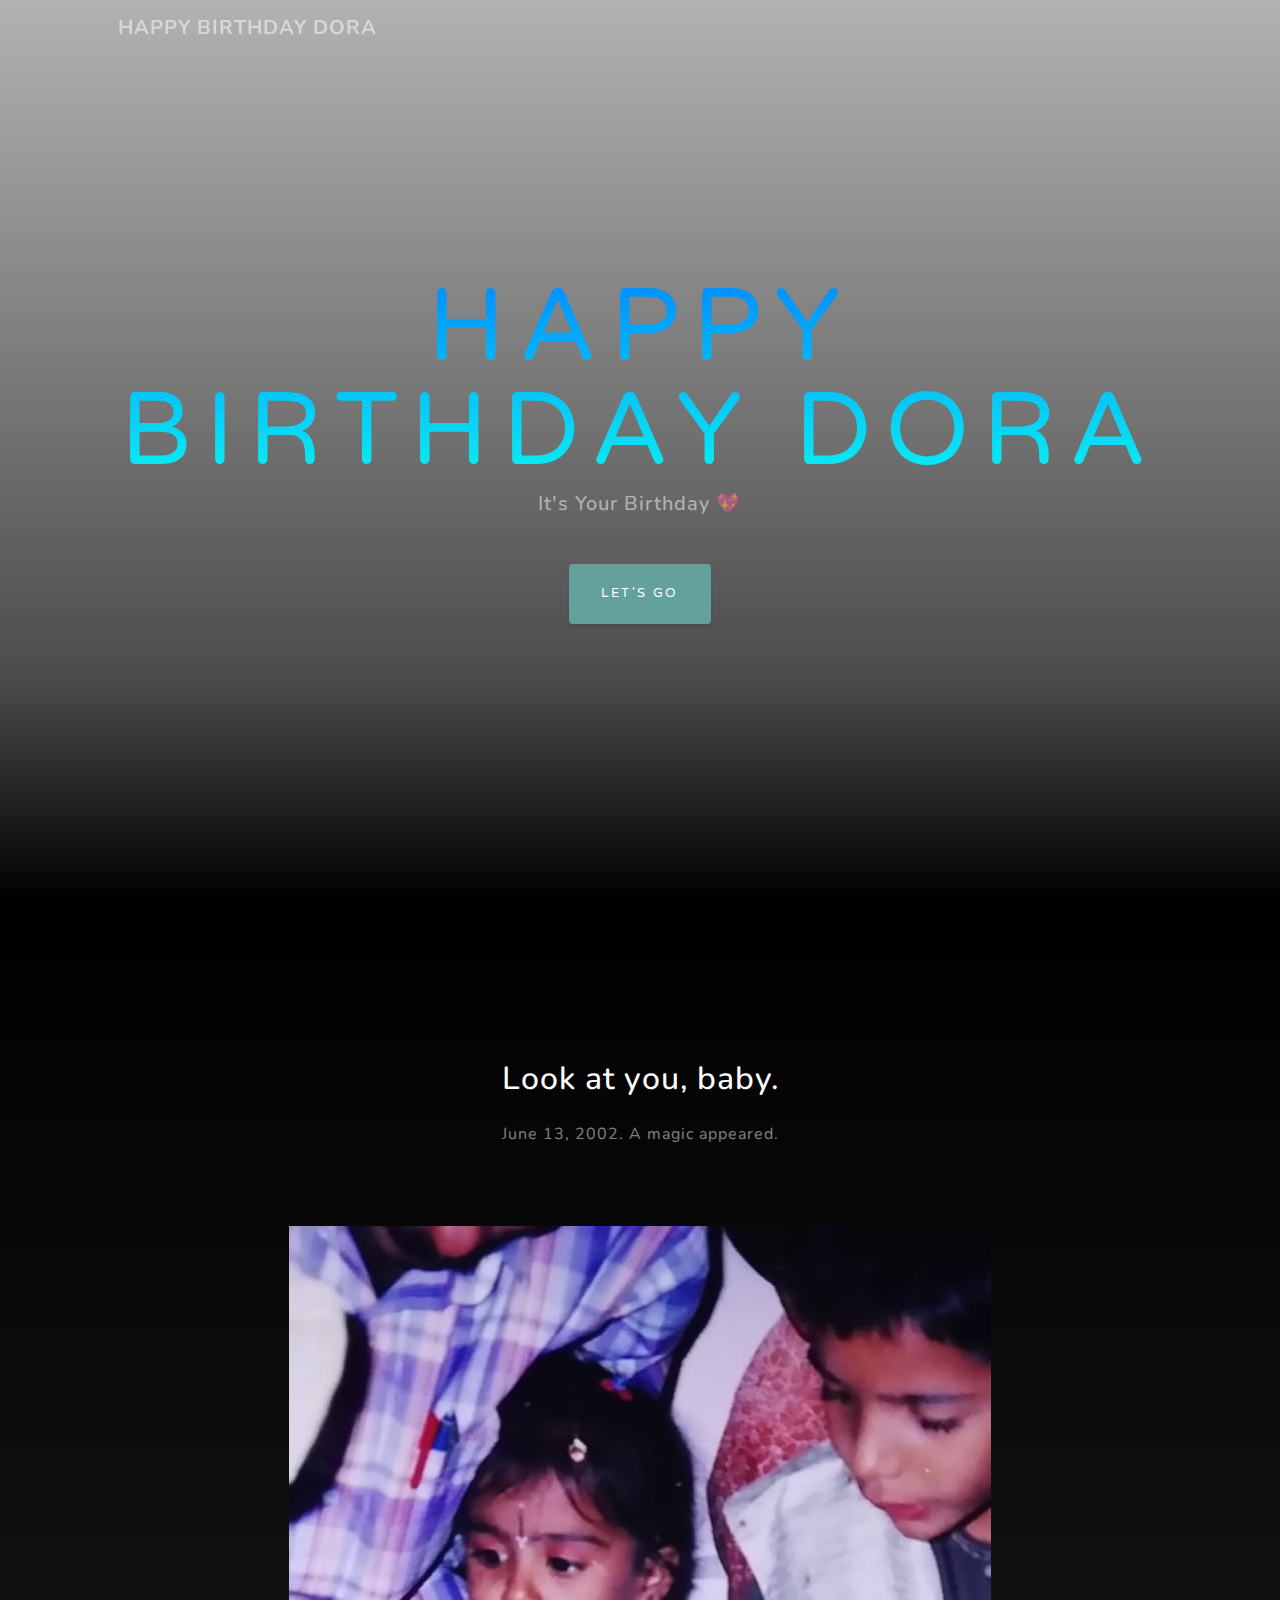
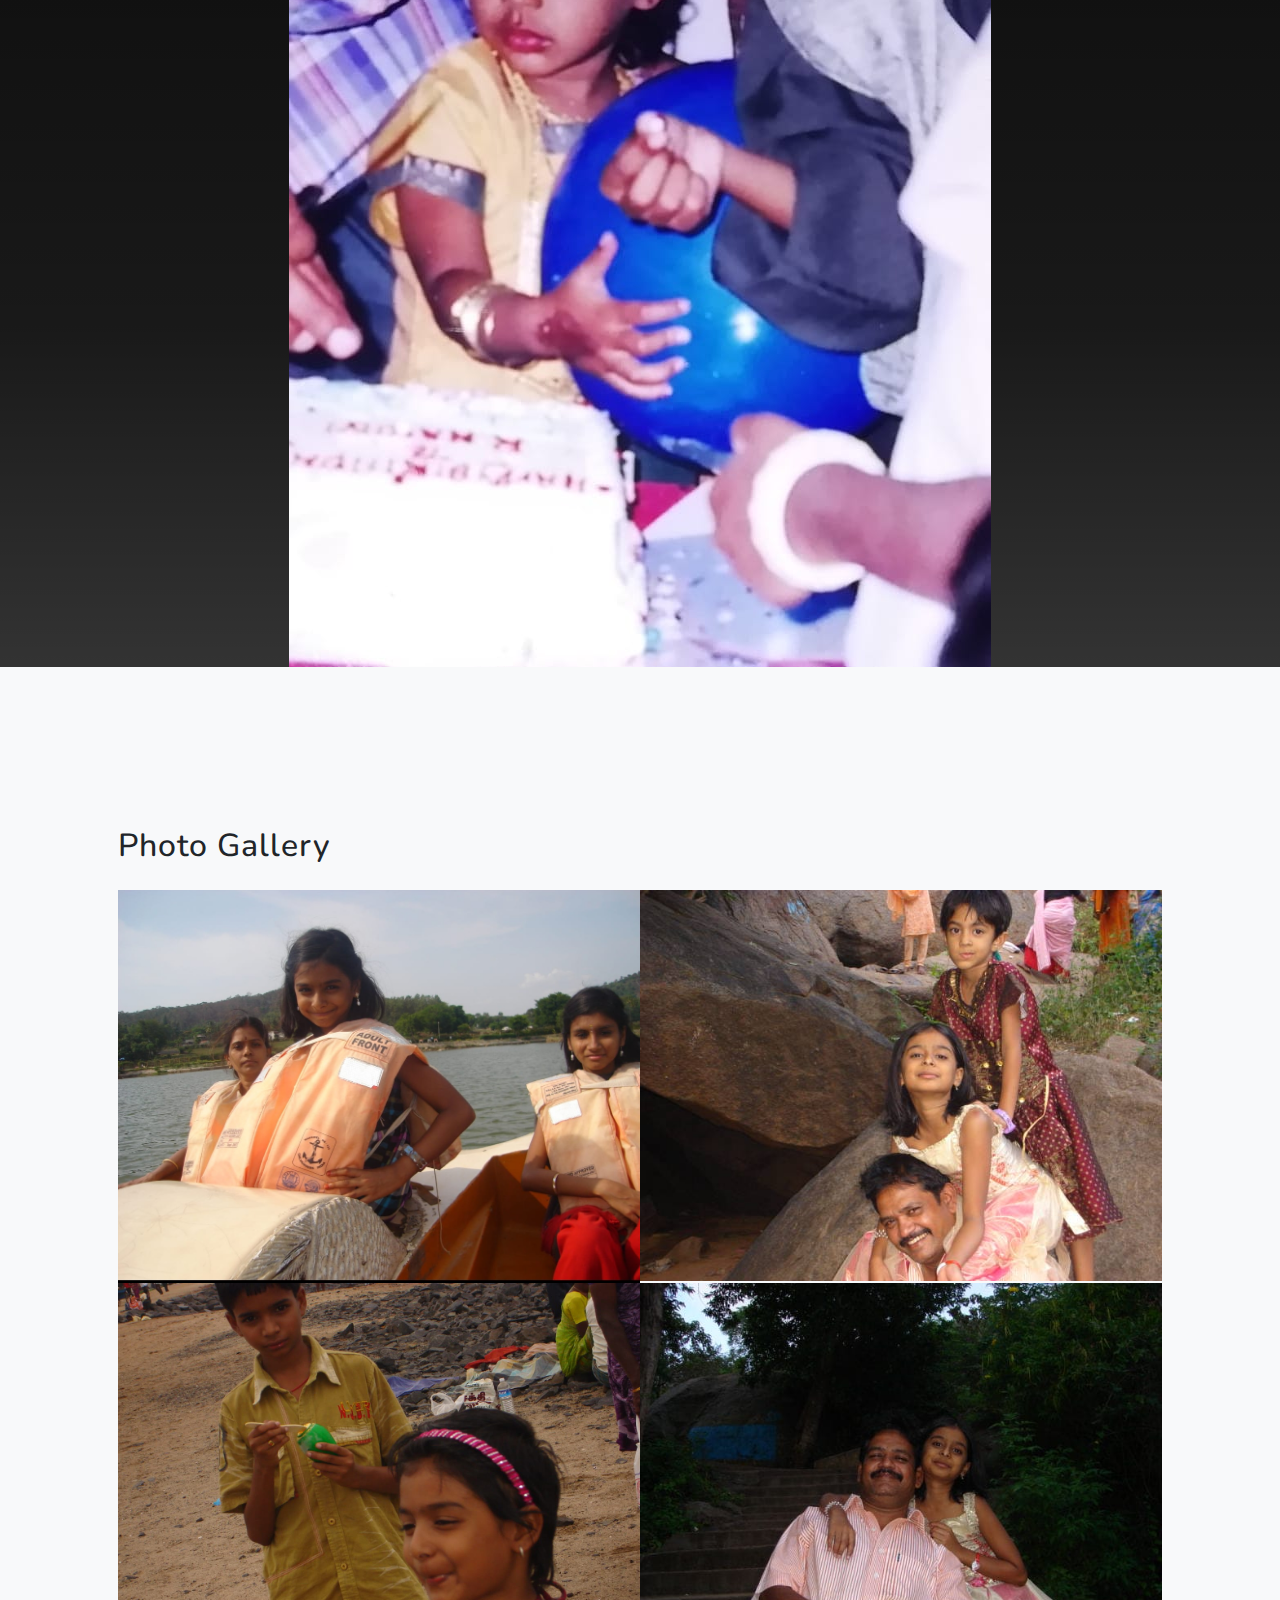
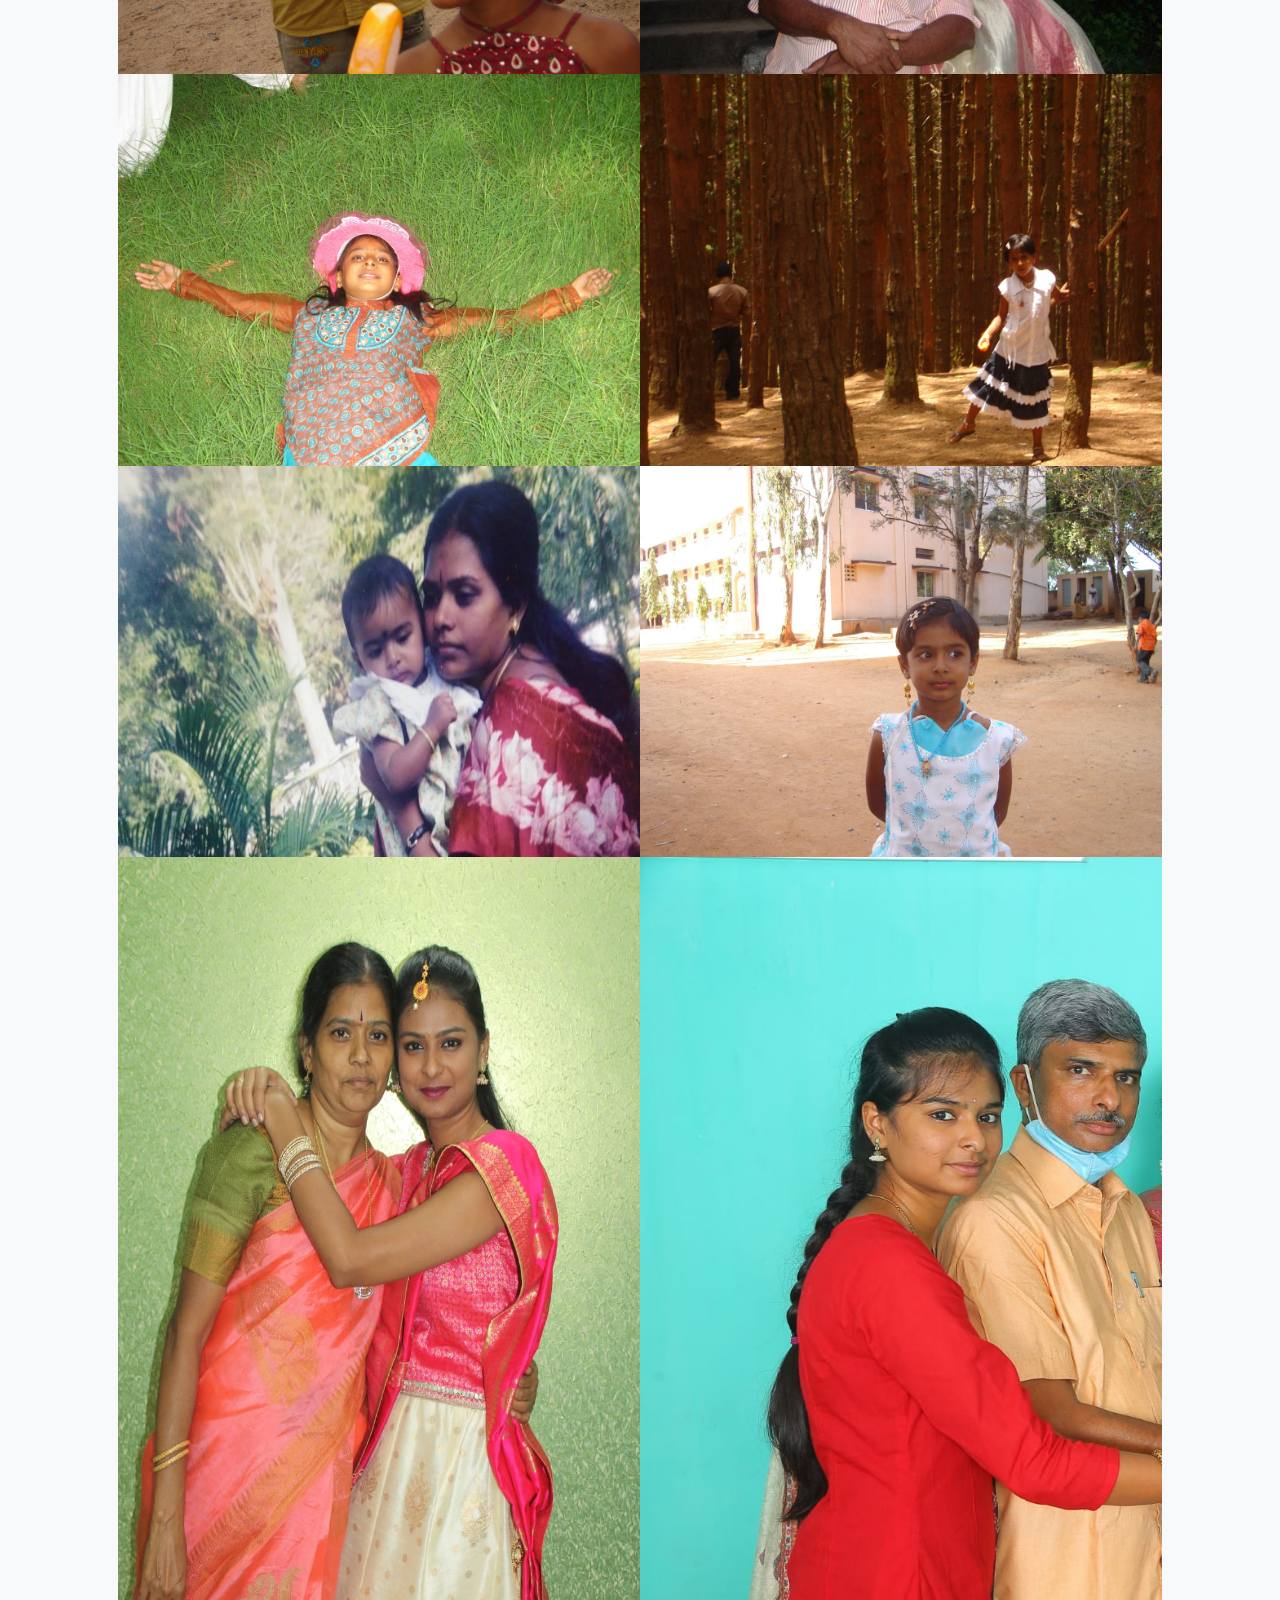
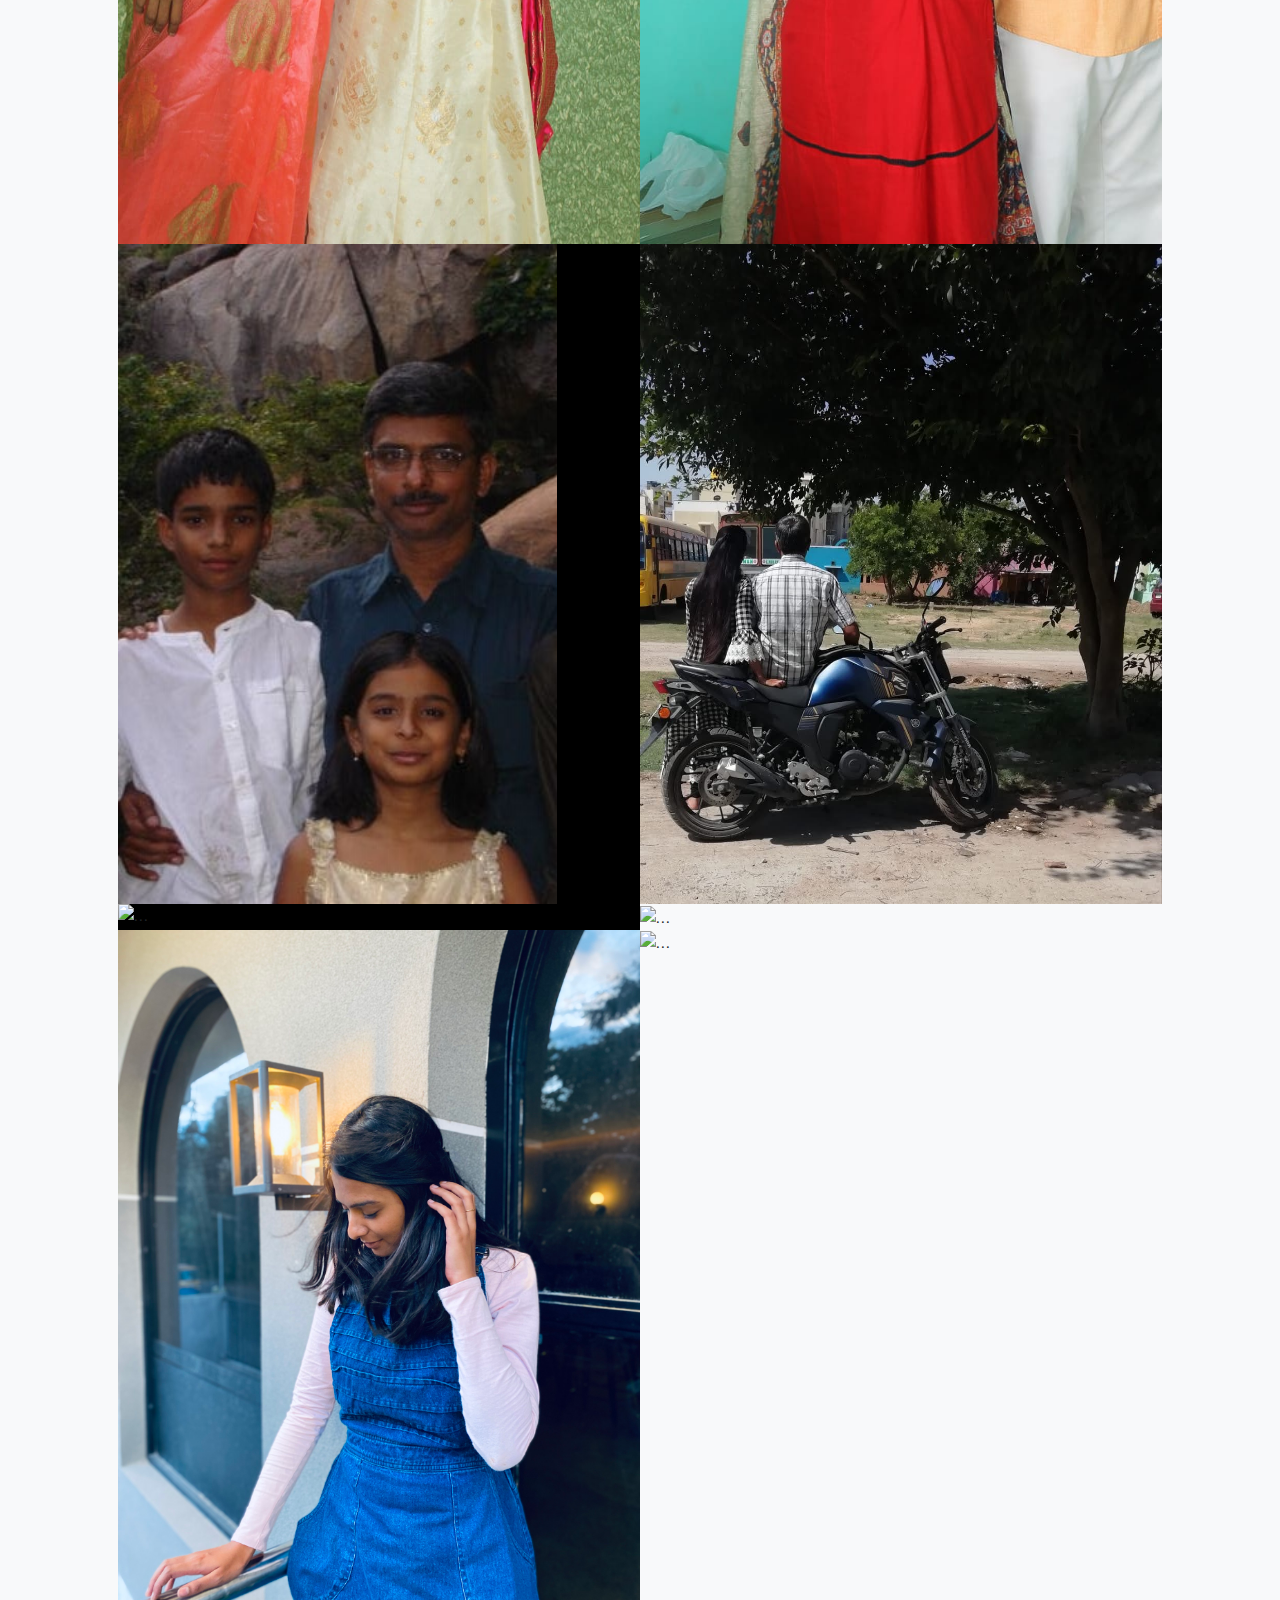
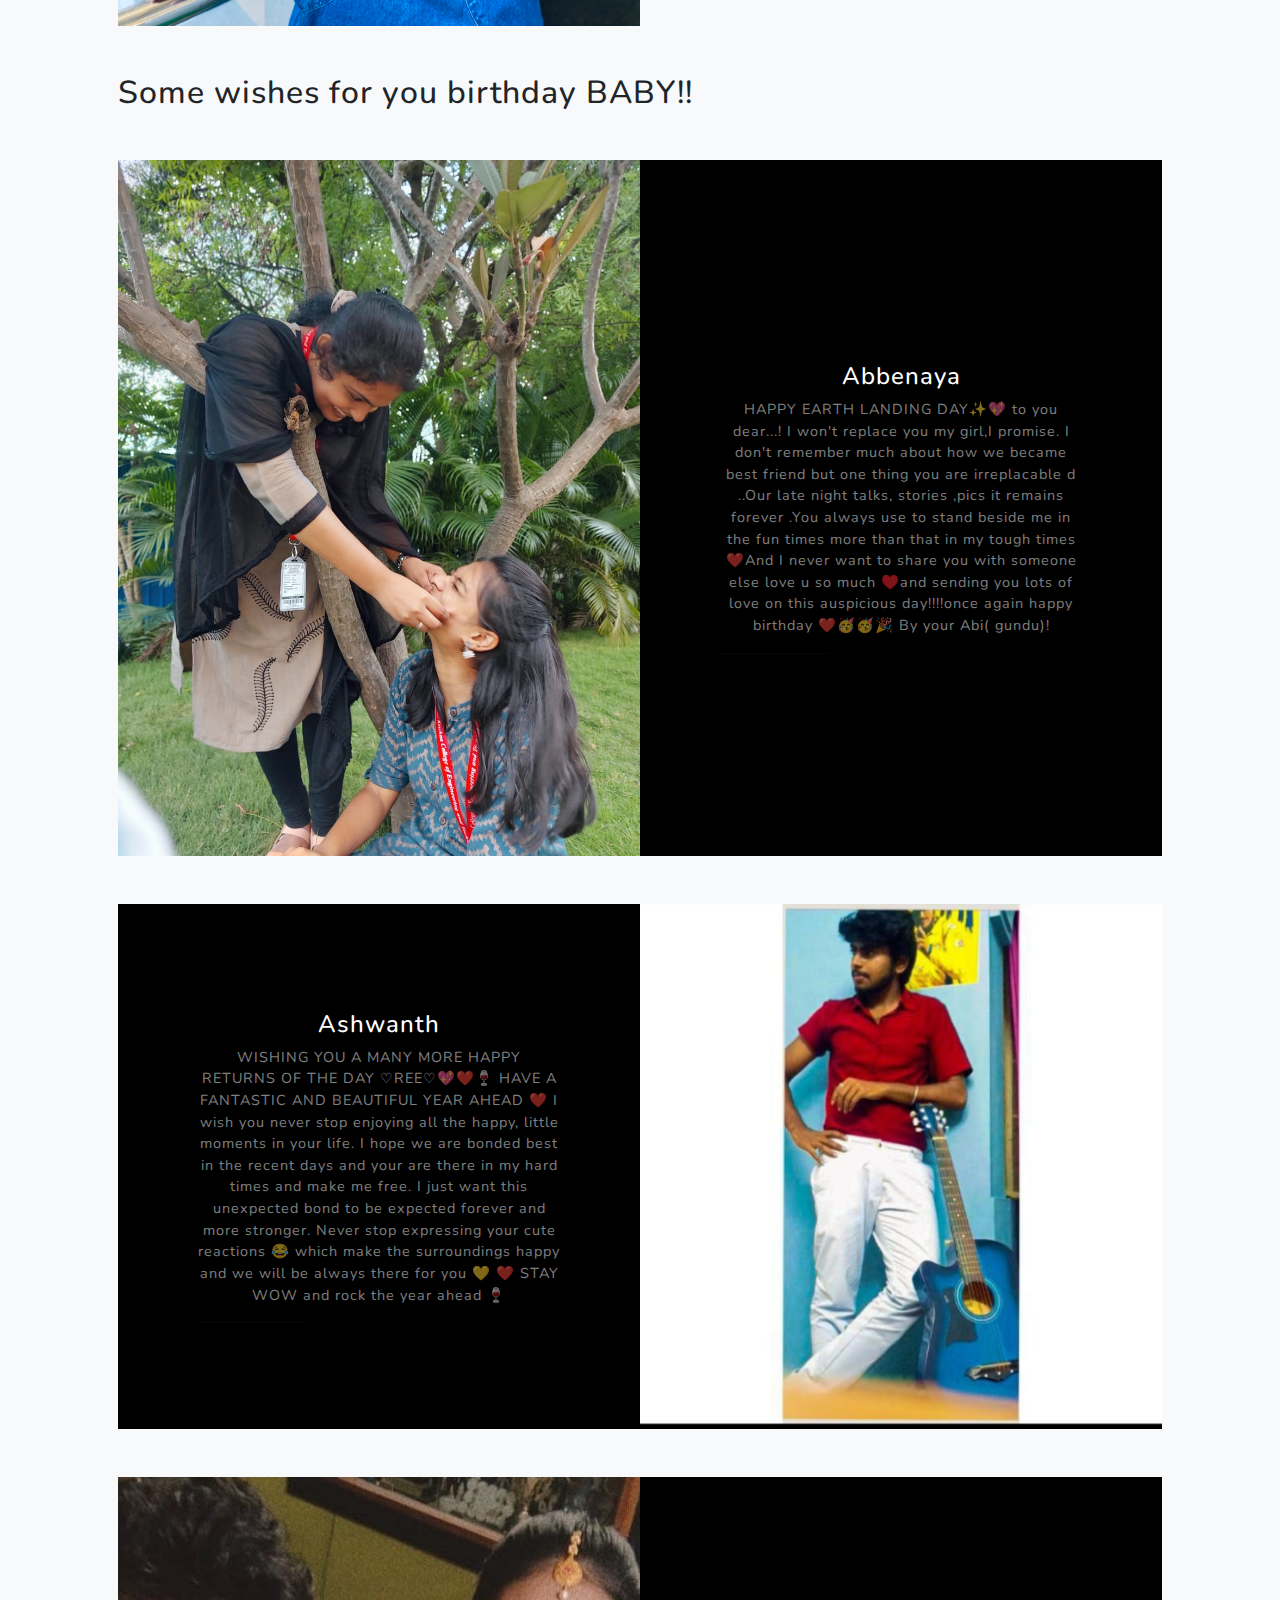
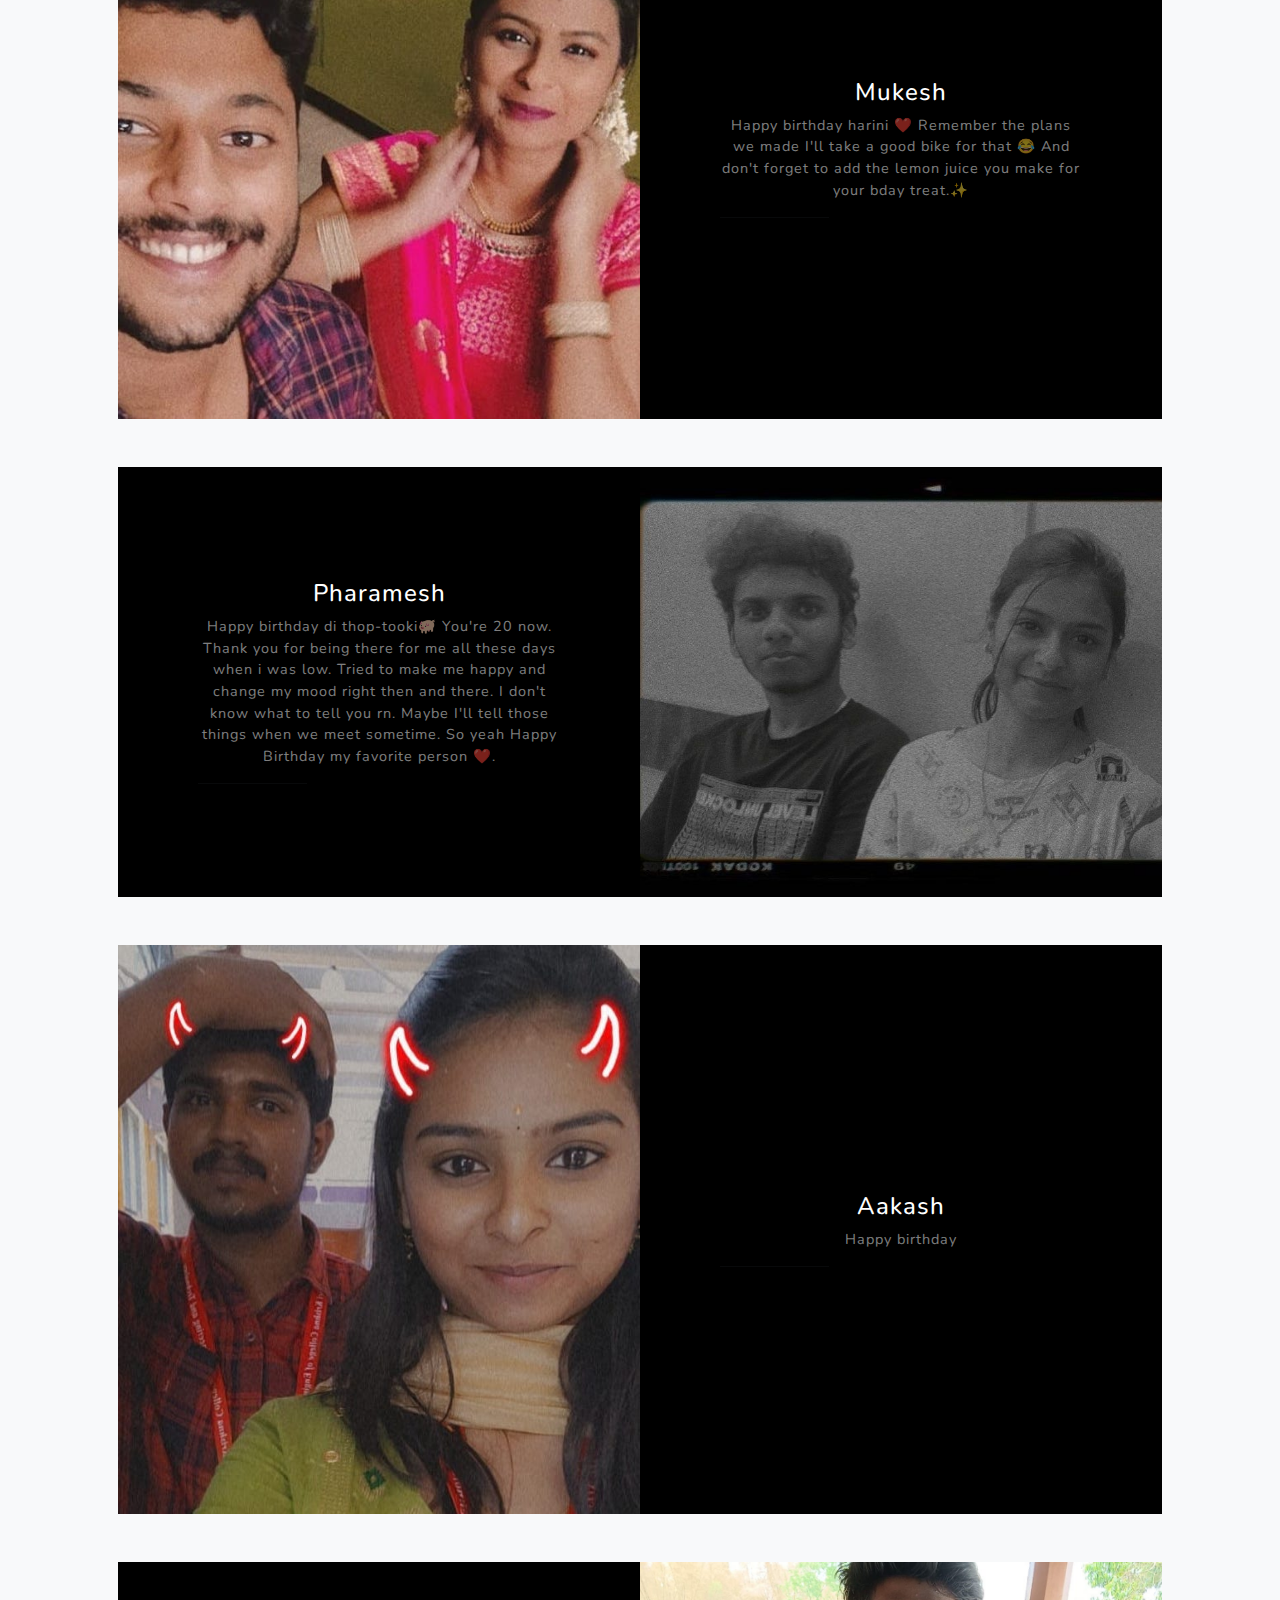
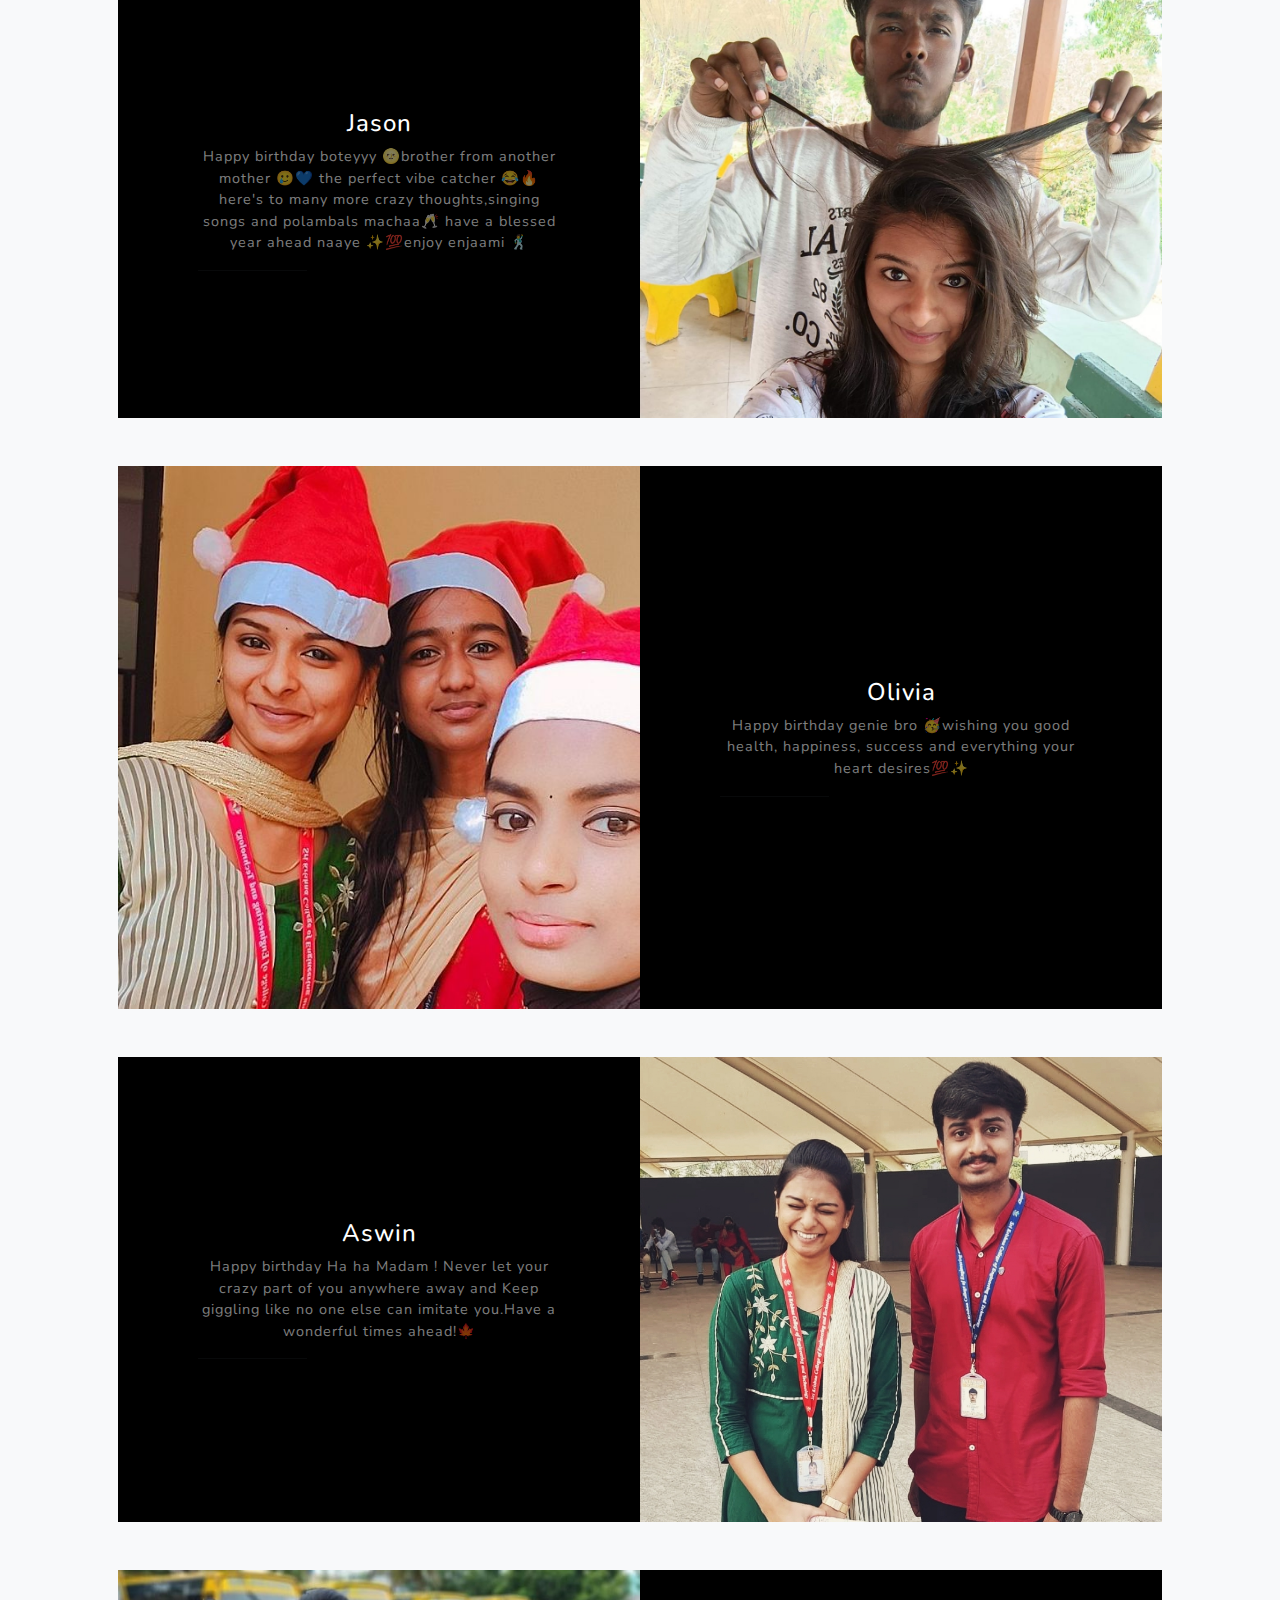
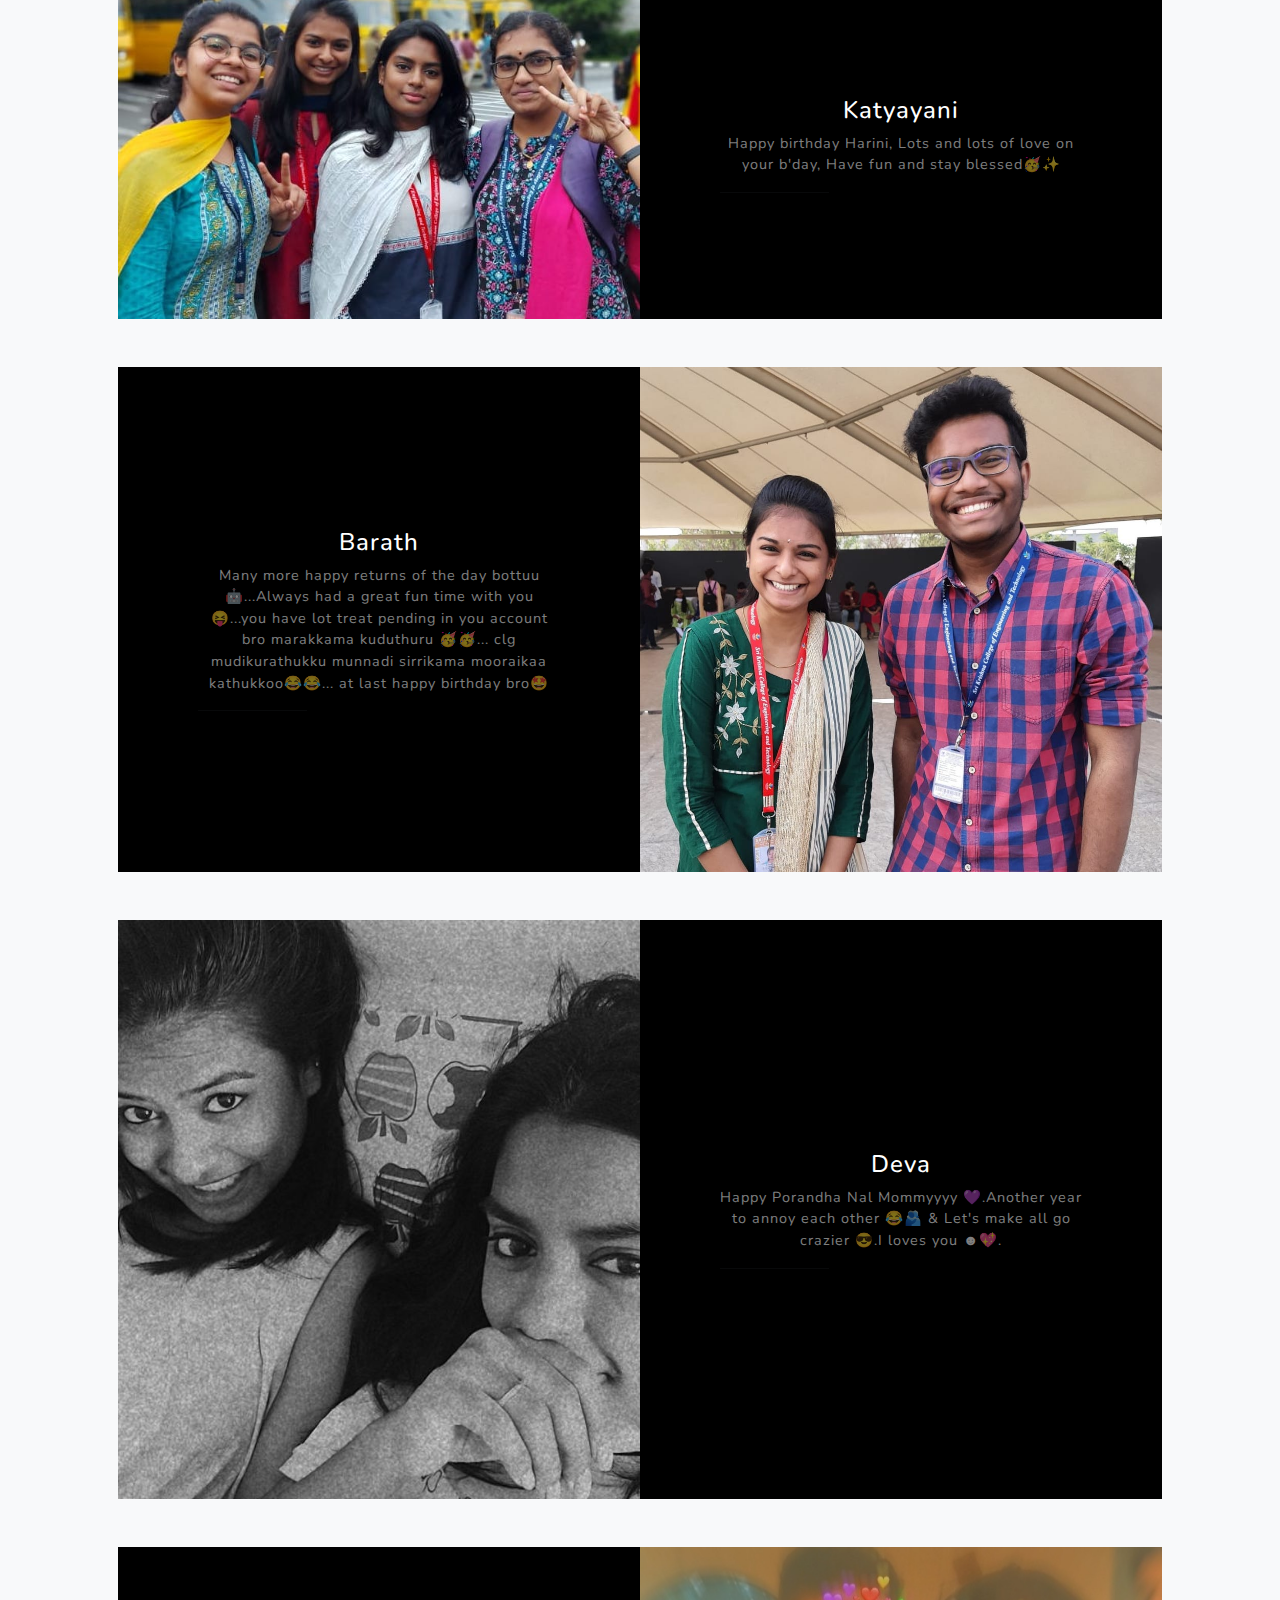
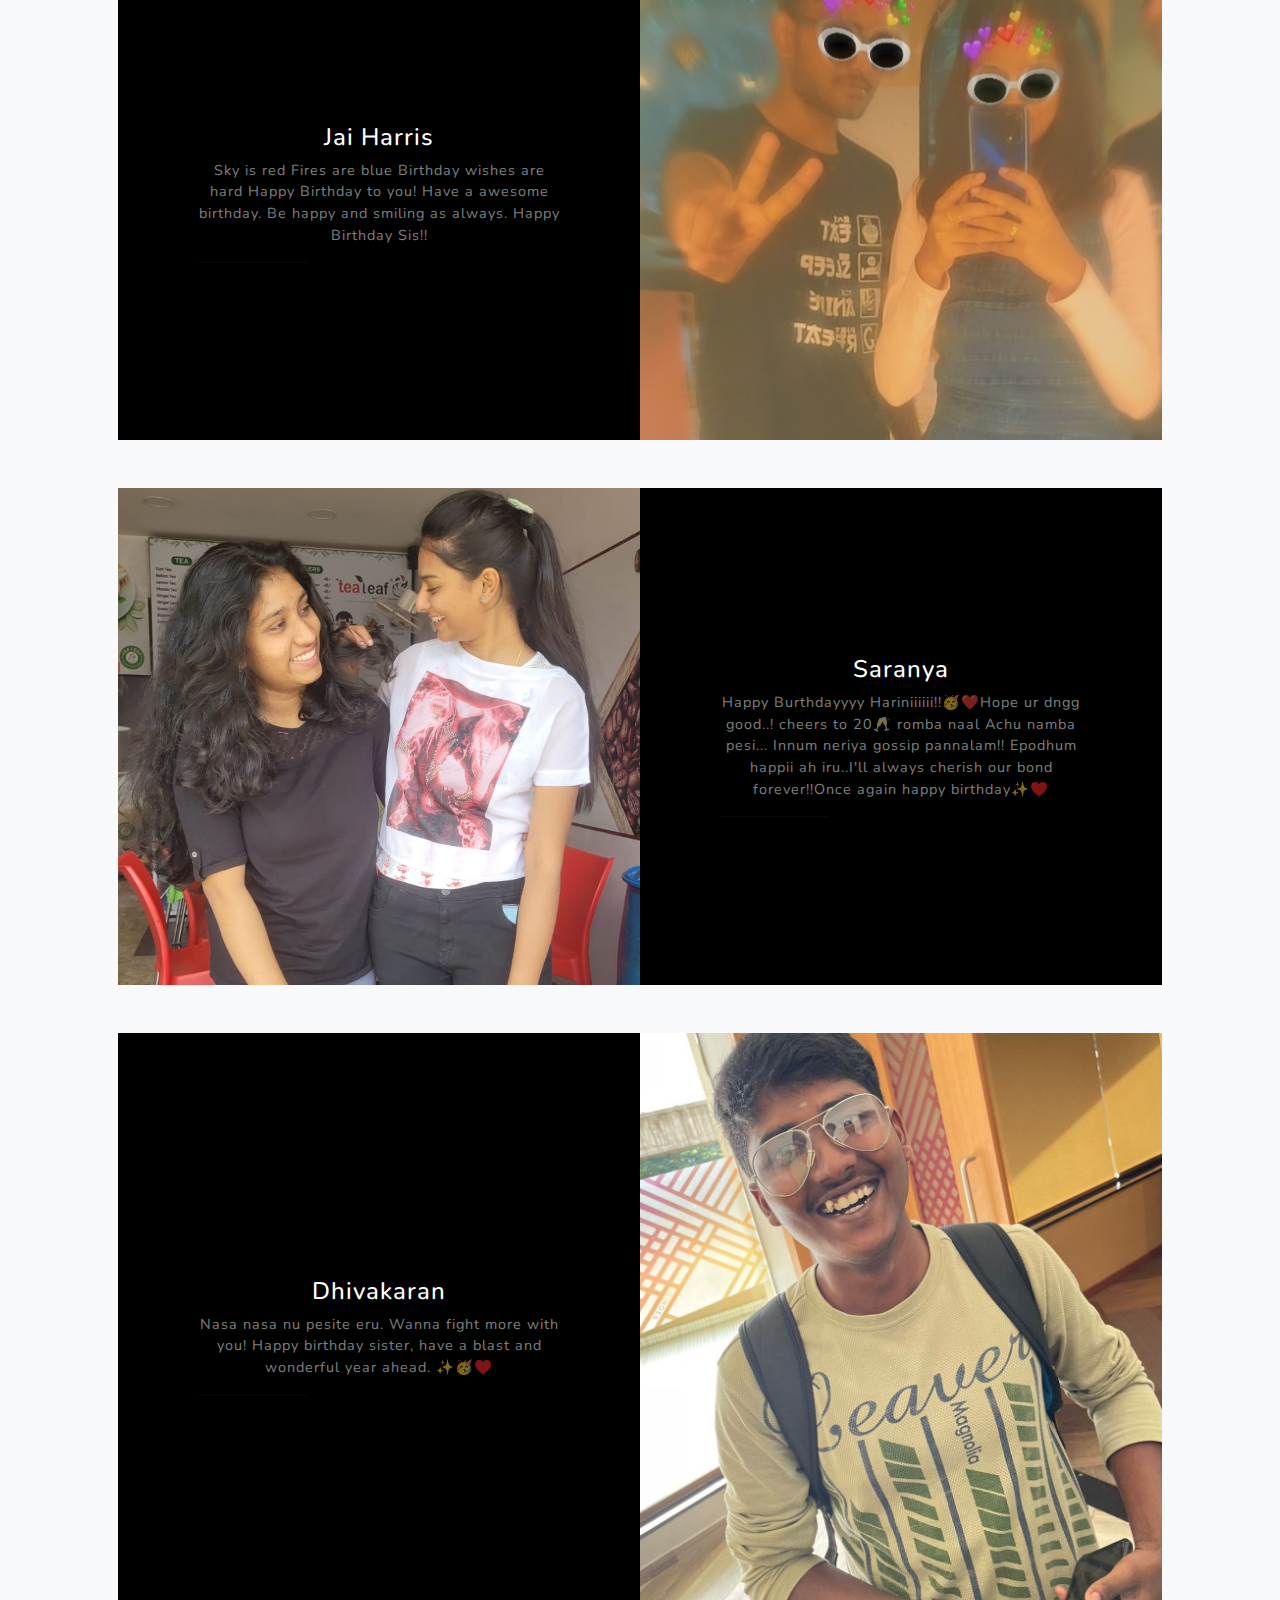
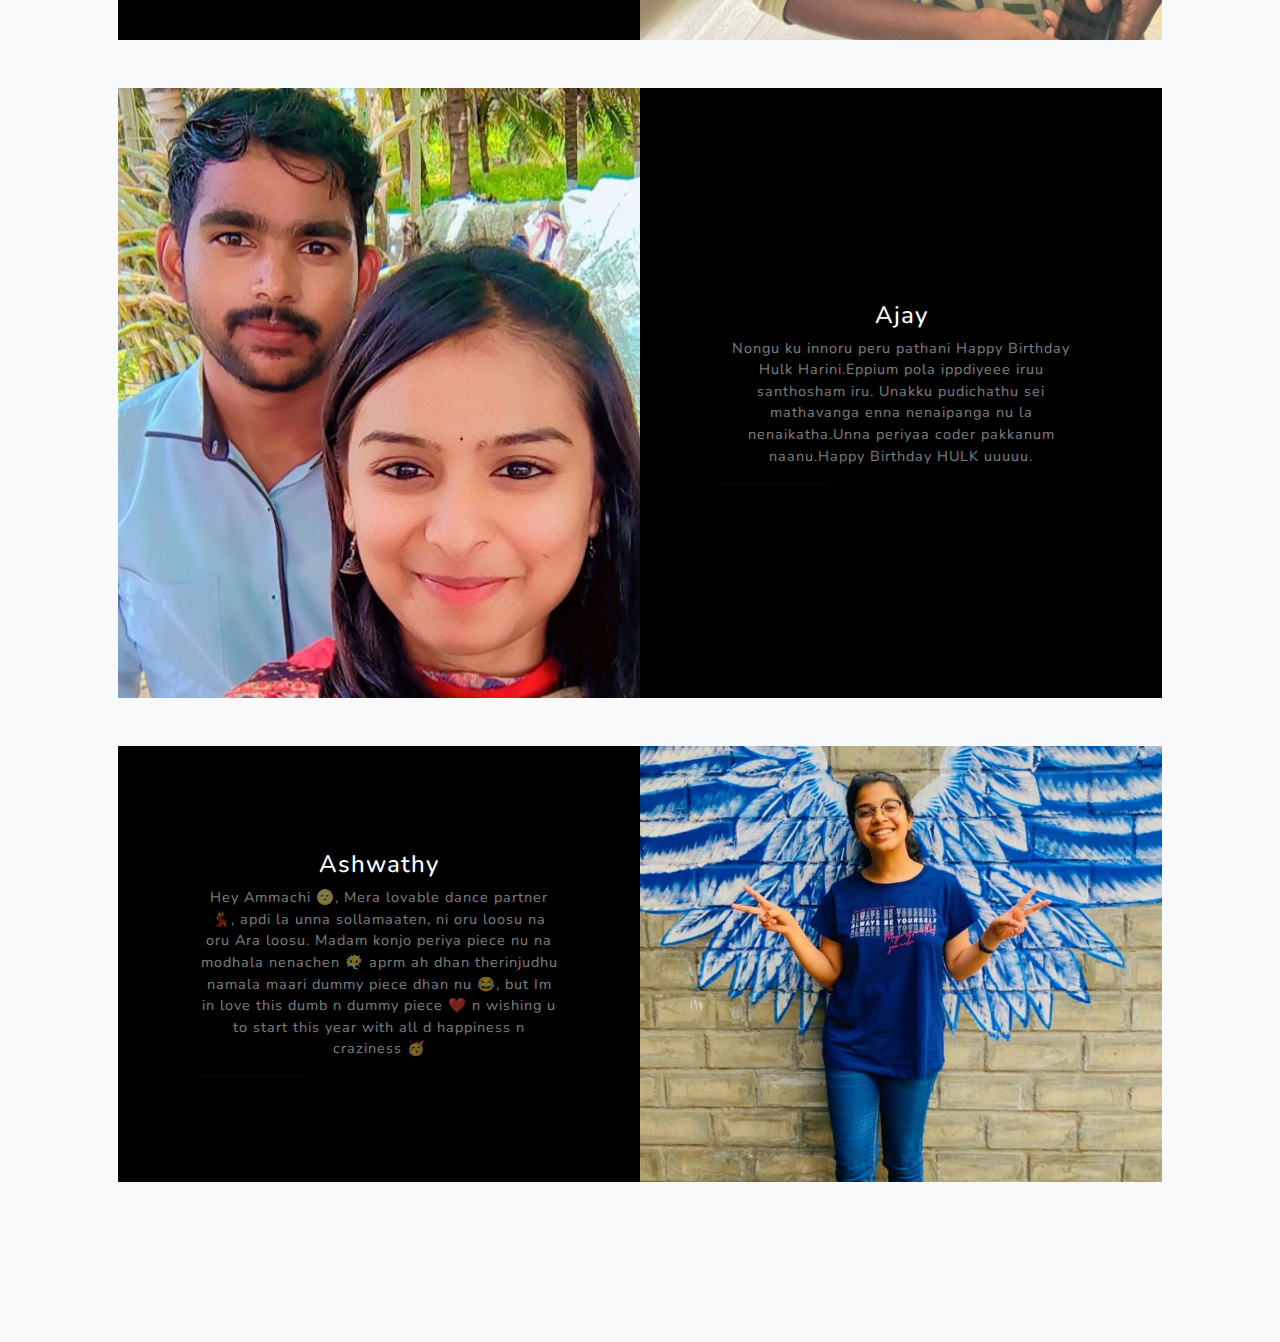
==== wish/wish.html @ 8531caea "added wish" ====
<!DOCTYPE html>
<html lang="en">
    <head>
        <meta charset="utf-8" />
        <meta name="viewport" content="width=device-width, initial-scale=1, shrink-to-fit=no" />
        <meta name="description" content="" />
        <meta name="author" content="" />
        <title>HBD DORA</title>
        <link rel="icon" type="image/x-icon" href="assets/favicon.ico" />
        <!-- Font Awesome icons (free version)-->
        <script src="https://use.fontawesome.com/releases/v5.15.3/js/all.js" crossorigin="anonymous"></script>
        <!-- Google fonts-->
        <link href="https://fonts.googleapis.com/css?family=Varela+Round" rel="stylesheet" />
        <link href="https://fonts.googleapis.com/css?family=Nunito:200,200i,300,300i,400,400i,600,600i,700,700i,800,800i,900,900i" rel="stylesheet" />
        <!-- Core theme CSS (includes Bootstrap)-->
        <link href="css/wishcss.css" rel="stylesheet" />
    </head>
    <body id="page-top">
        <!-- Navigation-->
        <nav class="navbar navbar-expand-lg navbar-light fixed-top" id="mainNav">
            <div class="container px-4 px-lg-5">
                <a class="navbar-brand" href="#page-top">HAPPY BIRTHDAY DORA</a>
                <button class="navbar-toggler navbar-toggler-right" type="button" data-bs-toggle="collapse" data-bs-target="#navbarResponsive" aria-controls="navbarResponsive" aria-expanded="false" aria-label="Toggle navigation">
                    Menu
                    <i class="fas fa-bars"></i>
                </button>
            </div>
        </nav>
        <!-- Masthead-->
        <header class="masthead">
            <div class="container px-4 px-lg-5 d-flex h-100 align-items-center justify-content-center">
                <div class="d-flex justify-content-center">
                    <div class="text-center">
                        <h1 class="mx-auto my-0 text-uppercase">HAPPY BIRTHDAY DORA</h1>
                        <h2 class="text-white-50 mx-auto mt-2 mb-5">It's Your Birthday 💖</h2>
                        <a class="btn btn-primary" href="#about">Let's Go</a>
                    </div>
                </div>
            </div>
        </header>
        <!-- About-->
        <section class="about-section text-center" id="about">
            <div class="container px-4 px-lg-5">
                <div class="row gx-4 gx-lg-5 justify-content-center">
                    <div class="col-lg-8">
                        <h2 class="text-white mb-4">Look at you, baby.</h2>
                        <p class="text-white-50">
                            June 13, 2002. A magic appeared.
                        </p>
                    </div>
                </div>
                <img class="img-fluid" src="assets/img/bd.png" alt="..." />
            </div>
        </section>

        <!-- Projects-->
        <section class="projects-section bg-light" id="projects">
            <div class="container px-4 px-lg-5">

                <!-- Project One Row-->
            <div class="col-lg-8">
                        <h2 class="text-dark mb-4">Photo Gallery</h2>
                    </div>

                <div class="row gx-0 justify-content-center">
                    <div class="col-lg-6"><img class="img-fluid" src="assets/img/pic7.jpg" alt="..." /></div>
                    <div class="col-lg-6 order-lg-first">
                        <div class="bg-black text-center h-100 project">
                            <div class="d-flex h-100">
                                <img class="img-fluid" src="assets/img/pic1.jpg" alt="..." />            
                            </div>
                        </div>
                    </div>
                </div>


                <!-- Project Two Row-->
                <div class="row gx-0 justify-content-center">
                    <div class="col-lg-6"><img class="img-fluid" src="assets/img/pic8.jpg" alt="..." /></div>
                    <div class="col-lg-6 order-lg-first">
                        <div class="bg-black text-center h-100 project">
                            <div class="d-flex h-100">
                                <img class="img-fluid" src="assets/img/pic2.jpg" alt="..." />            
                            </div>
                        </div>
                    </div>
                </div>

                <!-- row three -->
                <div class="row gx-0 justify-content-center">
                    <div class="col-lg-6"><img class="img-fluid" src="assets/img/b1.jpeg" alt="..." /></div>
                    <div class="col-lg-6 order-lg-first">
                        <div class="bg-black text-center h-100 project">
                            <div class="d-flex h-100">
                                <img class="img-fluid" src="assets/img/b2.jpeg" alt="..." />            
                            </div>
                        </div>
                    </div>
                </div>

                <!-- row four -->
                <div class="row gx-0 justify-content-center">
                    <div class="col-lg-6"><img class="img-fluid" src="assets/img/b3.jpeg" alt="..." /></div>
                    <div class="col-lg-6 order-lg-first">
                        <div class="bg-black text-center h-100 project">
                            <div class="d-flex h-100">
                                <img class="img-fluid" src="assets/img/b4.jpeg" alt="..." />            
                            </div>
                        </div>
                    </div>
                </div>

                <!-- row five -->
                <div class="row gx-0 justify-content-center">
                    <div class="col-lg-6"><img class="img-fluid" src="assets/img/b5.jpeg" alt="..." /></div>
                    <div class="col-lg-6 order-lg-first">
                        <div class="bg-black text-center h-100 project">
                            <div class="d-flex h-100">
                                <img class="img-fluid" src="assets/img/b6.jpeg" alt="..." />            
                            </div>
                        </div>
                    </div>
                </div>

                <!-- row six -->
                <div class="row gx-0 justify-content-center">
                    <div class="col-lg-6"><img class="img-fluid" src="assets/img/b7.jpeg" alt="..." /></div>
                    <div class="col-lg-6 order-lg-first">
                        <div class="bg-black text-center h-100 project">
                            <div class="d-flex h-100">
                                <img class="img-fluid" src="assets/img/b8.jpeg" alt="..." />            
                            </div>
                        </div>
                    </div>
                </div>

                <!-- row seven -->
                <div class="row gx-0 justify-content-center">
                    <div class="col-lg-6"><img class="img-fluid" src="assets/img/pic4.jpeg" alt="..." /></div>
                    <div class="col-lg-6 order-lg-first">
                        <div class="bg-black text-center h-100 project">
                            <div class="d-flex h-100">
                                <img class="img-fluid" src="assets/img/pic3.png" alt="..." />            
                            </div>
                        </div>
                    </div>
                </div>

                <!-- Project Four Row-->
                <div class="row gx-0 justify-content-center">
                    <div class="col-lg-6"><img class="img-fluid" src="assets/img/pic5.jpeg" alt="..." /></div>
                    <div class="col-lg-6 order-lg-first">
                        <div class="bg-black text-center h-100 project">
                            <div class="d-flex h-100">
                                <img class="img-fluid" src="assets/img/pic6.jpg" alt="..." />            
                            </div>
                        </div>
                    </div>
                </div>


                <br><br>
                <div class="col-lg-8">
                    <h2 class="text-dark mb-4">Some wishes for you birthday BABY!!</h2>
                </div>

                <!-- Abinaya birthday wishes -->
                <br>
                <div class="row gx-0 mb-5 mb-lg-0 justify-content-center">
                    <div class="col-lg-6"><img class="img-fluid" src="assets/img/abinaya.jpeg" alt="..." /></div>
                    <div class="col-lg-6">
                        <div class="bg-black text-center h-100 project">
                            <div class="d-flex h-100">
                                <div class="project-text w-100 my-auto text-center text-lg-left">
                                    <h4 class="text-white">Abbenaya</h4>
                                    <p class="mb-0 text-white-50">
                                        HAPPY EARTH LANDING DAY✨💖  to you dear...! I won't replace you my girl,I promise. I don't remember much about how we became best friend but one thing you are irreplacable d ..Our late night talks, stories ,pics it remains forever .You always use to stand beside me in the fun times more than that in my tough times ❤️And I never want to share you with someone else love u so much ♥️and sending you lots of love on this auspicious day!!!!once again happy birthday ❤️🥳🥳🎉 
                                        By your Abi( gundu)!
                                    </p>
                                    <hr class="d-none d-lg-block mb-0 ms-0" />
                                </div>
                            </div>
                        </div>
                    </div>
                </div>

                <!-- Ashwanth birthday wishes -->
                <br><br>
                <div class="row gx-0 justify-content-center">
                    <div class="col-lg-6"><img class="img-fluid" src="assets/img/ashwanth.jpeg" alt="..." /></div>
                    <div class="col-lg-6 order-lg-first">
                        <div class="bg-black text-center h-100 project">
                            <div class="d-flex h-100">
                                <div class="project-text w-100 my-auto text-center text-lg-right">
                                    <h4 class="text-white">Ashwanth</h4>
                                    <p class="mb-0 text-white-50">
                                        WISHING YOU A MANY MORE HAPPY RETURNS OF THE DAY ♡REE♡💖❤🍷 HAVE A FANTASTIC AND BEAUTIFUL YEAR AHEAD ❤ 
                                         I wish you never stop enjoying all the happy, little moments in your life.
                                        I hope we are bonded  best in the recent days and your are there in my hard times and make me free. I just want this unexpected bond to be expected  forever and more stronger. Never stop expressing your cute reactions 😂 which make  the surroundings happy and  we will be always there for you 💛 ❤ 
                                        STAY WOW and rock the year ahead 🍷
                                    </p>
                                    <hr class="d-none d-lg-block mb-0 me-0" />
                                </div>
                            </div>
                        </div>
                    </div>
                </div>

                <br><br>
                <!-- Mukesh birthday wishes -->
                <div class="row gx-0 mb-5 mb-lg-0 justify-content-center">
                    <div class="col-lg-6"><img class="img-fluid" src="assets/img/mukesh.jpeg" alt="..." /></div>
                    <div class="col-lg-6">
                        <div class="bg-black text-center h-100 project">
                            <div class="d-flex h-100">
                                <div class="project-text w-100 my-auto text-center text-lg-left">
                                    <h4 class="text-white">Mukesh</h4>
                                    <p class="mb-0 text-white-50">
                                        Happy birthday harini ❤️
                                        Remember the plans we made
                                        I'll take a good bike for that 😂
                                        And don't forget to add the lemon juice you make for your bday treat.✨
                                    </p>
                                    <hr class="d-none d-lg-block mb-0 ms-0" />
                                </div>
                            </div>
                        </div>
                    </div>
                </div>

                <!-- Phara birthday wishes -->
                <br><br>
                <div class="row gx-0 justify-content-center">
                    <div class="col-lg-6"><img class="img-fluid" src="assets/img/phara.jpeg" alt="..." /></div>
                    <div class="col-lg-6 order-lg-first">
                        <div class="bg-black text-center h-100 project">
                            <div class="d-flex h-100">
                                <div class="project-text w-100 my-auto text-center text-lg-right">
                                    <h4 class="text-white">Pharamesh</h4>
                                    <p class="mb-0 text-white-50">
                                       Happy birthday di thop-tooki🐖
                                        You're 20 now. Thank you for being there for me all these days when i was low. Tried to make me happy and change my mood right then and there. I don't know what to tell you rn. Maybe I'll tell those things when we meet sometime. So yeah Happy Birthday my favorite person ❤.
                                    </p>
                                    <hr class="d-none d-lg-block mb-0 me-0" />
                                </div>
                            </div>
                        </div>
                    </div>
                </div>

                <!-- Aakash birthday wishes -->
                <br><br>
                <div class="row gx-0 mb-5 mb-lg-0 justify-content-center">
                    <div class="col-lg-6"><img class="img-fluid" src="assets/img/aakash.jpeg" alt="..." /></div>
                    <div class="col-lg-6">
                        <div class="bg-black text-center h-100 project">
                            <div class="d-flex h-100">
                                <div class="project-text w-100 my-auto text-center text-lg-left">
                                    <h4 class="text-white">Aakash</h4>
                                    <p class="mb-0 text-white-50">Happy birthday</p>
                                    <hr class="d-none d-lg-block mb-0 ms-0" />
                                </div>
                            </div>
                        </div>
                    </div>
                </div>


                <!-- Jason birthday wishes -->
                <br><br>
                <div class="row gx-0 justify-content-center">
                    <div class="col-lg-6"><img class="img-fluid" src="assets/img/jason.jpeg" alt="..." /></div>
                    <div class="col-lg-6 order-lg-first">
                        <div class="bg-black text-center h-100 project">
                            <div class="d-flex h-100">
                                <div class="project-text w-100 my-auto text-center text-lg-right">
                                    <h4 class="text-white">Jason</h4>
                                    <p class="mb-0 text-white-50">
                                        Happy birthday boteyyy 🌝brother from another mother 🥲💙 the perfect vibe catcher 😂🔥 here's to many more crazy thoughts,singing songs and  polambals machaa🥂 have a blessed year ahead naaye ✨💯enjoy enjaami 🕺
                                    </p>
                                    <hr class="d-none d-lg-block mb-0 me-0" />
                                </div>
                            </div>
                        </div>
                    </div>
                </div>

                <!-- Olivia birthday wishes -->
                <br><br>
                <div class="row gx-0 mb-5 mb-lg-0 justify-content-center">
                    <div class="col-lg-6"><img class="img-fluid" src="assets/img/olivia.jpeg" alt="..." /></div>
                    <div class="col-lg-6">
                        <div class="bg-black text-center h-100 project">
                            <div class="d-flex h-100">
                                <div class="project-text w-100 my-auto text-center text-lg-left">
                                    <h4 class="text-white">Olivia</h4>
                                    <p class="mb-0 text-white-50">
                                        Happy birthday genie bro 🥳wishing you good health, happiness, success and everything your heart desires💯✨
                                    </p>
                                    <hr class="d-none d-lg-block mb-0 ms-0" />
                                </div>
                            </div>
                        </div>
                    </div>
                </div>

                <!-- Aswin birthday wishes -->
                <br><br>
                <div class="row gx-0 justify-content-center">
                    <div class="col-lg-6"><img class="img-fluid" src="assets/img/aswin.jpg" alt="..." /></div>
                    <div class="col-lg-6 order-lg-first">
                        <div class="bg-black text-center h-100 project">
                            <div class="d-flex h-100">
                                <div class="project-text w-100 my-auto text-center text-lg-right">
                                    <h4 class="text-white">Aswin</h4>
                                    <p class="mb-0 text-white-50">
                                        Happy birthday Ha ha Madam ! Never let your crazy part of you anywhere away and Keep giggling like no one else can imitate you.Have a wonderful times ahead!🍁
                                    </p>
                                    <hr class="d-none d-lg-block mb-0 me-0" />
                                </div>
                            </div>
                        </div>
                    </div>
                </div>


                <!-- Kat birthday wishes -->
                <br><br>
                <div class="row gx-0 mb-5 mb-lg-0 justify-content-center">
                    <div class="col-lg-6"><img class="img-fluid" src="assets/img/kat.jpeg" alt="..." /></div>
                    <div class="col-lg-6">
                        <div class="bg-black text-center h-100 project">
                            <div class="d-flex h-100">
                                <div class="project-text w-100 my-auto text-center text-lg-left">
                                    <h4 class="text-white">Katyayani</h4>
                                    <p class="mb-0 text-white-50">
                                        Happy birthday Harini,
                                        Lots and lots of love on your b'day,
                                        Have fun and stay blessed🥳✨
                                    </p>
                                    <hr class="d-none d-lg-block mb-0 ms-0" />
                                </div>
                            </div>
                        </div>
                    </div>
                </div>

                <!-- barath birthday wishes -->
               <br><br>
                <div class="row gx-0 justify-content-center">
                    <div class="col-lg-6"><img class="img-fluid" src="assets/img/barath.jpeg" alt="..." /></div>
                    <div class="col-lg-6 order-lg-first">
                        <div class="bg-black text-center h-100 project">
                            <div class="d-flex h-100">
                                <div class="project-text w-100 my-auto text-center text-lg-right">
                                    <h4 class="text-white">Barath</h4>
                                    <p class="mb-0 text-white-50">
                                        Many more happy returns of the day bottuu🤖...Always had a great fun time with you 😝...you have lot treat pending in you account bro marakkama kuduthuru 🥳🥳... clg mudikurathukku munnadi sirrikama mooraikaa kathukkoo😂😂... at last happy birthday bro🤩
                                    </p>
                                    <hr class="d-none d-lg-block mb-0 me-0" />
                                </div>
                            </div>
                        </div>
                    </div>
                </div>

                <!-- Deva birthday wishes -->
                <br><br>
                <div class="row gx-0 mb-5 mb-lg-0 justify-content-center">
                    <div class="col-lg-6"><img class="img-fluid" src="assets/img/deva.jpeg" alt="..." /></div>
                    <div class="col-lg-6">
                        <div class="bg-black text-center h-100 project">
                            <div class="d-flex h-100">
                                <div class="project-text w-100 my-auto text-center text-lg-left">
                                    <h4 class="text-white">Deva</h4>
                                    <p class="mb-0 text-white-50">
                                        Happy Porandha Nal Mommyyyy 💜.Another year to annoy each other 😂🫂 & Let's make all go crazier 😎.I loves you ☻️💖.
                                    </p>
                                    <hr class="d-none d-lg-block mb-0 ms-0" />
                                </div>
                            </div>
                        </div>
                    </div>
                </div>

                <!-- Jai birthday wishes -->
               <br><br>
                <div class="row gx-0 justify-content-center">
                    <div class="col-lg-6"><img class="img-fluid" src="assets/img/jai.jpeg" alt="..." /></div>
                    <div class="col-lg-6 order-lg-first">
                        <div class="bg-black text-center h-100 project">
                            <div class="d-flex h-100">
                                <div class="project-text w-100 my-auto text-center text-lg-right">
                                    <h4 class="text-white">Jai Harris</h4>
                                    <p class="mb-0 text-white-50">
                                        Sky is red
                                        Fires are blue
                                        Birthday wishes are hard
                                        Happy Birthday to you!
                                        Have a awesome birthday.
                                        Be happy and smiling as always. Happy Birthday Sis!!
                                    </p>
                                    <hr class="d-none d-lg-block mb-0 me-0" />
                                </div>
                            </div>
                        </div>
                    </div>
                </div>

                <!-- Saranya birthday wishes -->
                <br><br>
                <div class="row gx-0 mb-5 mb-lg-0 justify-content-center">
                    <div class="col-lg-6"><img class="img-fluid" src="assets/img/saranya.jpeg" alt="..." /></div>
                    <div class="col-lg-6">
                        <div class="bg-black text-center h-100 project">
                            <div class="d-flex h-100">
                                <div class="project-text w-100 my-auto text-center text-lg-left">
                                    <h4 class="text-white">Saranya</h4>
                                    <p class="mb-0 text-white-50">
                                        Happy Burthdayyyy Hariniiiiii!!🥳❤️Hope ur dngg good..! cheers to 20🥂 romba naal Achu namba pesi... Innum neriya gossip pannalam!!
                                        Epodhum happii ah iru..I'll always cherish our bond forever!!Once again happy birthday✨♥️
                                    </p>
                                    <hr class="d-none d-lg-block mb-0 ms-0" />
                                </div>
                            </div>
                        </div>
                    </div>
                </div>

                <!-- Dhiva birthday wishes -->
               <br><br>
                <div class="row gx-0 justify-content-center">
                    <div class="col-lg-6"><img class="img-fluid" src="assets/img/dhiva.jpeg" alt="..." /></div>
                    <div class="col-lg-6 order-lg-first">
                        <div class="bg-black text-center h-100 project">
                            <div class="d-flex h-100">
                                <div class="project-text w-100 my-auto text-center text-lg-right">
                                    <h4 class="text-white">Dhivakaran</h4>
                                    <p class="mb-0 text-white-50">
                                        Nasa nasa nu pesite eru. Wanna fight more with you! 
                                        Happy birthday sister, have a blast and wonderful year ahead. ✨🥳♥️
                                    </p>
                                    <hr class="d-none d-lg-block mb-0 me-0" />
                                </div>
                            </div>
                        </div>
                    </div>
                </div>

                <!-- ajay birthday wishes -->
                <br><br>
                <div class="row gx-0 mb-5 mb-lg-0 justify-content-center">
                    <div class="col-lg-6"><img class="img-fluid" src="assets/img/ajay.jpeg" alt="..." /></div>
                    <div class="col-lg-6">
                        <div class="bg-black text-center h-100 project">
                            <div class="d-flex h-100">
                                <div class="project-text w-100 my-auto text-center text-lg-left">
                                    <h4 class="text-white">Ajay</h4>
                                    <p class="mb-0 text-white-50">
                                        Nongu ku innoru peru pathani Happy Birthday Hulk Harini.Eppium pola ippdiyeee iruu santhosham iru. Unakku pudichathu sei mathavanga enna nenaipanga nu la nenaikatha.Unna periyaa coder pakkanum naanu.Happy Birthday HULK uuuuu.
                                    </p>
                                    <hr class="d-none d-lg-block mb-0 ms-0" />
                                </div>
                            </div>
                        </div>
                    </div>
                </div>

                <!-- Ash birthday wishes -->
               <br><br>
                <div class="row gx-0 justify-content-center">
                    <div class="col-lg-6"><img class="img-fluid" src="assets/img/ash.jpeg" alt="..." /></div>
                    <div class="col-lg-6 order-lg-first">
                        <div class="bg-black text-center h-100 project">
                            <div class="d-flex h-100">
                                <div class="project-text w-100 my-auto text-center text-lg-right">
                                    <h4 class="text-white">Ashwathy</h4>
                                    <p class="mb-0 text-white-50">
                                        Hey Ammachi 🌝,
                                        Mera lovable dance partner 💃, apdi la unna sollamaaten, ni oru loosu na oru Ara loosu. Madam konjo periya piece nu na modhala nenachen 😶‍🌫 aprm ah dhan therinjudhu namala maari dummy piece dhan nu 😂, but Im in love this dumb n dummy piece ❤️ n wishing u to start this year with all d happiness n craziness 🥳
                                    </p>
                                    <hr class="d-none d-lg-block mb-0 me-0" />
                                </div>
                            </div>
                        </div>
                    </div>
                </div>

            </div>
        </section>
        <!-- Bootstrap core JS-->
        <script src="https://cdn.jsdelivr.net/npm/bootstrap@5.0.1/dist/js/bootstrap.bundle.min.js"></script>
        <!-- Core theme JS-->
        <script src="js/scripts.js"></script>
    </body>
</html>
---- wish/css/wishcss.css ----
@charset "UTF-8";
:root {
  --bs-blue: #0d6efd;
  --bs-indigo: #6610f2;
  --bs-purple: #7464a1;
  --bs-pink: #d63384;
  --bs-red: #a16468;
  --bs-orange: #fd7e14;
  --bs-yellow: #e4c662;
  --bs-green: #67c29c;
  --bs-teal: #64a19d;
  --bs-cyan: #1cabc4;
  --bs-white: #fff;
  --bs-gray: #6c757d;
  --bs-gray-dark: #343a40;
  --bs-primary: #64a19d;
  --bs-secondary: #7464a1;
  --bs-success: #67c29c;
  --bs-info: #1cabc4;
  --bs-warning: #e4c662;
  --bs-danger: #a16468;
  --bs-light: #f8f9fa;
  --bs-dark: #212529;
  --bs-black: #000;
  --bs-white: #fff;
  --bs-font-sans-serif: system-ui, -apple-system, "Segoe UI", Roboto, "Helvetica Neue", Arial, "Noto Sans", "Liberation Sans", sans-serif, "Apple Color Emoji", "Segoe UI Emoji", "Segoe UI Symbol", "Noto Color Emoji";
  --bs-font-monospace: SFMono-Regular, Menlo, Monaco, Consolas, "Liberation Mono", "Courier New", monospace;
  --bs-gradient: linear-gradient(180deg, rgba(255, 255, 255, 0.15), rgba(255, 255, 255, 0));
}

*,
*::before,
*::after {
  box-sizing: border-box;
}

@media (prefers-reduced-motion: no-preference) {
  :root {
    scroll-behavior: smooth;
  }
}

body {
  margin: 0;
  font-family: "Nunito", -apple-system, BlinkMacSystemFont, "Segoe UI", Roboto, "Helvetica Neue", Arial, sans-serif, "Apple Color Emoji", "Segoe UI Emoji", "Segoe UI Symbol", "Noto Color Emoji";
  font-size: 1rem;
  font-weight: 400;
  line-height: 1.5;
  color: #212529;
  background-color: #fff;
  -webkit-text-size-adjust: 100%;
  -webkit-tap-highlight-color: rgba(0, 0, 0, 0);
}

hr {
  margin: 1rem 0;
  color: inherit;
  background-color: currentColor;
  border: 0;
  opacity: 0.25;
}

hr:not([size]) {
  height: 1px;
}

h6, .h6, h5, .h5, h4, .h4, h3, .h3, h2, .h2, h1, .h1 {
  margin-top: 0;
  margin-bottom: 0.5rem;
  font-weight: 500;
  line-height: 1.2;
}

h1, .h1 {
  font-size: calc(1.375rem + 1.5vw);
}
@media (min-width: 1200px) {
  h1, .h1 {
    font-size: 2.5rem;
  }
}

h2, .h2 {
  font-size: calc(1.325rem + 0.9vw);
}
@media (min-width: 1200px) {
  h2, .h2 {
    font-size: 2rem;
  }
}

h3, .h3 {
  font-size: calc(1.3rem + 0.6vw);
}
@media (min-width: 1200px) {
  h3, .h3 {
    font-size: 1.75rem;
  }
}

h4, .h4 {
  font-size: calc(1.275rem + 0.3vw);
}
@media (min-width: 1200px) {
  h4, .h4 {
    font-size: 1.5rem;
  }
}

h5, .h5 {
  font-size: 1.25rem;
}

h6, .h6 {
  font-size: 1rem;
}

p {
  margin-top: 0;
  margin-bottom: 1rem;
}

abbr[title],
abbr[data-bs-original-title] {
  -webkit-text-decoration: underline dotted;
          text-decoration: underline dotted;
  cursor: help;
  -webkit-text-decoration-skip-ink: none;
          text-decoration-skip-ink: none;
}

address {
  margin-bottom: 1rem;
  font-style: normal;
  line-height: inherit;
}

ol,
ul {
  padding-left: 2rem;
}

ol,
ul,
dl {
  margin-top: 0;
  margin-bottom: 1rem;
}

ol ol,
ul ul,
ol ul,
ul ol {
  margin-bottom: 0;
}

dt {
  font-weight: 700;
}

dd {
  margin-bottom: 0.5rem;
  margin-left: 0;
}

blockquote {
  margin: 0 0 1rem;
}

b,
strong {
  font-weight: bolder;
}

small, .small {
  font-size: 0.875em;
}

mark, .mark {
  padding: 0.2em;
  background-color: #fcf8e3;
}

sub,
sup {
  position: relative;
  font-size: 0.75em;
  line-height: 0;
  vertical-align: baseline;
}

sub {
  bottom: -0.25em;
}

sup {
  top: -0.5em;
}

a {
  color: #64a19d;
  text-decoration: underline;
}
a:hover {
  color: #50817e;
}

a:not([href]):not([class]), a:not([href]):not([class]):hover {
  color: inherit;
  text-decoration: none;
}

pre,
code,
kbd,
samp {
  font-family: var(--bs-font-monospace);
  font-size: 1em;
  direction: ltr /* rtl:ignore */;
  unicode-bidi: bidi-override;
}

pre {
  display: block;
  margin-top: 0;
  margin-bottom: 1rem;
  overflow: auto;
  font-size: 0.875em;
}
pre code {
  font-size: inherit;
  color: inherit;
  word-break: normal;
}

code {
  font-size: 0.875em;
  color: #d63384;
  word-wrap: break-word;
}
a > code {
  color: inherit;
}

kbd {
  padding: 0.2rem 0.4rem;
  font-size: 0.875em;
  color: #fff;
  background-color: #212529;
  border-radius: 0.2rem;
}
kbd kbd {
  padding: 0;
  font-size: 1em;
  font-weight: 700;
}

figure {
  margin: 0 0 1rem;
}

img,
svg {
  vertical-align: middle;
}

table {
  caption-side: bottom;
  border-collapse: collapse;
}

caption {
  padding-top: 0.5rem;
  padding-bottom: 0.5rem;
  color: #6c757d;
  text-align: left;
}

th {
  text-align: inherit;
  text-align: -webkit-match-parent;
}

thead,
tbody,
tfoot,
tr,
td,
th {
  border-color: inherit;
  border-style: solid;
  border-width: 0;
}

label {
  display: inline-block;
}

button {
  border-radius: 0;
}

button:focus:not(:focus-visible) {
  outline: 0;
}

input,
button,
select,
optgroup,
textarea {
  margin: 0;
  font-family: inherit;
  font-size: inherit;
  line-height: inherit;
}

button,
select {
  text-transform: none;
}

[role=button] {
  cursor: pointer;
}

select {
  word-wrap: normal;
}
select:disabled {
  opacity: 1;
}

[list]::-webkit-calendar-picker-indicator {
  display: none;
}

button,
[type=button],
[type=reset],
[type=submit] {
  -webkit-appearance: button;
}
button:not(:disabled),
[type=button]:not(:disabled),
[type=reset]:not(:disabled),
[type=submit]:not(:disabled) {
  cursor: pointer;
}

::-moz-focus-inner {
  padding: 0;
  border-style: none;
}

textarea {
  resize: vertical;
}

fieldset {
  min-width: 0;
  padding: 0;
  margin: 0;
  border: 0;
}

legend {
  float: left;
  width: 100%;
  padding: 0;
  margin-bottom: 0.5rem;
  font-size: calc(1.275rem + 0.3vw);
  line-height: inherit;
}
@media (min-width: 1200px) {
  legend {
    font-size: 1.5rem;
  }
}
legend + * {
  clear: left;
}

::-webkit-datetime-edit-fields-wrapper,
::-webkit-datetime-edit-text,
::-webkit-datetime-edit-minute,
::-webkit-datetime-edit-hour-field,
::-webkit-datetime-edit-day-field,
::-webkit-datetime-edit-month-field,
::-webkit-datetime-edit-year-field {
  padding: 0;
}

::-webkit-inner-spin-button {
  height: auto;
}

[type=search] {
  outline-offset: -2px;
  -webkit-appearance: textfield;
}

/* rtl:raw:
[type="tel"],
[type="url"],
[type="email"],
[type="number"] {
  direction: ltr;
}
*/
::-webkit-search-decoration {
  -webkit-appearance: none;
}

::-webkit-color-swatch-wrapper {
  padding: 0;
}

::file-selector-button {
  font: inherit;
}

::-webkit-file-upload-button {
  font: inherit;
  -webkit-appearance: button;
}

output {
  display: inline-block;
}

iframe {
  border: 0;
}

summary {
  display: list-item;
  cursor: pointer;
}

progress {
  vertical-align: baseline;
}

[hidden] {
  display: none !important;
}

.lead {
  font-size: 1.25rem;
  font-weight: 300;
}

.display-1 {
  font-size: calc(1.625rem + 4.5vw);
  font-weight: 300;
  line-height: 1.2;
}
@media (min-width: 1200px) {
  .display-1 {
    font-size: 5rem;
  }
}

.display-2 {
  font-size: calc(1.575rem + 3.9vw);
  font-weight: 300;
  line-height: 1.2;
}
@media (min-width: 1200px) {
  .display-2 {
    font-size: 4.5rem;
  }
}

.display-3 {
  font-size: calc(1.525rem + 3.3vw);
  font-weight: 300;
  line-height: 1.2;
}
@media (min-width: 1200px) {
  .display-3 {
    font-size: 4rem;
  }
}

.display-4 {
  font-size: calc(1.475rem + 2.7vw);
  font-weight: 300;
  line-height: 1.2;
}
@media (min-width: 1200px) {
  .display-4 {
    font-size: 3.5rem;
  }
}

.display-5 {
  font-size: calc(1.425rem + 2.1vw);
  font-weight: 300;
  line-height: 1.2;
}
@media (min-width: 1200px) {
  .display-5 {
    font-size: 3rem;
  }
}

.display-6 {
  font-size: calc(1.375rem + 1.5vw);
  font-weight: 300;
  line-height: 1.2;
}
@media (min-width: 1200px) {
  .display-6 {
    font-size: 2.5rem;
  }
}

.list-unstyled {
  padding-left: 0;
  list-style: none;
}

.list-inline {
  padding-left: 0;
  list-style: none;
}

.list-inline-item {
  display: inline-block;
}
.list-inline-item:not(:last-child) {
  margin-right: 0.5rem;
}

.initialism {
  font-size: 0.875em;
  text-transform: uppercase;
}

.blockquote {
  margin-bottom: 1rem;
  font-size: 1.25rem;
}
.blockquote > :last-child {
  margin-bottom: 0;
}

.blockquote-footer {
  margin-top: -1rem;
  margin-bottom: 1rem;
  font-size: 0.875em;
  color: #6c757d;
}
.blockquote-footer::before {
  content: "— ";
}

.img-fluid {
  max-width: 100%;
  height: auto;
}

.img-thumbnail {
  padding: 0.25rem;
  background-color: #fff;
  border: 1px solid #dee2e6;
  border-radius: 0.25rem;
  max-width: 100%;
  height: auto;
}

.figure {
  display: inline-block;
}

.figure-img {
  margin-bottom: 0.5rem;
  line-height: 1;
}

.figure-caption {
  font-size: 0.875em;
  color: #6c757d;
}

.container,
.container-fluid,
.container-xxl,
.container-xl,
.container-lg,
.container-md,
.container-sm {
  width: 100%;
  padding-right: var(--bs-gutter-x, 0.75rem);
  padding-left: var(--bs-gutter-x, 0.75rem);
  margin-right: auto;
  margin-left: auto;
}

@media (min-width: 576px) {
  .container-sm, .container {
    max-width: 540px;
  }
}
@media (min-width: 768px) {
  .container-md, .container-sm, .container {
    max-width: 720px;
  }
}
@media (min-width: 992px) {
  .container-lg, .container-md, .container-sm, .container {
    max-width: 960px;
  }
}
@media (min-width: 1200px) {
  .container-xl, .container-lg, .container-md, .container-sm, .container {
    max-width: 1140px;
  }
}
@media (min-width: 1400px) {
  .container-xxl, .container-xl, .container-lg, .container-md, .container-sm, .container {
    max-width: 1320px;
  }
}
.row {
  --bs-gutter-x: 1.5rem;
  --bs-gutter-y: 0;
  display: flex;
  flex-wrap: wrap;
  margin-top: calc(var(--bs-gutter-y) * -1);
  margin-right: calc(var(--bs-gutter-x) / -2);
  margin-left: calc(var(--bs-gutter-x) / -2);
}
.row > * {
  flex-shrink: 0;
  width: 100%;
  max-width: 100%;
  padding-right: calc(var(--bs-gutter-x) / 2);
  padding-left: calc(var(--bs-gutter-x) / 2);
  margin-top: var(--bs-gutter-y);
}

.col {
  flex: 1 0 0%;
}

.row-cols-auto > * {
  flex: 0 0 auto;
  width: auto;
}

.row-cols-1 > * {
  flex: 0 0 auto;
  width: 100%;
}

.row-cols-2 > * {
  flex: 0 0 auto;
  width: 50%;
}

.row-cols-3 > * {
  flex: 0 0 auto;
  width: 33.3333333333%;
}

.row-cols-4 > * {
  flex: 0 0 auto;
  width: 25%;
}

.row-cols-5 > * {
  flex: 0 0 auto;
  width: 20%;
}

.row-cols-6 > * {
  flex: 0 0 auto;
  width: 16.6666666667%;
}

.col-auto {
  flex: 0 0 auto;
  width: auto;
}

.col-1 {
  flex: 0 0 auto;
  width: 8.3333333333%;
}

.col-2 {
  flex: 0 0 auto;
  width: 16.6666666667%;
}

.col-3 {
  flex: 0 0 auto;
  width: 25%;
}

.col-4 {
  flex: 0 0 auto;
  width: 33.3333333333%;
}

.col-5 {
  flex: 0 0 auto;
  width: 41.6666666667%;
}

.col-6 {
  flex: 0 0 auto;
  width: 50%;
}

.col-7 {
  flex: 0 0 auto;
  width: 58.3333333333%;
}

.col-8 {
  flex: 0 0 auto;
  width: 66.6666666667%;
}

.col-9 {
  flex: 0 0 auto;
  width: 75%;
}

.col-10 {
  flex: 0 0 auto;
  width: 83.3333333333%;
}

.col-11 {
  flex: 0 0 auto;
  width: 91.6666666667%;
}

.col-12 {
  flex: 0 0 auto;
  width: 100%;
}

.offset-1 {
  margin-left: 8.3333333333%;
}

.offset-2 {
  margin-left: 16.6666666667%;
}

.offset-3 {
  margin-left: 25%;
}

.offset-4 {
  margin-left: 33.3333333333%;
}

.offset-5 {
  margin-left: 41.6666666667%;
}

.offset-6 {
  margin-left: 50%;
}

.offset-7 {
  margin-left: 58.3333333333%;
}

.offset-8 {
  margin-left: 66.6666666667%;
}

.offset-9 {
  margin-left: 75%;
}

.offset-10 {
  margin-left: 83.3333333333%;
}

.offset-11 {
  margin-left: 91.6666666667%;
}

.g-0,
.gx-0 {
  --bs-gutter-x: 0;
}

.g-0,
.gy-0 {
  --bs-gutter-y: 0;
}

.g-1,
.gx-1 {
  --bs-gutter-x: 0.25rem;
}

.g-1,
.gy-1 {
  --bs-gutter-y: 0.25rem;
}

.g-2,
.gx-2 {
  --bs-gutter-x: 0.5rem;
}

.g-2,
.gy-2 {
  --bs-gutter-y: 0.5rem;
}

.g-3,
.gx-3 {
  --bs-gutter-x: 1rem;
}

.g-3,
.gy-3 {
  --bs-gutter-y: 1rem;
}

.g-4,
.gx-4 {
  --bs-gutter-x: 1.5rem;
}

.g-4,
.gy-4 {
  --bs-gutter-y: 1.5rem;
}

.g-5,
.gx-5 {
  --bs-gutter-x: 3rem;
}

.g-5,
.gy-5 {
  --bs-gutter-y: 3rem;
}

@media (min-width: 576px) {
  .col-sm {
    flex: 1 0 0%;
  }

  .row-cols-sm-auto > * {
    flex: 0 0 auto;
    width: auto;
  }

  .row-cols-sm-1 > * {
    flex: 0 0 auto;
    width: 100%;
  }

  .row-cols-sm-2 > * {
    flex: 0 0 auto;
    width: 50%;
  }

  .row-cols-sm-3 > * {
    flex: 0 0 auto;
    width: 33.3333333333%;
  }

  .row-cols-sm-4 > * {
    flex: 0 0 auto;
    width: 25%;
  }

  .row-cols-sm-5 > * {
    flex: 0 0 auto;
    width: 20%;
  }

  .row-cols-sm-6 > * {
    flex: 0 0 auto;
    width: 16.6666666667%;
  }

  .col-sm-auto {
    flex: 0 0 auto;
    width: auto;
  }

  .col-sm-1 {
    flex: 0 0 auto;
    width: 8.3333333333%;
  }

  .col-sm-2 {
    flex: 0 0 auto;
    width: 16.6666666667%;
  }

  .col-sm-3 {
    flex: 0 0 auto;
    width: 25%;
  }

  .col-sm-4 {
    flex: 0 0 auto;
    width: 33.3333333333%;
  }

  .col-sm-5 {
    flex: 0 0 auto;
    width: 41.6666666667%;
  }

  .col-sm-6 {
    flex: 0 0 auto;
    width: 50%;
  }

  .col-sm-7 {
    flex: 0 0 auto;
    width: 58.3333333333%;
  }

  .col-sm-8 {
    flex: 0 0 auto;
    width: 66.6666666667%;
  }

  .col-sm-9 {
    flex: 0 0 auto;
    width: 75%;
  }

  .col-sm-10 {
    flex: 0 0 auto;
    width: 83.3333333333%;
  }

  .col-sm-11 {
    flex: 0 0 auto;
    width: 91.6666666667%;
  }

  .col-sm-12 {
    flex: 0 0 auto;
    width: 100%;
  }

  .offset-sm-0 {
    margin-left: 0;
  }

  .offset-sm-1 {
    margin-left: 8.3333333333%;
  }

  .offset-sm-2 {
    margin-left: 16.6666666667%;
  }

  .offset-sm-3 {
    margin-left: 25%;
  }

  .offset-sm-4 {
    margin-left: 33.3333333333%;
  }

  .offset-sm-5 {
    margin-left: 41.6666666667%;
  }

  .offset-sm-6 {
    margin-left: 50%;
  }

  .offset-sm-7 {
    margin-left: 58.3333333333%;
  }

  .offset-sm-8 {
    margin-left: 66.6666666667%;
  }

  .offset-sm-9 {
    margin-left: 75%;
  }

  .offset-sm-10 {
    margin-left: 83.3333333333%;
  }

  .offset-sm-11 {
    margin-left: 91.6666666667%;
  }

  .g-sm-0,
.gx-sm-0 {
    --bs-gutter-x: 0;
  }

  .g-sm-0,
.gy-sm-0 {
    --bs-gutter-y: 0;
  }

  .g-sm-1,
.gx-sm-1 {
    --bs-gutter-x: 0.25rem;
  }

  .g-sm-1,
.gy-sm-1 {
    --bs-gutter-y: 0.25rem;
  }

  .g-sm-2,
.gx-sm-2 {
    --bs-gutter-x: 0.5rem;
  }

  .g-sm-2,
.gy-sm-2 {
    --bs-gutter-y: 0.5rem;
  }

  .g-sm-3,
.gx-sm-3 {
    --bs-gutter-x: 1rem;
  }

  .g-sm-3,
.gy-sm-3 {
    --bs-gutter-y: 1rem;
  }

  .g-sm-4,
.gx-sm-4 {
    --bs-gutter-x: 1.5rem;
  }

  .g-sm-4,
.gy-sm-4 {
    --bs-gutter-y: 1.5rem;
  }

  .g-sm-5,
.gx-sm-5 {
    --bs-gutter-x: 3rem;
  }

  .g-sm-5,
.gy-sm-5 {
    --bs-gutter-y: 3rem;
  }
}
@media (min-width: 768px) {
  .col-md {
    flex: 1 0 0%;
  }

  .row-cols-md-auto > * {
    flex: 0 0 auto;
    width: auto;
  }

  .row-cols-md-1 > * {
    flex: 0 0 auto;
    width: 100%;
  }

  .row-cols-md-2 > * {
    flex: 0 0 auto;
    width: 50%;
  }

  .row-cols-md-3 > * {
    flex: 0 0 auto;
    width: 33.3333333333%;
  }

  .row-cols-md-4 > * {
    flex: 0 0 auto;
    width: 25%;
  }

  .row-cols-md-5 > * {
    flex: 0 0 auto;
    width: 20%;
  }

  .row-cols-md-6 > * {
    flex: 0 0 auto;
    width: 16.6666666667%;
  }

  .col-md-auto {
    flex: 0 0 auto;
    width: auto;
  }

  .col-md-1 {
    flex: 0 0 auto;
    width: 8.3333333333%;
  }

  .col-md-2 {
    flex: 0 0 auto;
    width: 16.6666666667%;
  }

  .col-md-3 {
    flex: 0 0 auto;
    width: 25%;
  }

  .col-md-4 {
    flex: 0 0 auto;
    width: 33.3333333333%;
  }

  .col-md-5 {
    flex: 0 0 auto;
    width: 41.6666666667%;
  }

  .col-md-6 {
    flex: 0 0 auto;
    width: 50%;
  }

  .col-md-7 {
    flex: 0 0 auto;
    width: 58.3333333333%;
  }

  .col-md-8 {
    flex: 0 0 auto;
    width: 66.6666666667%;
  }

  .col-md-9 {
    flex: 0 0 auto;
    width: 75%;
  }

  .col-md-10 {
    flex: 0 0 auto;
    width: 83.3333333333%;
  }

  .col-md-11 {
    flex: 0 0 auto;
    width: 91.6666666667%;
  }

  .col-md-12 {
    flex: 0 0 auto;
    width: 100%;
  }

  .offset-md-0 {
    margin-left: 0;
  }

  .offset-md-1 {
    margin-left: 8.3333333333%;
  }

  .offset-md-2 {
    margin-left: 16.6666666667%;
  }

  .offset-md-3 {
    margin-left: 25%;
  }

  .offset-md-4 {
    margin-left: 33.3333333333%;
  }

  .offset-md-5 {
    margin-left: 41.6666666667%;
  }

  .offset-md-6 {
    margin-left: 50%;
  }

  .offset-md-7 {
    margin-left: 58.3333333333%;
  }

  .offset-md-8 {
    margin-left: 66.6666666667%;
  }

  .offset-md-9 {
    margin-left: 75%;
  }

  .offset-md-10 {
    margin-left: 83.3333333333%;
  }

  .offset-md-11 {
    margin-left: 91.6666666667%;
  }

  .g-md-0,
.gx-md-0 {
    --bs-gutter-x: 0;
  }

  .g-md-0,
.gy-md-0 {
    --bs-gutter-y: 0;
  }

  .g-md-1,
.gx-md-1 {
    --bs-gutter-x: 0.25rem;
  }

  .g-md-1,
.gy-md-1 {
    --bs-gutter-y: 0.25rem;
  }

  .g-md-2,
.gx-md-2 {
    --bs-gutter-x: 0.5rem;
  }

  .g-md-2,
.gy-md-2 {
    --bs-gutter-y: 0.5rem;
  }

  .g-md-3,
.gx-md-3 {
    --bs-gutter-x: 1rem;
  }

  .g-md-3,
.gy-md-3 {
    --bs-gutter-y: 1rem;
  }

  .g-md-4,
.gx-md-4 {
    --bs-gutter-x: 1.5rem;
  }

  .g-md-4,
.gy-md-4 {
    --bs-gutter-y: 1.5rem;
  }

  .g-md-5,
.gx-md-5 {
    --bs-gutter-x: 3rem;
  }

  .g-md-5,
.gy-md-5 {
    --bs-gutter-y: 3rem;
  }
}
@media (min-width: 992px) {
  .col-lg {
    flex: 1 0 0%;
  }

  .row-cols-lg-auto > * {
    flex: 0 0 auto;
    width: auto;
  }

  .row-cols-lg-1 > * {
    flex: 0 0 auto;
    width: 100%;
  }

  .row-cols-lg-2 > * {
    flex: 0 0 auto;
    width: 50%;
  }

  .row-cols-lg-3 > * {
    flex: 0 0 auto;
    width: 33.3333333333%;
  }

  .row-cols-lg-4 > * {
    flex: 0 0 auto;
    width: 25%;
  }

  .row-cols-lg-5 > * {
    flex: 0 0 auto;
    width: 20%;
  }

  .row-cols-lg-6 > * {
    flex: 0 0 auto;
    width: 16.6666666667%;
  }

  .col-lg-auto {
    flex: 0 0 auto;
    width: auto;
  }

  .col-lg-1 {
    flex: 0 0 auto;
    width: 8.3333333333%;
  }

  .col-lg-2 {
    flex: 0 0 auto;
    width: 16.6666666667%;
  }

  .col-lg-3 {
    flex: 0 0 auto;
    width: 25%;
  }

  .col-lg-4 {
    flex: 0 0 auto;
    width: 33.3333333333%;
  }

  .col-lg-5 {
    flex: 0 0 auto;
    width: 41.6666666667%;
  }

  .col-lg-6 {
    flex: 0 0 auto;
    width: 50%;
  }

  .col-lg-7 {
    flex: 0 0 auto;
    width: 58.3333333333%;
  }

  .col-lg-8 {
    flex: 0 0 auto;
    width: 66.6666666667%;
  }

  .col-lg-9 {
    flex: 0 0 auto;
    width: 75%;
  }

  .col-lg-10 {
    flex: 0 0 auto;
    width: 83.3333333333%;
  }

  .col-lg-11 {
    flex: 0 0 auto;
    width: 91.6666666667%;
  }

  .col-lg-12 {
    flex: 0 0 auto;
    width: 100%;
  }

  .offset-lg-0 {
    margin-left: 0;
  }

  .offset-lg-1 {
    margin-left: 8.3333333333%;
  }

  .offset-lg-2 {
    margin-left: 16.6666666667%;
  }

  .offset-lg-3 {
    margin-left: 25%;
  }

  .offset-lg-4 {
    margin-left: 33.3333333333%;
  }

  .offset-lg-5 {
    margin-left: 41.6666666667%;
  }

  .offset-lg-6 {
    margin-left: 50%;
  }

  .offset-lg-7 {
    margin-left: 58.3333333333%;
  }

  .offset-lg-8 {
    margin-left: 66.6666666667%;
  }

  .offset-lg-9 {
    margin-left: 75%;
  }

  .offset-lg-10 {
    margin-left: 83.3333333333%;
  }

  .offset-lg-11 {
    margin-left: 91.6666666667%;
  }

  .g-lg-0,
.gx-lg-0 {
    --bs-gutter-x: 0;
  }

  .g-lg-0,
.gy-lg-0 {
    --bs-gutter-y: 0;
  }

  .g-lg-1,
.gx-lg-1 {
    --bs-gutter-x: 0.25rem;
  }

  .g-lg-1,
.gy-lg-1 {
    --bs-gutter-y: 0.25rem;
  }

  .g-lg-2,
.gx-lg-2 {
    --bs-gutter-x: 0.5rem;
  }

  .g-lg-2,
.gy-lg-2 {
    --bs-gutter-y: 0.5rem;
  }

  .g-lg-3,
.gx-lg-3 {
    --bs-gutter-x: 1rem;
  }

  .g-lg-3,
.gy-lg-3 {
    --bs-gutter-y: 1rem;
  }

  .g-lg-4,
.gx-lg-4 {
    --bs-gutter-x: 1.5rem;
  }

  .g-lg-4,
.gy-lg-4 {
    --bs-gutter-y: 1.5rem;
  }

  .g-lg-5,
.gx-lg-5 {
    --bs-gutter-x: 3rem;
  }

  .g-lg-5,
.gy-lg-5 {
    --bs-gutter-y: 3rem;
  }
}
@media (min-width: 1200px) {
  .col-xl {
    flex: 1 0 0%;
  }

  .row-cols-xl-auto > * {
    flex: 0 0 auto;
    width: auto;
  }

  .row-cols-xl-1 > * {
    flex: 0 0 auto;
    width: 100%;
  }

  .row-cols-xl-2 > * {
    flex: 0 0 auto;
    width: 50%;
  }

  .row-cols-xl-3 > * {
    flex: 0 0 auto;
    width: 33.3333333333%;
  }

  .row-cols-xl-4 > * {
    flex: 0 0 auto;
    width: 25%;
  }

  .row-cols-xl-5 > * {
    flex: 0 0 auto;
    width: 20%;
  }

  .row-cols-xl-6 > * {
    flex: 0 0 auto;
    width: 16.6666666667%;
  }

  .col-xl-auto {
    flex: 0 0 auto;
    width: auto;
  }

  .col-xl-1 {
    flex: 0 0 auto;
    width: 8.3333333333%;
  }

  .col-xl-2 {
    flex: 0 0 auto;
    width: 16.6666666667%;
  }

  .col-xl-3 {
    flex: 0 0 auto;
    width: 25%;
  }

  .col-xl-4 {
    flex: 0 0 auto;
    width: 33.3333333333%;
  }

  .col-xl-5 {
    flex: 0 0 auto;
    width: 41.6666666667%;
  }

  .col-xl-6 {
    flex: 0 0 auto;
    width: 50%;
  }

  .col-xl-7 {
    flex: 0 0 auto;
    width: 58.3333333333%;
  }

  .col-xl-8 {
    flex: 0 0 auto;
    width: 66.6666666667%;
  }

  .col-xl-9 {
    flex: 0 0 auto;
    width: 75%;
  }

  .col-xl-10 {
    flex: 0 0 auto;
    width: 83.3333333333%;
  }

  .col-xl-11 {
    flex: 0 0 auto;
    width: 91.6666666667%;
  }

  .col-xl-12 {
    flex: 0 0 auto;
    width: 100%;
  }

  .offset-xl-0 {
    margin-left: 0;
  }

  .offset-xl-1 {
    margin-left: 8.3333333333%;
  }

  .offset-xl-2 {
    margin-left: 16.6666666667%;
  }

  .offset-xl-3 {
    margin-left: 25%;
  }

  .offset-xl-4 {
    margin-left: 33.3333333333%;
  }

  .offset-xl-5 {
    margin-left: 41.6666666667%;
  }

  .offset-xl-6 {
    margin-left: 50%;
  }

  .offset-xl-7 {
    margin-left: 58.3333333333%;
  }

  .offset-xl-8 {
    margin-left: 66.6666666667%;
  }

  .offset-xl-9 {
    margin-left: 75%;
  }

  .offset-xl-10 {
    margin-left: 83.3333333333%;
  }

  .offset-xl-11 {
    margin-left: 91.6666666667%;
  }

  .g-xl-0,
.gx-xl-0 {
    --bs-gutter-x: 0;
  }

  .g-xl-0,
.gy-xl-0 {
    --bs-gutter-y: 0;
  }

  .g-xl-1,
.gx-xl-1 {
    --bs-gutter-x: 0.25rem;
  }

  .g-xl-1,
.gy-xl-1 {
    --bs-gutter-y: 0.25rem;
  }

  .g-xl-2,
.gx-xl-2 {
    --bs-gutter-x: 0.5rem;
  }

  .g-xl-2,
.gy-xl-2 {
    --bs-gutter-y: 0.5rem;
  }

  .g-xl-3,
.gx-xl-3 {
    --bs-gutter-x: 1rem;
  }

  .g-xl-3,
.gy-xl-3 {
    --bs-gutter-y: 1rem;
  }

  .g-xl-4,
.gx-xl-4 {
    --bs-gutter-x: 1.5rem;
  }

  .g-xl-4,
.gy-xl-4 {
    --bs-gutter-y: 1.5rem;
  }

  .g-xl-5,
.gx-xl-5 {
    --bs-gutter-x: 3rem;
  }

  .g-xl-5,
.gy-xl-5 {
    --bs-gutter-y: 3rem;
  }
}
@media (min-width: 1400px) {
  .col-xxl {
    flex: 1 0 0%;
  }

  .row-cols-xxl-auto > * {
    flex: 0 0 auto;
    width: auto;
  }

  .row-cols-xxl-1 > * {
    flex: 0 0 auto;
    width: 100%;
  }

  .row-cols-xxl-2 > * {
    flex: 0 0 auto;
    width: 50%;
  }

  .row-cols-xxl-3 > * {
    flex: 0 0 auto;
    width: 33.3333333333%;
  }

  .row-cols-xxl-4 > * {
    flex: 0 0 auto;
    width: 25%;
  }

  .row-cols-xxl-5 > * {
    flex: 0 0 auto;
    width: 20%;
  }

  .row-cols-xxl-6 > * {
    flex: 0 0 auto;
    width: 16.6666666667%;
  }

  .col-xxl-auto {
    flex: 0 0 auto;
    width: auto;
  }

  .col-xxl-1 {
    flex: 0 0 auto;
    width: 8.3333333333%;
  }

  .col-xxl-2 {
    flex: 0 0 auto;
    width: 16.6666666667%;
  }

  .col-xxl-3 {
    flex: 0 0 auto;
    width: 25%;
  }

  .col-xxl-4 {
    flex: 0 0 auto;
    width: 33.3333333333%;
  }

  .col-xxl-5 {
    flex: 0 0 auto;
    width: 41.6666666667%;
  }

  .col-xxl-6 {
    flex: 0 0 auto;
    width: 50%;
  }

  .col-xxl-7 {
    flex: 0 0 auto;
    width: 58.3333333333%;
  }

  .col-xxl-8 {
    flex: 0 0 auto;
    width: 66.6666666667%;
  }

  .col-xxl-9 {
    flex: 0 0 auto;
    width: 75%;
  }

  .col-xxl-10 {
    flex: 0 0 auto;
    width: 83.3333333333%;
  }

  .col-xxl-11 {
    flex: 0 0 auto;
    width: 91.6666666667%;
  }

  .col-xxl-12 {
    flex: 0 0 auto;
    width: 100%;
  }

  .offset-xxl-0 {
    margin-left: 0;
  }

  .offset-xxl-1 {
    margin-left: 8.3333333333%;
  }

  .offset-xxl-2 {
    margin-left: 16.6666666667%;
  }

  .offset-xxl-3 {
    margin-left: 25%;
  }

  .offset-xxl-4 {
    margin-left: 33.3333333333%;
  }

  .offset-xxl-5 {
    margin-left: 41.6666666667%;
  }

  .offset-xxl-6 {
    margin-left: 50%;
  }

  .offset-xxl-7 {
    margin-left: 58.3333333333%;
  }

  .offset-xxl-8 {
    margin-left: 66.6666666667%;
  }

  .offset-xxl-9 {
    margin-left: 75%;
  }

  .offset-xxl-10 {
    margin-left: 83.3333333333%;
  }

  .offset-xxl-11 {
    margin-left: 91.6666666667%;
  }

  .g-xxl-0,
.gx-xxl-0 {
    --bs-gutter-x: 0;
  }

  .g-xxl-0,
.gy-xxl-0 {
    --bs-gutter-y: 0;
  }

  .g-xxl-1,
.gx-xxl-1 {
    --bs-gutter-x: 0.25rem;
  }

  .g-xxl-1,
.gy-xxl-1 {
    --bs-gutter-y: 0.25rem;
  }

  .g-xxl-2,
.gx-xxl-2 {
    --bs-gutter-x: 0.5rem;
  }

  .g-xxl-2,
.gy-xxl-2 {
    --bs-gutter-y: 0.5rem;
  }

  .g-xxl-3,
.gx-xxl-3 {
    --bs-gutter-x: 1rem;
  }

  .g-xxl-3,
.gy-xxl-3 {
    --bs-gutter-y: 1rem;
  }

  .g-xxl-4,
.gx-xxl-4 {
    --bs-gutter-x: 1.5rem;
  }

  .g-xxl-4,
.gy-xxl-4 {
    --bs-gutter-y: 1.5rem;
  }

  .g-xxl-5,
.gx-xxl-5 {
    --bs-gutter-x: 3rem;
  }

  .g-xxl-5,
.gy-xxl-5 {
    --bs-gutter-y: 3rem;
  }
}
.table {
  --bs-table-bg: transparent;
  --bs-table-accent-bg: transparent;
  --bs-table-striped-color: #212529;
  --bs-table-striped-bg: rgba(0, 0, 0, 0.05);
  --bs-table-active-color: #212529;
  --bs-table-active-bg: rgba(0, 0, 0, 0.1);
  --bs-table-hover-color: #212529;
  --bs-table-hover-bg: rgba(0, 0, 0, 0.075);
  width: 100%;
  margin-bottom: 1rem;
  color: #212529;
  vertical-align: top;
  border-color: #dee2e6;
}
.table > :not(caption) > * > * {
  padding: 0.5rem 0.5rem;
  background-color: var(--bs-table-bg);
  border-bottom-width: 1px;
  box-shadow: inset 0 0 0 9999px var(--bs-table-accent-bg);
}
.table > tbody {
  vertical-align: inherit;
}
.table > thead {
  vertical-align: bottom;
}
.table > :not(:last-child) > :last-child > * {
  border-bottom-color: currentColor;
}

.caption-top {
  caption-side: top;
}

.table-sm > :not(caption) > * > * {
  padding: 0.25rem 0.25rem;
}

.table-bordered > :not(caption) > * {
  border-width: 1px 0;
}
.table-bordered > :not(caption) > * > * {
  border-width: 0 1px;
}

.table-borderless > :not(caption) > * > * {
  border-bottom-width: 0;
}

.table-striped > tbody > tr:nth-of-type(odd) {
  --bs-table-accent-bg: var(--bs-table-striped-bg);
  color: var(--bs-table-striped-color);
}

.table-active {
  --bs-table-accent-bg: var(--bs-table-active-bg);
  color: var(--bs-table-active-color);
}

.table-hover > tbody > tr:hover {
  --bs-table-accent-bg: var(--bs-table-hover-bg);
  color: var(--bs-table-hover-color);
}

.table-primary {
  --bs-table-bg: #e0eceb;
  --bs-table-striped-bg: #d5e0df;
  --bs-table-striped-color: #000;
  --bs-table-active-bg: #cad4d4;
  --bs-table-active-color: #000;
  --bs-table-hover-bg: #cfdad9;
  --bs-table-hover-color: #000;
  color: #000;
  border-color: #cad4d4;
}

.table-secondary {
  --bs-table-bg: #e3e0ec;
  --bs-table-striped-bg: #d8d5e0;
  --bs-table-striped-color: #000;
  --bs-table-active-bg: #cccad4;
  --bs-table-active-color: #000;
  --bs-table-hover-bg: #d2cfda;
  --bs-table-hover-color: #000;
  color: #000;
  border-color: #cccad4;
}

.table-success {
  --bs-table-bg: #e1f3eb;
  --bs-table-striped-bg: #d6e7df;
  --bs-table-striped-color: #000;
  --bs-table-active-bg: #cbdbd4;
  --bs-table-active-color: #000;
  --bs-table-hover-bg: #d0e1d9;
  --bs-table-hover-color: #000;
  color: #000;
  border-color: #cbdbd4;
}

.table-info {
  --bs-table-bg: #d2eef3;
  --bs-table-striped-bg: #c8e2e7;
  --bs-table-striped-color: #000;
  --bs-table-active-bg: #bdd6db;
  --bs-table-active-color: #000;
  --bs-table-hover-bg: #c2dce1;
  --bs-table-hover-color: #000;
  color: #000;
  border-color: #bdd6db;
}

.table-warning {
  --bs-table-bg: #faf4e0;
  --bs-table-striped-bg: #eee8d5;
  --bs-table-striped-color: #000;
  --bs-table-active-bg: #e1dcca;
  --bs-table-active-color: #000;
  --bs-table-hover-bg: #e7e2cf;
  --bs-table-hover-color: #000;
  color: #000;
  border-color: #e1dcca;
}

.table-danger {
  --bs-table-bg: #ece0e1;
  --bs-table-striped-bg: #e0d5d6;
  --bs-table-striped-color: #000;
  --bs-table-active-bg: #d4cacb;
  --bs-table-active-color: #000;
  --bs-table-hover-bg: #dacfd0;
  --bs-table-hover-color: #000;
  color: #000;
  border-color: #d4cacb;
}

.table-light {
  --bs-table-bg: #f8f9fa;
  --bs-table-striped-bg: #ecedee;
  --bs-table-striped-color: #000;
  --bs-table-active-bg: #dfe0e1;
  --bs-table-active-color: #000;
  --bs-table-hover-bg: #e5e6e7;
  --bs-table-hover-color: #000;
  color: #000;
  border-color: #dfe0e1;
}

.table-dark {
  --bs-table-bg: #212529;
  --bs-table-striped-bg: #2c3034;
  --bs-table-striped-color: #fff;
  --bs-table-active-bg: #373b3e;
  --bs-table-active-color: #fff;
  --bs-table-hover-bg: #323539;
  --bs-table-hover-color: #fff;
  color: #fff;
  border-color: #373b3e;
}

.table-responsive {
  overflow-x: auto;
  -webkit-overflow-scrolling: touch;
}

@media (max-width: 575.98px) {
  .table-responsive-sm {
    overflow-x: auto;
    -webkit-overflow-scrolling: touch;
  }
}
@media (max-width: 767.98px) {
  .table-responsive-md {
    overflow-x: auto;
    -webkit-overflow-scrolling: touch;
  }
}
@media (max-width: 991.98px) {
  .table-responsive-lg {
    overflow-x: auto;
    -webkit-overflow-scrolling: touch;
  }
}
@media (max-width: 1199.98px) {
  .table-responsive-xl {
    overflow-x: auto;
    -webkit-overflow-scrolling: touch;
  }
}
@media (max-width: 1399.98px) {
  .table-responsive-xxl {
    overflow-x: auto;
    -webkit-overflow-scrolling: touch;
  }
}
.form-label {
  margin-bottom: 0.5rem;
}

.col-form-label {
  padding-top: calc(0.375rem + 1px);
  padding-bottom: calc(0.375rem + 1px);
  margin-bottom: 0;
  font-size: inherit;
  line-height: 1.5;
}

.col-form-label-lg {
  padding-top: calc(0.5rem + 1px);
  padding-bottom: calc(0.5rem + 1px);
  font-size: 1.25rem;
}

.col-form-label-sm {
  padding-top: calc(0.25rem + 1px);
  padding-bottom: calc(0.25rem + 1px);
  font-size: 0.875rem;
}

.form-text {
  margin-top: 0.25rem;
  font-size: 0.875em;
  color: #6c757d;
}

.form-control {
  display: block;
  width: 100%;
  padding: 0.375rem 0.75rem;
  font-size: 1rem;
  font-weight: 400;
  line-height: 1.5;
  color: #212529;
  background-color: #fff;
  background-clip: padding-box;
  border: 1px solid #ced4da;
  -webkit-appearance: none;
     -moz-appearance: none;
          appearance: none;
  border-radius: 0.25rem;
  transition: border-color 0.15s ease-in-out, box-shadow 0.15s ease-in-out;
}
@media (prefers-reduced-motion: reduce) {
  .form-control {
    transition: none;
  }
}
.form-control[type=file] {
  overflow: hidden;
}
.form-control[type=file]:not(:disabled):not([readonly]) {
  cursor: pointer;
}
.form-control:focus {
  color: #212529;
  background-color: #fff;
  border-color: #b2d0ce;
  outline: 0;
  box-shadow: 0 0 0 0.25rem rgba(100, 161, 157, 0.25);
}
.form-control::-webkit-date-and-time-value {
  height: 1.5em;
}
.form-control::-moz-placeholder {
  color: #6c757d;
  opacity: 1;
}
.form-control:-ms-input-placeholder {
  color: #6c757d;
  opacity: 1;
}
.form-control::placeholder {
  color: #6c757d;
  opacity: 1;
}
.form-control:disabled, .form-control[readonly] {
  background-color: #e9ecef;
  opacity: 1;
}
.form-control::file-selector-button {
  padding: 0.375rem 0.75rem;
  margin: -0.375rem -0.75rem;
  -webkit-margin-end: 0.75rem;
          margin-inline-end: 0.75rem;
  color: #212529;
  background-color: #e9ecef;
  pointer-events: none;
  border-color: inherit;
  border-style: solid;
  border-width: 0;
  border-inline-end-width: 1px;
  border-radius: 0;
  transition: color 0.15s ease-in-out, background-color 0.15s ease-in-out, border-color 0.15s ease-in-out, box-shadow 0.15s ease-in-out;
}
@media (prefers-reduced-motion: reduce) {
  .form-control::file-selector-button {
    transition: none;
  }
}
.form-control:hover:not(:disabled):not([readonly])::file-selector-button {
  background-color: #dde0e3;
}
.form-control::-webkit-file-upload-button {
  padding: 0.375rem 0.75rem;
  margin: -0.375rem -0.75rem;
  -webkit-margin-end: 0.75rem;
          margin-inline-end: 0.75rem;
  color: #212529;
  background-color: #e9ecef;
  pointer-events: none;
  border-color: inherit;
  border-style: solid;
  border-width: 0;
  border-inline-end-width: 1px;
  border-radius: 0;
  -webkit-transition: color 0.15s ease-in-out, background-color 0.15s ease-in-out, border-color 0.15s ease-in-out, box-shadow 0.15s ease-in-out;
  transition: color 0.15s ease-in-out, background-color 0.15s ease-in-out, border-color 0.15s ease-in-out, box-shadow 0.15s ease-in-out;
}
@media (prefers-reduced-motion: reduce) {
  .form-control::-webkit-file-upload-button {
    -webkit-transition: none;
    transition: none;
  }
}
.form-control:hover:not(:disabled):not([readonly])::-webkit-file-upload-button {
  background-color: #dde0e3;
}

.form-control-plaintext {
  display: block;
  width: 100%;
  padding: 0.375rem 0;
  margin-bottom: 0;
  line-height: 1.5;
  color: #212529;
  background-color: transparent;
  border: solid transparent;
  border-width: 1px 0;
}
.form-control-plaintext.form-control-sm, .form-control-plaintext.form-control-lg {
  padding-right: 0;
  padding-left: 0;
}

.form-control-sm {
  min-height: calc(1.5em + 0.5rem + 2px);
  padding: 0.25rem 0.5rem;
  font-size: 0.875rem;
  border-radius: 0.2rem;
}
.form-control-sm::file-selector-button {
  padding: 0.25rem 0.5rem;
  margin: -0.25rem -0.5rem;
  -webkit-margin-end: 0.5rem;
          margin-inline-end: 0.5rem;
}
.form-control-sm::-webkit-file-upload-button {
  padding: 0.25rem 0.5rem;
  margin: -0.25rem -0.5rem;
  -webkit-margin-end: 0.5rem;
          margin-inline-end: 0.5rem;
}

.form-control-lg {
  min-height: calc(1.5em + 1rem + 2px);
  padding: 0.5rem 1rem;
  font-size: 1.25rem;
  border-radius: 0.3rem;
}
.form-control-lg::file-selector-button {
  padding: 0.5rem 1rem;
  margin: -0.5rem -1rem;
  -webkit-margin-end: 1rem;
          margin-inline-end: 1rem;
}
.form-control-lg::-webkit-file-upload-button {
  padding: 0.5rem 1rem;
  margin: -0.5rem -1rem;
  -webkit-margin-end: 1rem;
          margin-inline-end: 1rem;
}

textarea.form-control {
  min-height: calc(1.5em + 0.75rem + 2px);
}
textarea.form-control-sm {
  min-height: calc(1.5em + 0.5rem + 2px);
}
textarea.form-control-lg {
  min-height: calc(1.5em + 1rem + 2px);
}

.form-control-color {
  max-width: 3rem;
  height: auto;
  padding: 0.375rem;
}
.form-control-color:not(:disabled):not([readonly]) {
  cursor: pointer;
}
.form-control-color::-moz-color-swatch {
  height: 1.5em;
  border-radius: 0.25rem;
}
.form-control-color::-webkit-color-swatch {
  height: 1.5em;
  border-radius: 0.25rem;
}

.form-select {
  display: block;
  width: 100%;
  padding: 0.375rem 2.25rem 0.375rem 0.75rem;
  font-size: 1rem;
  font-weight: 400;
  line-height: 1.5;
  color: #212529;
  background-color: #fff;
  background-image: url("data:image/svg+xml,%3csvg xmlns='http://www.w3.org/2000/svg' viewBox='0 0 16 16'%3e%3cpath fill='none' stroke='%23343a40' stroke-linecap='round' stroke-linejoin='round' stroke-width='2' d='M2 5l6 6 6-6'/%3e%3c/svg%3e");
  background-repeat: no-repeat;
  background-position: right 0.75rem center;
  background-size: 16px 12px;
  border: 1px solid #ced4da;
  border-radius: 0.25rem;
  -webkit-appearance: none;
     -moz-appearance: none;
          appearance: none;
}
.form-select:focus {
  border-color: #b2d0ce;
  outline: 0;
  box-shadow: 0 0 0 0.25rem rgba(100, 161, 157, 0.25);
}
.form-select[multiple], .form-select[size]:not([size="1"]) {
  padding-right: 0.75rem;
  background-image: none;
}
.form-select:disabled {
  background-color: #e9ecef;
}
.form-select:-moz-focusring {
  color: transparent;
  text-shadow: 0 0 0 #212529;
}

.form-select-sm {
  padding-top: 0.25rem;
  padding-bottom: 0.25rem;
  padding-left: 0.5rem;
  font-size: 0.875rem;
}

.form-select-lg {
  padding-top: 0.5rem;
  padding-bottom: 0.5rem;
  padding-left: 1rem;
  font-size: 1.25rem;
}

.form-check {
  display: block;
  min-height: 1.5rem;
  padding-left: 1.5em;
  margin-bottom: 0.125rem;
}
.form-check .form-check-input {
  float: left;
  margin-left: -1.5em;
}

.form-check-input {
  width: 1em;
  height: 1em;
  margin-top: 0.25em;
  vertical-align: top;
  background-color: #fff;
  background-repeat: no-repeat;
  background-position: center;
  background-size: contain;
  border: 1px solid rgba(0, 0, 0, 0.25);
  -webkit-appearance: none;
     -moz-appearance: none;
          appearance: none;
  -webkit-print-color-adjust: exact;
          color-adjust: exact;
}
.form-check-input[type=checkbox] {
  border-radius: 0.25em;
}
.form-check-input[type=radio] {
  border-radius: 50%;
}
.form-check-input:active {
  filter: brightness(90%);
}
.form-check-input:focus {
  border-color: #b2d0ce;
  outline: 0;
  box-shadow: 0 0 0 0.25rem rgba(100, 161, 157, 0.25);
}
.form-check-input:checked {
  background-color: #64a19d;
  border-color: #64a19d;
}
.form-check-input:checked[type=checkbox] {
  background-image: url("data:image/svg+xml,%3csvg xmlns='http://www.w3.org/2000/svg' viewBox='0 0 20 20'%3e%3cpath fill='none' stroke='%23fff' stroke-linecap='round' stroke-linejoin='round' stroke-width='3' d='M6 10l3 3l6-6'/%3e%3c/svg%3e");
}
.form-check-input:checked[type=radio] {
  background-image: url("data:image/svg+xml,%3csvg xmlns='http://www.w3.org/2000/svg' viewBox='-4 -4 8 8'%3e%3ccircle r='2' fill='%23fff'/%3e%3c/svg%3e");
}
.form-check-input[type=checkbox]:indeterminate {
  background-color: #64a19d;
  border-color: #64a19d;
  background-image: url("data:image/svg+xml,%3csvg xmlns='http://www.w3.org/2000/svg' viewBox='0 0 20 20'%3e%3cpath fill='none' stroke='%23fff' stroke-linecap='round' stroke-linejoin='round' stroke-width='3' d='M6 10h8'/%3e%3c/svg%3e");
}
.form-check-input:disabled {
  pointer-events: none;
  filter: none;
  opacity: 0.5;
}
.form-check-input[disabled] ~ .form-check-label, .form-check-input:disabled ~ .form-check-label {
  opacity: 0.5;
}

.form-switch {
  padding-left: 2.5em;
}
.form-switch .form-check-input {
  width: 2em;
  margin-left: -2.5em;
  background-image: url("data:image/svg+xml,%3csvg xmlns='http://www.w3.org/2000/svg' viewBox='-4 -4 8 8'%3e%3ccircle r='3' fill='rgba%280, 0, 0, 0.25%29'/%3e%3c/svg%3e");
  background-position: left center;
  border-radius: 2em;
  transition: background-position 0.15s ease-in-out;
}
@media (prefers-reduced-motion: reduce) {
  .form-switch .form-check-input {
    transition: none;
  }
}
.form-switch .form-check-input:focus {
  background-image: url("data:image/svg+xml,%3csvg xmlns='http://www.w3.org/2000/svg' viewBox='-4 -4 8 8'%3e%3ccircle r='3' fill='%23b2d0ce'/%3e%3c/svg%3e");
}
.form-switch .form-check-input:checked {
  background-position: right center;
  background-image: url("data:image/svg+xml,%3csvg xmlns='http://www.w3.org/2000/svg' viewBox='-4 -4 8 8'%3e%3ccircle r='3' fill='%23fff'/%3e%3c/svg%3e");
}

.form-check-inline {
  display: inline-block;
  margin-right: 1rem;
}

.btn-check {
  position: absolute;
  clip: rect(0, 0, 0, 0);
  pointer-events: none;
}
.btn-check[disabled] + .btn, .btn-check:disabled + .btn {
  pointer-events: none;
  filter: none;
  opacity: 0.65;
}

.form-range {
  width: 100%;
  height: 1.5rem;
  padding: 0;
  background-color: transparent;
  -webkit-appearance: none;
     -moz-appearance: none;
          appearance: none;
}
.form-range:focus {
  outline: 0;
}
.form-range:focus::-webkit-slider-thumb {
  box-shadow: 0 0 0 1px #fff, 0 0 0 0.25rem rgba(100, 161, 157, 0.25);
}
.form-range:focus::-moz-range-thumb {
  box-shadow: 0 0 0 1px #fff, 0 0 0 0.25rem rgba(100, 161, 157, 0.25);
}
.form-range::-moz-focus-outer {
  border: 0;
}
.form-range::-webkit-slider-thumb {
  width: 1rem;
  height: 1rem;
  margin-top: -0.25rem;
  background-color: #64a19d;
  border: 0;
  border-radius: 1rem;
  -webkit-transition: background-color 0.15s ease-in-out, border-color 0.15s ease-in-out, box-shadow 0.15s ease-in-out;
  transition: background-color 0.15s ease-in-out, border-color 0.15s ease-in-out, box-shadow 0.15s ease-in-out;
  -webkit-appearance: none;
          appearance: none;
}
@media (prefers-reduced-motion: reduce) {
  .form-range::-webkit-slider-thumb {
    -webkit-transition: none;
    transition: none;
  }
}
.form-range::-webkit-slider-thumb:active {
  background-color: #d1e3e2;
}
.form-range::-webkit-slider-runnable-track {
  width: 100%;
  height: 0.5rem;
  color: transparent;
  cursor: pointer;
  background-color: #dee2e6;
  border-color: transparent;
  border-radius: 1rem;
}
.form-range::-moz-range-thumb {
  width: 1rem;
  height: 1rem;
  background-color: #64a19d;
  border: 0;
  border-radius: 1rem;
  -moz-transition: background-color 0.15s ease-in-out, border-color 0.15s ease-in-out, box-shadow 0.15s ease-in-out;
  transition: background-color 0.15s ease-in-out, border-color 0.15s ease-in-out, box-shadow 0.15s ease-in-out;
  -moz-appearance: none;
       appearance: none;
}
@media (prefers-reduced-motion: reduce) {
  .form-range::-moz-range-thumb {
    -moz-transition: none;
    transition: none;
  }
}
.form-range::-moz-range-thumb:active {
  background-color: #d1e3e2;
}
.form-range::-moz-range-track {
  width: 100%;
  height: 0.5rem;
  color: transparent;
  cursor: pointer;
  background-color: #dee2e6;
  border-color: transparent;
  border-radius: 1rem;
}
.form-range:disabled {
  pointer-events: none;
}
.form-range:disabled::-webkit-slider-thumb {
  background-color: #adb5bd;
}
.form-range:disabled::-moz-range-thumb {
  background-color: #adb5bd;
}

.form-floating {
  position: relative;
}
.form-floating > .form-control,
.form-floating > .form-select {
  height: calc(3.5rem + 2px);
  padding: 1rem 0.75rem;
}
.form-floating > label {
  position: absolute;
  top: 0;
  left: 0;
  height: 100%;
  padding: 1rem 0.75rem;
  pointer-events: none;
  border: 1px solid transparent;
  transform-origin: 0 0;
  transition: opacity 0.1s ease-in-out, transform 0.1s ease-in-out;
}
@media (prefers-reduced-motion: reduce) {
  .form-floating > label {
    transition: none;
  }
}
.form-floating > .form-control::-moz-placeholder {
  color: transparent;
}
.form-floating > .form-control:-ms-input-placeholder {
  color: transparent;
}
.form-floating > .form-control::placeholder {
  color: transparent;
}
.form-floating > .form-control:not(:-moz-placeholder-shown) {
  padding-top: 1.625rem;
  padding-bottom: 0.625rem;
}
.form-floating > .form-control:not(:-ms-input-placeholder) {
  padding-top: 1.625rem;
  padding-bottom: 0.625rem;
}
.form-floating > .form-control:focus, .form-floating > .form-control:not(:placeholder-shown) {
  padding-top: 1.625rem;
  padding-bottom: 0.625rem;
}
.form-floating > .form-control:-webkit-autofill {
  padding-top: 1.625rem;
  padding-bottom: 0.625rem;
}
.form-floating > .form-select {
  padding-top: 1.625rem;
  padding-bottom: 0.625rem;
}
.form-floating > .form-control:not(:-moz-placeholder-shown) ~ label {
  opacity: 0.65;
  transform: scale(0.85) translateY(-0.5rem) translateX(0.15rem);
}
.form-floating > .form-control:not(:-ms-input-placeholder) ~ label {
  opacity: 0.65;
  transform: scale(0.85) translateY(-0.5rem) translateX(0.15rem);
}
.form-floating > .form-control:focus ~ label,
.form-floating > .form-control:not(:placeholder-shown) ~ label,
.form-floating > .form-select ~ label {
  opacity: 0.65;
  transform: scale(0.85) translateY(-0.5rem) translateX(0.15rem);
}
.form-floating > .form-control:-webkit-autofill ~ label {
  opacity: 0.65;
  transform: scale(0.85) translateY(-0.5rem) translateX(0.15rem);
}

.input-group {
  position: relative;
  display: flex;
  flex-wrap: wrap;
  align-items: stretch;
  width: 100%;
}
.input-group > .form-control,
.input-group > .form-select {
  position: relative;
  flex: 1 1 auto;
  width: 1%;
  min-width: 0;
}
.input-group > .form-control:focus,
.input-group > .form-select:focus {
  z-index: 3;
}
.input-group .btn {
  position: relative;
  z-index: 2;
}
.input-group .btn:focus {
  z-index: 3;
}

.input-group-text {
  display: flex;
  align-items: center;
  padding: 0.375rem 0.75rem;
  font-size: 1rem;
  font-weight: 400;
  line-height: 1.5;
  color: #212529;
  text-align: center;
  white-space: nowrap;
  background-color: #e9ecef;
  border: 1px solid #ced4da;
  border-radius: 0.25rem;
}

.input-group-lg > .form-control,
.input-group-lg > .form-select,
.input-group-lg > .input-group-text,
.input-group-lg > .btn {
  padding: 0.5rem 1rem;
  font-size: 1.25rem;
  border-radius: 0.3rem;
}

.input-group-sm > .form-control,
.input-group-sm > .form-select,
.input-group-sm > .input-group-text,
.input-group-sm > .btn {
  padding: 0.25rem 0.5rem;
  font-size: 0.875rem;
  border-radius: 0.2rem;
}

.input-group-lg > .form-select,
.input-group-sm > .form-select {
  padding-right: 3rem;
}

.input-group:not(.has-validation) > :not(:last-child):not(.dropdown-toggle):not(.dropdown-menu),
.input-group:not(.has-validation) > .dropdown-toggle:nth-last-child(n+3) {
  border-top-right-radius: 0;
  border-bottom-right-radius: 0;
}
.input-group.has-validation > :nth-last-child(n+3):not(.dropdown-toggle):not(.dropdown-menu),
.input-group.has-validation > .dropdown-toggle:nth-last-child(n+4) {
  border-top-right-radius: 0;
  border-bottom-right-radius: 0;
}
.input-group > :not(:first-child):not(.dropdown-menu):not(.valid-tooltip):not(.valid-feedback):not(.invalid-tooltip):not(.invalid-feedback) {
  margin-left: -1px;
  border-top-left-radius: 0;
  border-bottom-left-radius: 0;
}

.valid-feedback {
  display: none;
  width: 100%;
  margin-top: 0.25rem;
  font-size: 0.875em;
  color: #67c29c;
}

.valid-tooltip {
  position: absolute;
  top: 100%;
  z-index: 5;
  display: none;
  max-width: 100%;
  padding: 0.25rem 0.5rem;
  margin-top: 0.1rem;
  font-size: 0.875rem;
  color: #000;
  background-color: rgba(103, 194, 156, 0.9);
  border-radius: 0.25rem;
}

.was-validated :valid ~ .valid-feedback,
.was-validated :valid ~ .valid-tooltip,
.is-valid ~ .valid-feedback,
.is-valid ~ .valid-tooltip {
  display: block;
}

.was-validated .form-control:valid, .form-control.is-valid {
  border-color: #67c29c;
  padding-right: calc(1.5em + 0.75rem);
  background-image: url("data:image/svg+xml,%3csvg xmlns='http://www.w3.org/2000/svg' viewBox='0 0 8 8'%3e%3cpath fill='%2367c29c' d='M2.3 6.73L.6 4.53c-.4-1.04.46-1.4 1.1-.8l1.1 1.4 3.4-3.8c.6-.63 1.6-.27 1.2.7l-4 4.6c-.43.5-.8.4-1.1.1z'/%3e%3c/svg%3e");
  background-repeat: no-repeat;
  background-position: right calc(0.375em + 0.1875rem) center;
  background-size: calc(0.75em + 0.375rem) calc(0.75em + 0.375rem);
}
.was-validated .form-control:valid:focus, .form-control.is-valid:focus {
  border-color: #67c29c;
  box-shadow: 0 0 0 0.25rem rgba(103, 194, 156, 0.25);
}

.was-validated textarea.form-control:valid, textarea.form-control.is-valid {
  padding-right: calc(1.5em + 0.75rem);
  background-position: top calc(0.375em + 0.1875rem) right calc(0.375em + 0.1875rem);
}

.was-validated .form-select:valid, .form-select.is-valid {
  border-color: #67c29c;
}
.was-validated .form-select:valid:not([multiple]):not([size]), .was-validated .form-select:valid:not([multiple])[size="1"], .form-select.is-valid:not([multiple]):not([size]), .form-select.is-valid:not([multiple])[size="1"] {
  padding-right: 4.125rem;
  background-image: url("data:image/svg+xml,%3csvg xmlns='http://www.w3.org/2000/svg' viewBox='0 0 16 16'%3e%3cpath fill='none' stroke='%23343a40' stroke-linecap='round' stroke-linejoin='round' stroke-width='2' d='M2 5l6 6 6-6'/%3e%3c/svg%3e"), url("data:image/svg+xml,%3csvg xmlns='http://www.w3.org/2000/svg' viewBox='0 0 8 8'%3e%3cpath fill='%2367c29c' d='M2.3 6.73L.6 4.53c-.4-1.04.46-1.4 1.1-.8l1.1 1.4 3.4-3.8c.6-.63 1.6-.27 1.2.7l-4 4.6c-.43.5-.8.4-1.1.1z'/%3e%3c/svg%3e");
  background-position: right 0.75rem center, center right 2.25rem;
  background-size: 16px 12px, calc(0.75em + 0.375rem) calc(0.75em + 0.375rem);
}
.was-validated .form-select:valid:focus, .form-select.is-valid:focus {
  border-color: #67c29c;
  box-shadow: 0 0 0 0.25rem rgba(103, 194, 156, 0.25);
}

.was-validated .form-check-input:valid, .form-check-input.is-valid {
  border-color: #67c29c;
}
.was-validated .form-check-input:valid:checked, .form-check-input.is-valid:checked {
  background-color: #67c29c;
}
.was-validated .form-check-input:valid:focus, .form-check-input.is-valid:focus {
  box-shadow: 0 0 0 0.25rem rgba(103, 194, 156, 0.25);
}
.was-validated .form-check-input:valid ~ .form-check-label, .form-check-input.is-valid ~ .form-check-label {
  color: #67c29c;
}

.form-check-inline .form-check-input ~ .valid-feedback {
  margin-left: 0.5em;
}

.was-validated .input-group .form-control:valid, .input-group .form-control.is-valid,
.was-validated .input-group .form-select:valid,
.input-group .form-select.is-valid {
  z-index: 1;
}
.was-validated .input-group .form-control:valid:focus, .input-group .form-control.is-valid:focus,
.was-validated .input-group .form-select:valid:focus,
.input-group .form-select.is-valid:focus {
  z-index: 3;
}

.invalid-feedback {
  display: none;
  width: 100%;
  margin-top: 0.25rem;
  font-size: 0.875em;
  color: #a16468;
}

.invalid-tooltip {
  position: absolute;
  top: 100%;
  z-index: 5;
  display: none;
  max-width: 100%;
  padding: 0.25rem 0.5rem;
  margin-top: 0.1rem;
  font-size: 0.875rem;
  color: #fff;
  background-color: rgba(161, 100, 104, 0.9);
  border-radius: 0.25rem;
}

.was-validated :invalid ~ .invalid-feedback,
.was-validated :invalid ~ .invalid-tooltip,
.is-invalid ~ .invalid-feedback,
.is-invalid ~ .invalid-tooltip {
  display: block;
}

.was-validated .form-control:invalid, .form-control.is-invalid {
  border-color: #a16468;
  padding-right: calc(1.5em + 0.75rem);
  background-image: url("data:image/svg+xml,%3csvg xmlns='http://www.w3.org/2000/svg' viewBox='0 0 12 12' width='12' height='12' fill='none' stroke='%23a16468'%3e%3ccircle cx='6' cy='6' r='4.5'/%3e%3cpath stroke-linejoin='round' d='M5.8 3.6h.4L6 6.5z'/%3e%3ccircle cx='6' cy='8.2' r='.6' fill='%23a16468' stroke='none'/%3e%3c/svg%3e");
  background-repeat: no-repeat;
  background-position: right calc(0.375em + 0.1875rem) center;
  background-size: calc(0.75em + 0.375rem) calc(0.75em + 0.375rem);
}
.was-validated .form-control:invalid:focus, .form-control.is-invalid:focus {
  border-color: #a16468;
  box-shadow: 0 0 0 0.25rem rgba(161, 100, 104, 0.25);
}

.was-validated textarea.form-control:invalid, textarea.form-control.is-invalid {
  padding-right: calc(1.5em + 0.75rem);
  background-position: top calc(0.375em + 0.1875rem) right calc(0.375em + 0.1875rem);
}

.was-validated .form-select:invalid, .form-select.is-invalid {
  border-color: #a16468;
}
.was-validated .form-select:invalid:not([multiple]):not([size]), .was-validated .form-select:invalid:not([multiple])[size="1"], .form-select.is-invalid:not([multiple]):not([size]), .form-select.is-invalid:not([multiple])[size="1"] {
  padding-right: 4.125rem;
  background-image: url("data:image/svg+xml,%3csvg xmlns='http://www.w3.org/2000/svg' viewBox='0 0 16 16'%3e%3cpath fill='none' stroke='%23343a40' stroke-linecap='round' stroke-linejoin='round' stroke-width='2' d='M2 5l6 6 6-6'/%3e%3c/svg%3e"), url("data:image/svg+xml,%3csvg xmlns='http://www.w3.org/2000/svg' viewBox='0 0 12 12' width='12' height='12' fill='none' stroke='%23a16468'%3e%3ccircle cx='6' cy='6' r='4.5'/%3e%3cpath stroke-linejoin='round' d='M5.8 3.6h.4L6 6.5z'/%3e%3ccircle cx='6' cy='8.2' r='.6' fill='%23a16468' stroke='none'/%3e%3c/svg%3e");
  background-position: right 0.75rem center, center right 2.25rem;
  background-size: 16px 12px, calc(0.75em + 0.375rem) calc(0.75em + 0.375rem);
}
.was-validated .form-select:invalid:focus, .form-select.is-invalid:focus {
  border-color: #a16468;
  box-shadow: 0 0 0 0.25rem rgba(161, 100, 104, 0.25);
}

.was-validated .form-check-input:invalid, .form-check-input.is-invalid {
  border-color: #a16468;
}
.was-validated .form-check-input:invalid:checked, .form-check-input.is-invalid:checked {
  background-color: #a16468;
}
.was-validated .form-check-input:invalid:focus, .form-check-input.is-invalid:focus {
  box-shadow: 0 0 0 0.25rem rgba(161, 100, 104, 0.25);
}
.was-validated .form-check-input:invalid ~ .form-check-label, .form-check-input.is-invalid ~ .form-check-label {
  color: #a16468;
}

.form-check-inline .form-check-input ~ .invalid-feedback {
  margin-left: 0.5em;
}

.was-validated .input-group .form-control:invalid, .input-group .form-control.is-invalid,
.was-validated .input-group .form-select:invalid,
.input-group .form-select.is-invalid {
  z-index: 2;
}
.was-validated .input-group .form-control:invalid:focus, .input-group .form-control.is-invalid:focus,
.was-validated .input-group .form-select:invalid:focus,
.input-group .form-select.is-invalid:focus {
  z-index: 3;
}

.btn {
  display: inline-block;
  font-weight: 400;
  line-height: 1.5;
  color: #212529;
  text-align: center;
  text-decoration: none;
  vertical-align: middle;
  cursor: pointer;
  -webkit-user-select: none;
     -moz-user-select: none;
      -ms-user-select: none;
          user-select: none;
  background-color: transparent;
  border: 1px solid transparent;
  padding: 0.375rem 0.75rem;
  font-size: 1rem;
  border-radius: 0.25rem;
  transition: color 0.15s ease-in-out, background-color 0.15s ease-in-out, border-color 0.15s ease-in-out, box-shadow 0.15s ease-in-out;
}
@media (prefers-reduced-motion: reduce) {
  .btn {
    transition: none;
  }
}
.btn:hover {
  color: #212529;
}
.btn-check:focus + .btn, .btn:focus {
  outline: 0;
  box-shadow: 0 0 0 0.25rem rgba(100, 161, 157, 0.25);
}
.btn:disabled, .btn.disabled, fieldset:disabled .btn {
  pointer-events: none;
  opacity: 0.65;
}

.btn-primary {
  color: #fff;
  background-color: #64a19d;
  border-color: #64a19d;
}
.btn-primary:hover {
  color: #fff;
  background-color: #558985;
  border-color: #50817e;
}
.btn-check:focus + .btn-primary, .btn-primary:focus {
  color: #fff;
  background-color: #558985;
  border-color: #50817e;
  box-shadow: 0 0 0 0.25rem rgba(123, 175, 172, 0.5);
}
.btn-check:checked + .btn-primary, .btn-check:active + .btn-primary, .btn-primary:active, .btn-primary.active, .show > .btn-primary.dropdown-toggle {
  color: #fff;
  background-color: #50817e;
  border-color: #4b7976;
}
.btn-check:checked + .btn-primary:focus, .btn-check:active + .btn-primary:focus, .btn-primary:active:focus, .btn-primary.active:focus, .show > .btn-primary.dropdown-toggle:focus {
  box-shadow: 0 0 0 0.25rem rgba(123, 175, 172, 0.5);
}
.btn-primary:disabled, .btn-primary.disabled {
  color: #fff;
  background-color: #64a19d;
  border-color: #64a19d;
}

.btn-secondary {
  color: #fff;
  background-color: #7464a1;
  border-color: #7464a1;
}
.btn-secondary:hover {
  color: #fff;
  background-color: #635589;
  border-color: #5d5081;
}
.btn-check:focus + .btn-secondary, .btn-secondary:focus {
  color: #fff;
  background-color: #635589;
  border-color: #5d5081;
  box-shadow: 0 0 0 0.25rem rgba(137, 123, 175, 0.5);
}
.btn-check:checked + .btn-secondary, .btn-check:active + .btn-secondary, .btn-secondary:active, .btn-secondary.active, .show > .btn-secondary.dropdown-toggle {
  color: #fff;
  background-color: #5d5081;
  border-color: #574b79;
}
.btn-check:checked + .btn-secondary:focus, .btn-check:active + .btn-secondary:focus, .btn-secondary:active:focus, .btn-secondary.active:focus, .show > .btn-secondary.dropdown-toggle:focus {
  box-shadow: 0 0 0 0.25rem rgba(137, 123, 175, 0.5);
}
.btn-secondary:disabled, .btn-secondary.disabled {
  color: #fff;
  background-color: #7464a1;
  border-color: #7464a1;
}

.btn-success {
  color: #000;
  background-color: #67c29c;
  border-color: #67c29c;
}
.btn-success:hover {
  color: #000;
  background-color: #7ecbab;
  border-color: #76c8a6;
}
.btn-check:focus + .btn-success, .btn-success:focus {
  color: #000;
  background-color: #7ecbab;
  border-color: #76c8a6;
  box-shadow: 0 0 0 0.25rem rgba(88, 165, 133, 0.5);
}
.btn-check:checked + .btn-success, .btn-check:active + .btn-success, .btn-success:active, .btn-success.active, .show > .btn-success.dropdown-toggle {
  color: #000;
  background-color: #85ceb0;
  border-color: #76c8a6;
}
.btn-check:checked + .btn-success:focus, .btn-check:active + .btn-success:focus, .btn-success:active:focus, .btn-success.active:focus, .show > .btn-success.dropdown-toggle:focus {
  box-shadow: 0 0 0 0.25rem rgba(88, 165, 133, 0.5);
}
.btn-success:disabled, .btn-success.disabled {
  color: #000;
  background-color: #67c29c;
  border-color: #67c29c;
}

.btn-info {
  color: #fff;
  background-color: #1cabc4;
  border-color: #1cabc4;
}
.btn-info:hover {
  color: #fff;
  background-color: #1891a7;
  border-color: #16899d;
}
.btn-check:focus + .btn-info, .btn-info:focus {
  color: #fff;
  background-color: #1891a7;
  border-color: #16899d;
  box-shadow: 0 0 0 0.25rem rgba(62, 184, 205, 0.5);
}
.btn-check:checked + .btn-info, .btn-check:active + .btn-info, .btn-info:active, .btn-info.active, .show > .btn-info.dropdown-toggle {
  color: #fff;
  background-color: #16899d;
  border-color: #158093;
}
.btn-check:checked + .btn-info:focus, .btn-check:active + .btn-info:focus, .btn-info:active:focus, .btn-info.active:focus, .show > .btn-info.dropdown-toggle:focus {
  box-shadow: 0 0 0 0.25rem rgba(62, 184, 205, 0.5);
}
.btn-info:disabled, .btn-info.disabled {
  color: #fff;
  background-color: #1cabc4;
  border-color: #1cabc4;
}

.btn-warning {
  color: #000;
  background-color: #e4c662;
  border-color: #e4c662;
}
.btn-warning:hover {
  color: #000;
  background-color: #e8cf7a;
  border-color: #e7cc72;
}
.btn-check:focus + .btn-warning, .btn-warning:focus {
  color: #000;
  background-color: #e8cf7a;
  border-color: #e7cc72;
  box-shadow: 0 0 0 0.25rem rgba(194, 168, 83, 0.5);
}
.btn-check:checked + .btn-warning, .btn-check:active + .btn-warning, .btn-warning:active, .btn-warning.active, .show > .btn-warning.dropdown-toggle {
  color: #000;
  background-color: #e9d181;
  border-color: #e7cc72;
}
.btn-check:checked + .btn-warning:focus, .btn-check:active + .btn-warning:focus, .btn-warning:active:focus, .btn-warning.active:focus, .show > .btn-warning.dropdown-toggle:focus {
  box-shadow: 0 0 0 0.25rem rgba(194, 168, 83, 0.5);
}
.btn-warning:disabled, .btn-warning.disabled {
  color: #000;
  background-color: #e4c662;
  border-color: #e4c662;
}

.btn-danger {
  color: #fff;
  background-color: #a16468;
  border-color: #a16468;
}
.btn-danger:hover {
  color: #fff;
  background-color: #895558;
  border-color: #815053;
}
.btn-check:focus + .btn-danger, .btn-danger:focus {
  color: #fff;
  background-color: #895558;
  border-color: #815053;
  box-shadow: 0 0 0 0.25rem rgba(175, 123, 127, 0.5);
}
.btn-check:checked + .btn-danger, .btn-check:active + .btn-danger, .btn-danger:active, .btn-danger.active, .show > .btn-danger.dropdown-toggle {
  color: #fff;
  background-color: #815053;
  border-color: #794b4e;
}
.btn-check:checked + .btn-danger:focus, .btn-check:active + .btn-danger:focus, .btn-danger:active:focus, .btn-danger.active:focus, .show > .btn-danger.dropdown-toggle:focus {
  box-shadow: 0 0 0 0.25rem rgba(175, 123, 127, 0.5);
}
.btn-danger:disabled, .btn-danger.disabled {
  color: #fff;
  background-color: #a16468;
  border-color: #a16468;
}

.btn-light {
  color: #000;
  background-color: #f8f9fa;
  border-color: #f8f9fa;
}
.btn-light:hover {
  color: #000;
  background-color: #f9fafb;
  border-color: #f9fafb;
}
.btn-check:focus + .btn-light, .btn-light:focus {
  color: #000;
  background-color: #f9fafb;
  border-color: #f9fafb;
  box-shadow: 0 0 0 0.25rem rgba(211, 212, 213, 0.5);
}
.btn-check:checked + .btn-light, .btn-check:active + .btn-light, .btn-light:active, .btn-light.active, .show > .btn-light.dropdown-toggle {
  color: #000;
  background-color: #f9fafb;
  border-color: #f9fafb;
}
.btn-check:checked + .btn-light:focus, .btn-check:active + .btn-light:focus, .btn-light:active:focus, .btn-light.active:focus, .show > .btn-light.dropdown-toggle:focus {
  box-shadow: 0 0 0 0.25rem rgba(211, 212, 213, 0.5);
}
.btn-light:disabled, .btn-light.disabled {
  color: #000;
  background-color: #f8f9fa;
  border-color: #f8f9fa;
}

.btn-dark {
  color: #fff;
  background-color: #212529;
  border-color: #212529;
}
.btn-dark:hover {
  color: #fff;
  background-color: #1c1f23;
  border-color: #1a1e21;
}
.btn-check:focus + .btn-dark, .btn-dark:focus {
  color: #fff;
  background-color: #1c1f23;
  border-color: #1a1e21;
  box-shadow: 0 0 0 0.25rem rgba(66, 70, 73, 0.5);
}
.btn-check:checked + .btn-dark, .btn-check:active + .btn-dark, .btn-dark:active, .btn-dark.active, .show > .btn-dark.dropdown-toggle {
  color: #fff;
  background-color: #1a1e21;
  border-color: #191c1f;
}
.btn-check:checked + .btn-dark:focus, .btn-check:active + .btn-dark:focus, .btn-dark:active:focus, .btn-dark.active:focus, .show > .btn-dark.dropdown-toggle:focus {
  box-shadow: 0 0 0 0.25rem rgba(66, 70, 73, 0.5);
}
.btn-dark:disabled, .btn-dark.disabled {
  color: #fff;
  background-color: #212529;
  border-color: #212529;
}

.btn-black {
  color: #fff;
  background-color: #000;
  border-color: #000;
}
.btn-black:hover {
  color: #fff;
  background-color: black;
  border-color: black;
}
.btn-check:focus + .btn-black, .btn-black:focus {
  color: #fff;
  background-color: black;
  border-color: black;
  box-shadow: 0 0 0 0.25rem rgba(38, 38, 38, 0.5);
}
.btn-check:checked + .btn-black, .btn-check:active + .btn-black, .btn-black:active, .btn-black.active, .show > .btn-black.dropdown-toggle {
  color: #fff;
  background-color: black;
  border-color: black;
}
.btn-check:checked + .btn-black:focus, .btn-check:active + .btn-black:focus, .btn-black:active:focus, .btn-black.active:focus, .show > .btn-black.dropdown-toggle:focus {
  box-shadow: 0 0 0 0.25rem rgba(38, 38, 38, 0.5);
}
.btn-black:disabled, .btn-black.disabled {
  color: #fff;
  background-color: #000;
  border-color: #000;
}

.btn-white {
  color: #000;
  background-color: #fff;
  border-color: #fff;
}
.btn-white:hover {
  color: #000;
  background-color: white;
  border-color: white;
}
.btn-check:focus + .btn-white, .btn-white:focus {
  color: #000;
  background-color: white;
  border-color: white;
  box-shadow: 0 0 0 0.25rem rgba(217, 217, 217, 0.5);
}
.btn-check:checked + .btn-white, .btn-check:active + .btn-white, .btn-white:active, .btn-white.active, .show > .btn-white.dropdown-toggle {
  color: #000;
  background-color: white;
  border-color: white;
}
.btn-check:checked + .btn-white:focus, .btn-check:active + .btn-white:focus, .btn-white:active:focus, .btn-white.active:focus, .show > .btn-white.dropdown-toggle:focus {
  box-shadow: 0 0 0 0.25rem rgba(217, 217, 217, 0.5);
}
.btn-white:disabled, .btn-white.disabled {
  color: #000;
  background-color: #fff;
  border-color: #fff;
}

.btn-outline-primary {
  color: #64a19d;
  border-color: #64a19d;
}
.btn-outline-primary:hover {
  color: #fff;
  background-color: #64a19d;
  border-color: #64a19d;
}
.btn-check:focus + .btn-outline-primary, .btn-outline-primary:focus {
  box-shadow: 0 0 0 0.25rem rgba(100, 161, 157, 0.5);
}
.btn-check:checked + .btn-outline-primary, .btn-check:active + .btn-outline-primary, .btn-outline-primary:active, .btn-outline-primary.active, .btn-outline-primary.dropdown-toggle.show {
  color: #fff;
  background-color: #64a19d;
  border-color: #64a19d;
}
.btn-check:checked + .btn-outline-primary:focus, .btn-check:active + .btn-outline-primary:focus, .btn-outline-primary:active:focus, .btn-outline-primary.active:focus, .btn-outline-primary.dropdown-toggle.show:focus {
  box-shadow: 0 0 0 0.25rem rgba(100, 161, 157, 0.5);
}
.btn-outline-primary:disabled, .btn-outline-primary.disabled {
  color: #64a19d;
  background-color: transparent;
}

.btn-outline-secondary {
  color: #7464a1;
  border-color: #7464a1;
}
.btn-outline-secondary:hover {
  color: #fff;
  background-color: #7464a1;
  border-color: #7464a1;
}
.btn-check:focus + .btn-outline-secondary, .btn-outline-secondary:focus {
  box-shadow: 0 0 0 0.25rem rgba(116, 100, 161, 0.5);
}
.btn-check:checked + .btn-outline-secondary, .btn-check:active + .btn-outline-secondary, .btn-outline-secondary:active, .btn-outline-secondary.active, .btn-outline-secondary.dropdown-toggle.show {
  color: #fff;
  background-color: #7464a1;
  border-color: #7464a1;
}
.btn-check:checked + .btn-outline-secondary:focus, .btn-check:active + .btn-outline-secondary:focus, .btn-outline-secondary:active:focus, .btn-outline-secondary.active:focus, .btn-outline-secondary.dropdown-toggle.show:focus {
  box-shadow: 0 0 0 0.25rem rgba(116, 100, 161, 0.5);
}
.btn-outline-secondary:disabled, .btn-outline-secondary.disabled {
  color: #7464a1;
  background-color: transparent;
}

.btn-outline-success {
  color: #67c29c;
  border-color: #67c29c;
}
.btn-outline-success:hover {
  color: #000;
  background-color: #67c29c;
  border-color: #67c29c;
}
.btn-check:focus + .btn-outline-success, .btn-outline-success:focus {
  box-shadow: 0 0 0 0.25rem rgba(103, 194, 156, 0.5);
}
.btn-check:checked + .btn-outline-success, .btn-check:active + .btn-outline-success, .btn-outline-success:active, .btn-outline-success.active, .btn-outline-success.dropdown-toggle.show {
  color: #000;
  background-color: #67c29c;
  border-color: #67c29c;
}
.btn-check:checked + .btn-outline-success:focus, .btn-check:active + .btn-outline-success:focus, .btn-outline-success:active:focus, .btn-outline-success.active:focus, .btn-outline-success.dropdown-toggle.show:focus {
  box-shadow: 0 0 0 0.25rem rgba(103, 194, 156, 0.5);
}
.btn-outline-success:disabled, .btn-outline-success.disabled {
  color: #67c29c;
  background-color: transparent;
}

.btn-outline-info {
  color: #1cabc4;
  border-color: #1cabc4;
}
.btn-outline-info:hover {
  color: #fff;
  background-color: #1cabc4;
  border-color: #1cabc4;
}
.btn-check:focus + .btn-outline-info, .btn-outline-info:focus {
  box-shadow: 0 0 0 0.25rem rgba(28, 171, 196, 0.5);
}
.btn-check:checked + .btn-outline-info, .btn-check:active + .btn-outline-info, .btn-outline-info:active, .btn-outline-info.active, .btn-outline-info.dropdown-toggle.show {
  color: #fff;
  background-color: #1cabc4;
  border-color: #1cabc4;
}
.btn-check:checked + .btn-outline-info:focus, .btn-check:active + .btn-outline-info:focus, .btn-outline-info:active:focus, .btn-outline-info.active:focus, .btn-outline-info.dropdown-toggle.show:focus {
  box-shadow: 0 0 0 0.25rem rgba(28, 171, 196, 0.5);
}
.btn-outline-info:disabled, .btn-outline-info.disabled {
  color: #1cabc4;
  background-color: transparent;
}

.btn-outline-warning {
  color: #e4c662;
  border-color: #e4c662;
}
.btn-outline-warning:hover {
  color: #000;
  background-color: #e4c662;
  border-color: #e4c662;
}
.btn-check:focus + .btn-outline-warning, .btn-outline-warning:focus {
  box-shadow: 0 0 0 0.25rem rgba(228, 198, 98, 0.5);
}
.btn-check:checked + .btn-outline-warning, .btn-check:active + .btn-outline-warning, .btn-outline-warning:active, .btn-outline-warning.active, .btn-outline-warning.dropdown-toggle.show {
  color: #000;
  background-color: #e4c662;
  border-color: #e4c662;
}
.btn-check:checked + .btn-outline-warning:focus, .btn-check:active + .btn-outline-warning:focus, .btn-outline-warning:active:focus, .btn-outline-warning.active:focus, .btn-outline-warning.dropdown-toggle.show:focus {
  box-shadow: 0 0 0 0.25rem rgba(228, 198, 98, 0.5);
}
.btn-outline-warning:disabled, .btn-outline-warning.disabled {
  color: #e4c662;
  background-color: transparent;
}

.btn-outline-danger {
  color: #a16468;
  border-color: #a16468;
}
.btn-outline-danger:hover {
  color: #fff;
  background-color: #a16468;
  border-color: #a16468;
}
.btn-check:focus + .btn-outline-danger, .btn-outline-danger:focus {
  box-shadow: 0 0 0 0.25rem rgba(161, 100, 104, 0.5);
}
.btn-check:checked + .btn-outline-danger, .btn-check:active + .btn-outline-danger, .btn-outline-danger:active, .btn-outline-danger.active, .btn-outline-danger.dropdown-toggle.show {
  color: #fff;
  background-color: #a16468;
  border-color: #a16468;
}
.btn-check:checked + .btn-outline-danger:focus, .btn-check:active + .btn-outline-danger:focus, .btn-outline-danger:active:focus, .btn-outline-danger.active:focus, .btn-outline-danger.dropdown-toggle.show:focus {
  box-shadow: 0 0 0 0.25rem rgba(161, 100, 104, 0.5);
}
.btn-outline-danger:disabled, .btn-outline-danger.disabled {
  color: #a16468;
  background-color: transparent;
}

.btn-outline-light {
  color: #f8f9fa;
  border-color: #f8f9fa;
}
.btn-outline-light:hover {
  color: #000;
  background-color: #f8f9fa;
  border-color: #f8f9fa;
}
.btn-check:focus + .btn-outline-light, .btn-outline-light:focus {
  box-shadow: 0 0 0 0.25rem rgba(248, 249, 250, 0.5);
}
.btn-check:checked + .btn-outline-light, .btn-check:active + .btn-outline-light, .btn-outline-light:active, .btn-outline-light.active, .btn-outline-light.dropdown-toggle.show {
  color: #000;
  background-color: #f8f9fa;
  border-color: #f8f9fa;
}
.btn-check:checked + .btn-outline-light:focus, .btn-check:active + .btn-outline-light:focus, .btn-outline-light:active:focus, .btn-outline-light.active:focus, .btn-outline-light.dropdown-toggle.show:focus {
  box-shadow: 0 0 0 0.25rem rgba(248, 249, 250, 0.5);
}
.btn-outline-light:disabled, .btn-outline-light.disabled {
  color: #f8f9fa;
  background-color: transparent;
}

.btn-outline-dark {
  color: #212529;
  border-color: #212529;
}
.btn-outline-dark:hover {
  color: #fff;
  background-color: #212529;
  border-color: #212529;
}
.btn-check:focus + .btn-outline-dark, .btn-outline-dark:focus {
  box-shadow: 0 0 0 0.25rem rgba(33, 37, 41, 0.5);
}
.btn-check:checked + .btn-outline-dark, .btn-check:active + .btn-outline-dark, .btn-outline-dark:active, .btn-outline-dark.active, .btn-outline-dark.dropdown-toggle.show {
  color: #fff;
  background-color: #212529;
  border-color: #212529;
}
.btn-check:checked + .btn-outline-dark:focus, .btn-check:active + .btn-outline-dark:focus, .btn-outline-dark:active:focus, .btn-outline-dark.active:focus, .btn-outline-dark.dropdown-toggle.show:focus {
  box-shadow: 0 0 0 0.25rem rgba(33, 37, 41, 0.5);
}
.btn-outline-dark:disabled, .btn-outline-dark.disabled {
  color: #212529;
  background-color: transparent;
}

.btn-outline-black {
  color: #000;
  border-color: #000;
}
.btn-outline-black:hover {
  color: #fff;
  background-color: #000;
  border-color: #000;
}
.btn-check:focus + .btn-outline-black, .btn-outline-black:focus {
  box-shadow: 0 0 0 0.25rem rgba(0, 0, 0, 0.5);
}
.btn-check:checked + .btn-outline-black, .btn-check:active + .btn-outline-black, .btn-outline-black:active, .btn-outline-black.active, .btn-outline-black.dropdown-toggle.show {
  color: #fff;
  background-color: #000;
  border-color: #000;
}
.btn-check:checked + .btn-outline-black:focus, .btn-check:active + .btn-outline-black:focus, .btn-outline-black:active:focus, .btn-outline-black.active:focus, .btn-outline-black.dropdown-toggle.show:focus {
  box-shadow: 0 0 0 0.25rem rgba(0, 0, 0, 0.5);
}
.btn-outline-black:disabled, .btn-outline-black.disabled {
  color: #000;
  background-color: transparent;
}

.btn-outline-white {
  color: #fff;
  border-color: #fff;
}
.btn-outline-white:hover {
  color: #000;
  background-color: #fff;
  border-color: #fff;
}
.btn-check:focus + .btn-outline-white, .btn-outline-white:focus {
  box-shadow: 0 0 0 0.25rem rgba(255, 255, 255, 0.5);
}
.btn-check:checked + .btn-outline-white, .btn-check:active + .btn-outline-white, .btn-outline-white:active, .btn-outline-white.active, .btn-outline-white.dropdown-toggle.show {
  color: #000;
  background-color: #fff;
  border-color: #fff;
}
.btn-check:checked + .btn-outline-white:focus, .btn-check:active + .btn-outline-white:focus, .btn-outline-white:active:focus, .btn-outline-white.active:focus, .btn-outline-white.dropdown-toggle.show:focus {
  box-shadow: 0 0 0 0.25rem rgba(255, 255, 255, 0.5);
}
.btn-outline-white:disabled, .btn-outline-white.disabled {
  color: #fff;
  background-color: transparent;
}

.btn-link {
  font-weight: 400;
  color: #64a19d;
  text-decoration: underline;
}
.btn-link:hover {
  color: #50817e;
}
.btn-link:disabled, .btn-link.disabled {
  color: #6c757d;
}

.btn-lg, .btn-group-lg > .btn {
  padding: 0.5rem 1rem;
  font-size: 1.25rem;
  border-radius: 0.3rem;
}

.btn-sm, .btn-group-sm > .btn {
  padding: 0.25rem 0.5rem;
  font-size: 0.875rem;
  border-radius: 0.2rem;
}

.fade {
  transition: opacity 0.15s linear;
}
@media (prefers-reduced-motion: reduce) {
  .fade {
    transition: none;
  }
}
.fade:not(.show) {
  opacity: 0;
}

.collapse:not(.show) {
  display: none;
}

.collapsing {
  height: 0;
  overflow: hidden;
  transition: height 0.35s ease;
}
@media (prefers-reduced-motion: reduce) {
  .collapsing {
    transition: none;
  }
}

.dropup,
.dropend,
.dropdown,
.dropstart {
  position: relative;
}

.dropdown-toggle {
  white-space: nowrap;
}
.dropdown-toggle::after {
  display: inline-block;
  margin-left: 0.255em;
  vertical-align: 0.255em;
  content: "";
  border-top: 0.3em solid;
  border-right: 0.3em solid transparent;
  border-bottom: 0;
  border-left: 0.3em solid transparent;
}
.dropdown-toggle:empty::after {
  margin-left: 0;
}

.dropdown-menu {
  position: absolute;
  z-index: 1000;
  display: none;
  min-width: 10rem;
  padding: 0.5rem 0;
  margin: 0;
  font-size: 1rem;
  color: #212529;
  text-align: left;
  list-style: none;
  background-color: #fff;
  background-clip: padding-box;
  border: 1px solid rgba(0, 0, 0, 0.15);
  border-radius: 0.25rem;
}
.dropdown-menu[data-bs-popper] {
  top: 100%;
  left: 0;
  margin-top: 0.125rem;
}

.dropdown-menu-start {
  --bs-position: start;
}
.dropdown-menu-start[data-bs-popper] {
  right: auto /* rtl:ignore */;
  left: 0 /* rtl:ignore */;
}

.dropdown-menu-end {
  --bs-position: end;
}
.dropdown-menu-end[data-bs-popper] {
  right: 0 /* rtl:ignore */;
  left: auto /* rtl:ignore */;
}

@media (min-width: 576px) {
  .dropdown-menu-sm-start {
    --bs-position: start;
  }
  .dropdown-menu-sm-start[data-bs-popper] {
    right: auto /* rtl:ignore */;
    left: 0 /* rtl:ignore */;
  }

  .dropdown-menu-sm-end {
    --bs-position: end;
  }
  .dropdown-menu-sm-end[data-bs-popper] {
    right: 0 /* rtl:ignore */;
    left: auto /* rtl:ignore */;
  }
}
@media (min-width: 768px) {
  .dropdown-menu-md-start {
    --bs-position: start;
  }
  .dropdown-menu-md-start[data-bs-popper] {
    right: auto /* rtl:ignore */;
    left: 0 /* rtl:ignore */;
  }

  .dropdown-menu-md-end {
    --bs-position: end;
  }
  .dropdown-menu-md-end[data-bs-popper] {
    right: 0 /* rtl:ignore */;
    left: auto /* rtl:ignore */;
  }
}
@media (min-width: 992px) {
  .dropdown-menu-lg-start {
    --bs-position: start;
  }
  .dropdown-menu-lg-start[data-bs-popper] {
    right: auto /* rtl:ignore */;
    left: 0 /* rtl:ignore */;
  }

  .dropdown-menu-lg-end {
    --bs-position: end;
  }
  .dropdown-menu-lg-end[data-bs-popper] {
    right: 0 /* rtl:ignore */;
    left: auto /* rtl:ignore */;
  }
}
@media (min-width: 1200px) {
  .dropdown-menu-xl-start {
    --bs-position: start;
  }
  .dropdown-menu-xl-start[data-bs-popper] {
    right: auto /* rtl:ignore */;
    left: 0 /* rtl:ignore */;
  }

  .dropdown-menu-xl-end {
    --bs-position: end;
  }
  .dropdown-menu-xl-end[data-bs-popper] {
    right: 0 /* rtl:ignore */;
    left: auto /* rtl:ignore */;
  }
}
@media (min-width: 1400px) {
  .dropdown-menu-xxl-start {
    --bs-position: start;
  }
  .dropdown-menu-xxl-start[data-bs-popper] {
    right: auto /* rtl:ignore */;
    left: 0 /* rtl:ignore */;
  }

  .dropdown-menu-xxl-end {
    --bs-position: end;
  }
  .dropdown-menu-xxl-end[data-bs-popper] {
    right: 0 /* rtl:ignore */;
    left: auto /* rtl:ignore */;
  }
}
.dropup .dropdown-menu[data-bs-popper] {
  top: auto;
  bottom: 100%;
  margin-top: 0;
  margin-bottom: 0.125rem;
}
.dropup .dropdown-toggle::after {
  display: inline-block;
  margin-left: 0.255em;
  vertical-align: 0.255em;
  content: "";
  border-top: 0;
  border-right: 0.3em solid transparent;
  border-bottom: 0.3em solid;
  border-left: 0.3em solid transparent;
}
.dropup .dropdown-toggle:empty::after {
  margin-left: 0;
}

.dropend .dropdown-menu[data-bs-popper] {
  top: 0;
  right: auto;
  left: 100%;
  margin-top: 0;
  margin-left: 0.125rem;
}
.dropend .dropdown-toggle::after {
  display: inline-block;
  margin-left: 0.255em;
  vertical-align: 0.255em;
  content: "";
  border-top: 0.3em solid transparent;
  border-right: 0;
  border-bottom: 0.3em solid transparent;
  border-left: 0.3em solid;
}
.dropend .dropdown-toggle:empty::after {
  margin-left: 0;
}
.dropend .dropdown-toggle::after {
  vertical-align: 0;
}

.dropstart .dropdown-menu[data-bs-popper] {
  top: 0;
  right: 100%;
  left: auto;
  margin-top: 0;
  margin-right: 0.125rem;
}
.dropstart .dropdown-toggle::after {
  display: inline-block;
  margin-left: 0.255em;
  vertical-align: 0.255em;
  content: "";
}
.dropstart .dropdown-toggle::after {
  display: none;
}
.dropstart .dropdown-toggle::before {
  display: inline-block;
  margin-right: 0.255em;
  vertical-align: 0.255em;
  content: "";
  border-top: 0.3em solid transparent;
  border-right: 0.3em solid;
  border-bottom: 0.3em solid transparent;
}
.dropstart .dropdown-toggle:empty::after {
  margin-left: 0;
}
.dropstart .dropdown-toggle::before {
  vertical-align: 0;
}

.dropdown-divider {
  height: 0;
  margin: 0.5rem 0;
  overflow: hidden;
  border-top: 1px solid rgba(0, 0, 0, 0.15);
}

.dropdown-item {
  display: block;
  width: 100%;
  padding: 0.25rem 1rem;
  clear: both;
  font-weight: 400;
  color: #212529;
  text-align: inherit;
  text-decoration: none;
  white-space: nowrap;
  background-color: transparent;
  border: 0;
}
.dropdown-item:hover, .dropdown-item:focus {
  color: #1e2125;
  background-color: #e9ecef;
}
.dropdown-item.active, .dropdown-item:active {
  color: #fff;
  text-decoration: none;
  background-color: #64a19d;
}
.dropdown-item.disabled, .dropdown-item:disabled {
  color: #adb5bd;
  pointer-events: none;
  background-color: transparent;
}

.dropdown-menu.show {
  display: block;
}

.dropdown-header {
  display: block;
  padding: 0.5rem 1rem;
  margin-bottom: 0;
  font-size: 0.875rem;
  color: #6c757d;
  white-space: nowrap;
}

.dropdown-item-text {
  display: block;
  padding: 0.25rem 1rem;
  color: #212529;
}

.dropdown-menu-dark {
  color: #dee2e6;
  background-color: #343a40;
  border-color: rgba(0, 0, 0, 0.15);
}
.dropdown-menu-dark .dropdown-item {
  color: #dee2e6;
}
.dropdown-menu-dark .dropdown-item:hover, .dropdown-menu-dark .dropdown-item:focus {
  color: #fff;
  background-color: rgba(255, 255, 255, 0.15);
}
.dropdown-menu-dark .dropdown-item.active, .dropdown-menu-dark .dropdown-item:active {
  color: #fff;
  background-color: #64a19d;
}
.dropdown-menu-dark .dropdown-item.disabled, .dropdown-menu-dark .dropdown-item:disabled {
  color: #adb5bd;
}
.dropdown-menu-dark .dropdown-divider {
  border-color: rgba(0, 0, 0, 0.15);
}
.dropdown-menu-dark .dropdown-item-text {
  color: #dee2e6;
}
.dropdown-menu-dark .dropdown-header {
  color: #adb5bd;
}

.btn-group,
.btn-group-vertical {
  position: relative;
  display: inline-flex;
  vertical-align: middle;
}
.btn-group > .btn,
.btn-group-vertical > .btn {
  position: relative;
  flex: 1 1 auto;
}
.btn-group > .btn-check:checked + .btn,
.btn-group > .btn-check:focus + .btn,
.btn-group > .btn:hover,
.btn-group > .btn:focus,
.btn-group > .btn:active,
.btn-group > .btn.active,
.btn-group-vertical > .btn-check:checked + .btn,
.btn-group-vertical > .btn-check:focus + .btn,
.btn-group-vertical > .btn:hover,
.btn-group-vertical > .btn:focus,
.btn-group-vertical > .btn:active,
.btn-group-vertical > .btn.active {
  z-index: 1;
}

.btn-toolbar {
  display: flex;
  flex-wrap: wrap;
  justify-content: flex-start;
}
.btn-toolbar .input-group {
  width: auto;
}

.btn-group > .btn:not(:first-child),
.btn-group > .btn-group:not(:first-child) {
  margin-left: -1px;
}
.btn-group > .btn:not(:last-child):not(.dropdown-toggle),
.btn-group > .btn-group:not(:last-child) > .btn {
  border-top-right-radius: 0;
  border-bottom-right-radius: 0;
}
.btn-group > .btn:nth-child(n+3),
.btn-group > :not(.btn-check) + .btn,
.btn-group > .btn-group:not(:first-child) > .btn {
  border-top-left-radius: 0;
  border-bottom-left-radius: 0;
}

.dropdown-toggle-split {
  padding-right: 0.5625rem;
  padding-left: 0.5625rem;
}
.dropdown-toggle-split::after, .dropup .dropdown-toggle-split::after, .dropend .dropdown-toggle-split::after {
  margin-left: 0;
}
.dropstart .dropdown-toggle-split::before {
  margin-right: 0;
}

.btn-sm + .dropdown-toggle-split, .btn-group-sm > .btn + .dropdown-toggle-split {
  padding-right: 0.375rem;
  padding-left: 0.375rem;
}

.btn-lg + .dropdown-toggle-split, .btn-group-lg > .btn + .dropdown-toggle-split {
  padding-right: 0.75rem;
  padding-left: 0.75rem;
}

.btn-group-vertical {
  flex-direction: column;
  align-items: flex-start;
  justify-content: center;
}
.btn-group-vertical > .btn,
.btn-group-vertical > .btn-group {
  width: 100%;
}
.btn-group-vertical > .btn:not(:first-child),
.btn-group-vertical > .btn-group:not(:first-child) {
  margin-top: -1px;
}
.btn-group-vertical > .btn:not(:last-child):not(.dropdown-toggle),
.btn-group-vertical > .btn-group:not(:last-child) > .btn {
  border-bottom-right-radius: 0;
  border-bottom-left-radius: 0;
}
.btn-group-vertical > .btn ~ .btn,
.btn-group-vertical > .btn-group:not(:first-child) > .btn {
  border-top-left-radius: 0;
  border-top-right-radius: 0;
}

.nav {
  display: flex;
  flex-wrap: wrap;
  padding-left: 0;
  margin-bottom: 0;
  list-style: none;
}

.nav-link {
  display: block;
  padding: 0.5rem 1rem;
  color: #64a19d;
  text-decoration: none;
  transition: color 0.15s ease-in-out, background-color 0.15s ease-in-out, border-color 0.15s ease-in-out;
}
@media (prefers-reduced-motion: reduce) {
  .nav-link {
    transition: none;
  }
}
.nav-link:hover, .nav-link:focus {
  color: #50817e;
}
.nav-link.disabled {
  color: #6c757d;
  pointer-events: none;
  cursor: default;
}

.nav-tabs {
  border-bottom: 1px solid #dee2e6;
}
.nav-tabs .nav-link {
  margin-bottom: -1px;
  background: none;
  border: 1px solid transparent;
  border-top-left-radius: 0.25rem;
  border-top-right-radius: 0.25rem;
}
.nav-tabs .nav-link:hover, .nav-tabs .nav-link:focus {
  border-color: #e9ecef #e9ecef #dee2e6;
  isolation: isolate;
}
.nav-tabs .nav-link.disabled {
  color: #6c757d;
  background-color: transparent;
  border-color: transparent;
}
.nav-tabs .nav-link.active,
.nav-tabs .nav-item.show .nav-link {
  color: #495057;
  background-color: #fff;
  border-color: #dee2e6 #dee2e6 #fff;
}
.nav-tabs .dropdown-menu {
  margin-top: -1px;
  border-top-left-radius: 0;
  border-top-right-radius: 0;
}

.nav-pills .nav-link {
  background: none;
  border: 0;
  border-radius: 0.25rem;
}
.nav-pills .nav-link.active,
.nav-pills .show > .nav-link {
  color: #fff;
  background-color: #64a19d;
}

.nav-fill > .nav-link,
.nav-fill .nav-item {
  flex: 1 1 auto;
  text-align: center;
}

.nav-justified > .nav-link,
.nav-justified .nav-item {
  flex-basis: 0;
  flex-grow: 1;
  text-align: center;
}

.nav-fill .nav-item .nav-link,
.nav-justified .nav-item .nav-link {
  width: 100%;
}

.tab-content > .tab-pane {
  display: none;
}
.tab-content > .active {
  display: block;
}

.navbar {
  position: relative;
  display: flex;
  flex-wrap: wrap;
  align-items: center;
  justify-content: space-between;
  padding-top: 0.5rem;
  padding-bottom: 0.5rem;
}
.navbar > .container,
.navbar > .container-fluid,
.navbar > .container-sm,
.navbar > .container-md,
.navbar > .container-lg,
.navbar > .container-xl,
.navbar > .container-xxl {
  display: flex;
  flex-wrap: inherit;
  align-items: center;
  justify-content: space-between;
}
.navbar-brand {
  padding-top: 0.3125rem;
  padding-bottom: 0.3125rem;
  margin-right: 1rem;
  font-size: 1.25rem;
  text-decoration: none;
  white-space: nowrap;
}
.navbar-nav {
  display: flex;
  flex-direction: column;
  padding-left: 0;
  margin-bottom: 0;
  list-style: none;
}
.navbar-nav .nav-link {
  padding-right: 0;
  padding-left: 0;
}
.navbar-nav .dropdown-menu {
  position: static;
}

.navbar-text {
  padding-top: 0.5rem;
  padding-bottom: 0.5rem;
}

.navbar-collapse {
  flex-basis: 100%;
  flex-grow: 1;
  align-items: center;
}

.navbar-toggler {
  padding: 0.25rem 0.75rem;
  font-size: 1.25rem;
  line-height: 1;
  background-color: transparent;
  border: 1px solid transparent;
  border-radius: 0.25rem;
  transition: box-shadow 0.15s ease-in-out;
}
@media (prefers-reduced-motion: reduce) {
  .navbar-toggler {
    transition: none;
  }
}
.navbar-toggler:hover {
  text-decoration: none;
}
.navbar-toggler:focus {
  text-decoration: none;
  outline: 0;
  box-shadow: 0 0 0 0.25rem;
}

.navbar-toggler-icon {
  display: inline-block;
  width: 1.5em;
  height: 1.5em;
  vertical-align: middle;
  background-repeat: no-repeat;
  background-position: center;
  background-size: 100%;
}

.navbar-nav-scroll {
  max-height: var(--bs-scroll-height, 75vh);
  overflow-y: auto;
}

@media (min-width: 576px) {
  .navbar-expand-sm {
    flex-wrap: nowrap;
    justify-content: flex-start;
  }
  .navbar-expand-sm .navbar-nav {
    flex-direction: row;
  }
  .navbar-expand-sm .navbar-nav .dropdown-menu {
    position: absolute;
  }
  .navbar-expand-sm .navbar-nav .nav-link {
    padding-right: 0.5rem;
    padding-left: 0.5rem;
  }
  .navbar-expand-sm .navbar-nav-scroll {
    overflow: visible;
  }
  .navbar-expand-sm .navbar-collapse {
    display: flex !important;
    flex-basis: auto;
  }
  .navbar-expand-sm .navbar-toggler {
    display: none;
  }
}
@media (min-width: 768px) {
  .navbar-expand-md {
    flex-wrap: nowrap;
    justify-content: flex-start;
  }
  .navbar-expand-md .navbar-nav {
    flex-direction: row;
  }
  .navbar-expand-md .navbar-nav .dropdown-menu {
    position: absolute;
  }
  .navbar-expand-md .navbar-nav .nav-link {
    padding-right: 0.5rem;
    padding-left: 0.5rem;
  }
  .navbar-expand-md .navbar-nav-scroll {
    overflow: visible;
  }
  .navbar-expand-md .navbar-collapse {
    display: flex !important;
    flex-basis: auto;
  }
  .navbar-expand-md .navbar-toggler {
    display: none;
  }
}
@media (min-width: 992px) {
  .navbar-expand-lg {
    flex-wrap: nowrap;
    justify-content: flex-start;
  }
  .navbar-expand-lg .navbar-nav {
    flex-direction: row;
  }
  .navbar-expand-lg .navbar-nav .dropdown-menu {
    position: absolute;
  }
  .navbar-expand-lg .navbar-nav .nav-link {
    padding-right: 0.5rem;
    padding-left: 0.5rem;
  }
  .navbar-expand-lg .navbar-nav-scroll {
    overflow: visible;
  }
  .navbar-expand-lg .navbar-collapse {
    display: flex !important;
    flex-basis: auto;
  }
  .navbar-expand-lg .navbar-toggler {
    display: none;
  }
}
@media (min-width: 1200px) {
  .navbar-expand-xl {
    flex-wrap: nowrap;
    justify-content: flex-start;
  }
  .navbar-expand-xl .navbar-nav {
    flex-direction: row;
  }
  .navbar-expand-xl .navbar-nav .dropdown-menu {
    position: absolute;
  }
  .navbar-expand-xl .navbar-nav .nav-link {
    padding-right: 0.5rem;
    padding-left: 0.5rem;
  }
  .navbar-expand-xl .navbar-nav-scroll {
    overflow: visible;
  }
  .navbar-expand-xl .navbar-collapse {
    display: flex !important;
    flex-basis: auto;
  }
  .navbar-expand-xl .navbar-toggler {
    display: none;
  }
}
@media (min-width: 1400px) {
  .navbar-expand-xxl {
    flex-wrap: nowrap;
    justify-content: flex-start;
  }
  .navbar-expand-xxl .navbar-nav {
    flex-direction: row;
  }
  .navbar-expand-xxl .navbar-nav .dropdown-menu {
    position: absolute;
  }
  .navbar-expand-xxl .navbar-nav .nav-link {
    padding-right: 0.5rem;
    padding-left: 0.5rem;
  }
  .navbar-expand-xxl .navbar-nav-scroll {
    overflow: visible;
  }
  .navbar-expand-xxl .navbar-collapse {
    display: flex !important;
    flex-basis: auto;
  }
  .navbar-expand-xxl .navbar-toggler {
    display: none;
  }
}
.navbar-expand {
  flex-wrap: nowrap;
  justify-content: flex-start;
}
.navbar-expand .navbar-nav {
  flex-direction: row;
}
.navbar-expand .navbar-nav .dropdown-menu {
  position: absolute;
}
.navbar-expand .navbar-nav .nav-link {
  padding-right: 0.5rem;
  padding-left: 0.5rem;
}
.navbar-expand .navbar-nav-scroll {
  overflow: visible;
}
.navbar-expand .navbar-collapse {
  display: flex !important;
  flex-basis: auto;
}
.navbar-expand .navbar-toggler {
  display: none;
}

.navbar-light .navbar-brand {
  color: rgba(0, 0, 0, 0.9);
}
.navbar-light .navbar-brand:hover, .navbar-light .navbar-brand:focus {
  color: rgba(0, 0, 0, 0.9);
}
.navbar-light .navbar-nav .nav-link {
  color: rgba(0, 0, 0, 0.55);
}
.navbar-light .navbar-nav .nav-link:hover, .navbar-light .navbar-nav .nav-link:focus {
  color: rgba(0, 0, 0, 0.7);
}
.navbar-light .navbar-nav .nav-link.disabled {
  color: rgba(0, 0, 0, 0.3);
}
.navbar-light .navbar-nav .show > .nav-link,
.navbar-light .navbar-nav .nav-link.active {
  color: rgba(0, 0, 0, 0.9);
}
.navbar-light .navbar-toggler {
  color: rgba(0, 0, 0, 0.55);
  border-color: rgba(0, 0, 0, 0.1);
}
.navbar-light .navbar-toggler-icon {
  background-image: url("data:image/svg+xml,%3csvg xmlns='http://www.w3.org/2000/svg' viewBox='0 0 30 30'%3e%3cpath stroke='rgba%280, 0, 0, 0.55%29' stroke-linecap='round' stroke-miterlimit='10' stroke-width='2' d='M4 7h22M4 15h22M4 23h22'/%3e%3c/svg%3e");
}
.navbar-light .navbar-text {
  color: rgba(0, 0, 0, 0.55);
}
.navbar-light .navbar-text a,
.navbar-light .navbar-text a:hover,
.navbar-light .navbar-text a:focus {
  color: rgba(0, 0, 0, 0.9);
}

.navbar-dark .navbar-brand {
  color: #fff;
}
.navbar-dark .navbar-brand:hover, .navbar-dark .navbar-brand:focus {
  color: #fff;
}
.navbar-dark .navbar-nav .nav-link {
  color: rgba(255, 255, 255, 0.55);
}
.navbar-dark .navbar-nav .nav-link:hover, .navbar-dark .navbar-nav .nav-link:focus {
  color: rgba(255, 255, 255, 0.75);
}
.navbar-dark .navbar-nav .nav-link.disabled {
  color: rgba(255, 255, 255, 0.25);
}
.navbar-dark .navbar-nav .show > .nav-link,
.navbar-dark .navbar-nav .nav-link.active {
  color: #fff;
}
.navbar-dark .navbar-toggler {
  color: rgba(255, 255, 255, 0.55);
  border-color: rgba(255, 255, 255, 0.1);
}
.navbar-dark .navbar-toggler-icon {
  background-image: url("data:image/svg+xml,%3csvg xmlns='http://www.w3.org/2000/svg' viewBox='0 0 30 30'%3e%3cpath stroke='rgba%28255, 255, 255, 0.55%29' stroke-linecap='round' stroke-miterlimit='10' stroke-width='2' d='M4 7h22M4 15h22M4 23h22'/%3e%3c/svg%3e");
}
.navbar-dark .navbar-text {
  color: rgba(255, 255, 255, 0.55);
}
.navbar-dark .navbar-text a,
.navbar-dark .navbar-text a:hover,
.navbar-dark .navbar-text a:focus {
  color: #fff;
}

.card {
  position: relative;
  display: flex;
  flex-direction: column;
  min-width: 0;
  word-wrap: break-word;
  background-color: #fff;
  background-clip: border-box;
  border: 1px solid rgba(0, 0, 0, 0.125);
  border-radius: 0.25rem;
}
.card > hr {
  margin-right: 0;
  margin-left: 0;
}
.card > .list-group {
  border-top: inherit;
  border-bottom: inherit;
}
.card > .list-group:first-child {
  border-top-width: 0;
  border-top-left-radius: calc(0.25rem - 1px);
  border-top-right-radius: calc(0.25rem - 1px);
}
.card > .list-group:last-child {
  border-bottom-width: 0;
  border-bottom-right-radius: calc(0.25rem - 1px);
  border-bottom-left-radius: calc(0.25rem - 1px);
}
.card > .card-header + .list-group,
.card > .list-group + .card-footer {
  border-top: 0;
}

.card-body {
  flex: 1 1 auto;
  padding: 1rem 1rem;
}

.card-title {
  margin-bottom: 0.5rem;
}

.card-subtitle {
  margin-top: -0.25rem;
  margin-bottom: 0;
}

.card-text:last-child {
  margin-bottom: 0;
}

.card-link:hover {
  text-decoration: none;
}
.card-link + .card-link {
  margin-left: 1rem;
}

.card-header {
  padding: 0.5rem 1rem;
  margin-bottom: 0;
  background-color: rgba(0, 0, 0, 0.03);
  border-bottom: 1px solid rgba(0, 0, 0, 0.125);
}
.card-header:first-child {
  border-radius: calc(0.25rem - 1px) calc(0.25rem - 1px) 0 0;
}

.card-footer {
  padding: 0.5rem 1rem;
  background-color: rgba(0, 0, 0, 0.03);
  border-top: 1px solid rgba(0, 0, 0, 0.125);
}
.card-footer:last-child {
  border-radius: 0 0 calc(0.25rem - 1px) calc(0.25rem - 1px);
}

.card-header-tabs {
  margin-right: -0.5rem;
  margin-bottom: -0.5rem;
  margin-left: -0.5rem;
  border-bottom: 0;
}

.card-header-pills {
  margin-right: -0.5rem;
  margin-left: -0.5rem;
}

.card-img-overlay {
  position: absolute;
  top: 0;
  right: 0;
  bottom: 0;
  left: 0;
  padding: 1rem;
  border-radius: calc(0.25rem - 1px);
}

.card-img,
.card-img-top,
.card-img-bottom {
  width: 100%;
}

.card-img,
.card-img-top {
  border-top-left-radius: calc(0.25rem - 1px);
  border-top-right-radius: calc(0.25rem - 1px);
}

.card-img,
.card-img-bottom {
  border-bottom-right-radius: calc(0.25rem - 1px);
  border-bottom-left-radius: calc(0.25rem - 1px);
}

.card-group > .card {
  margin-bottom: 0.75rem;
}
@media (min-width: 576px) {
  .card-group {
    display: flex;
    flex-flow: row wrap;
  }
  .card-group > .card {
    flex: 1 0 0%;
    margin-bottom: 0;
  }
  .card-group > .card + .card {
    margin-left: 0;
    border-left: 0;
  }
  .card-group > .card:not(:last-child) {
    border-top-right-radius: 0;
    border-bottom-right-radius: 0;
  }
  .card-group > .card:not(:last-child) .card-img-top,
.card-group > .card:not(:last-child) .card-header {
    border-top-right-radius: 0;
  }
  .card-group > .card:not(:last-child) .card-img-bottom,
.card-group > .card:not(:last-child) .card-footer {
    border-bottom-right-radius: 0;
  }
  .card-group > .card:not(:first-child) {
    border-top-left-radius: 0;
    border-bottom-left-radius: 0;
  }
  .card-group > .card:not(:first-child) .card-img-top,
.card-group > .card:not(:first-child) .card-header {
    border-top-left-radius: 0;
  }
  .card-group > .card:not(:first-child) .card-img-bottom,
.card-group > .card:not(:first-child) .card-footer {
    border-bottom-left-radius: 0;
  }
}

.accordion-button {
  position: relative;
  display: flex;
  align-items: center;
  width: 100%;
  padding: 1rem 1.25rem;
  font-size: 1rem;
  color: #212529;
  text-align: left;
  background-color: #fff;
  border: 0;
  border-radius: 0;
  overflow-anchor: none;
  transition: color 0.15s ease-in-out, background-color 0.15s ease-in-out, border-color 0.15s ease-in-out, box-shadow 0.15s ease-in-out, border-radius 0.15s ease;
}
@media (prefers-reduced-motion: reduce) {
  .accordion-button {
    transition: none;
  }
}
.accordion-button:not(.collapsed) {
  color: #5a918d;
  background-color: #f0f6f5;
  box-shadow: inset 0 -1px 0 rgba(0, 0, 0, 0.125);
}
.accordion-button:not(.collapsed)::after {
  background-image: url("data:image/svg+xml,%3csvg xmlns='http://www.w3.org/2000/svg' viewBox='0 0 16 16' fill='%235a918d'%3e%3cpath fill-rule='evenodd' d='M1.646 4.646a.5.5 0 0 1 .708 0L8 10.293l5.646-5.647a.5.5 0 0 1 .708.708l-6 6a.5.5 0 0 1-.708 0l-6-6a.5.5 0 0 1 0-.708z'/%3e%3c/svg%3e");
  transform: rotate(-180deg);
}
.accordion-button::after {
  flex-shrink: 0;
  width: 1.25rem;
  height: 1.25rem;
  margin-left: auto;
  content: "";
  background-image: url("data:image/svg+xml,%3csvg xmlns='http://www.w3.org/2000/svg' viewBox='0 0 16 16' fill='%23212529'%3e%3cpath fill-rule='evenodd' d='M1.646 4.646a.5.5 0 0 1 .708 0L8 10.293l5.646-5.647a.5.5 0 0 1 .708.708l-6 6a.5.5 0 0 1-.708 0l-6-6a.5.5 0 0 1 0-.708z'/%3e%3c/svg%3e");
  background-repeat: no-repeat;
  background-size: 1.25rem;
  transition: transform 0.2s ease-in-out;
}
@media (prefers-reduced-motion: reduce) {
  .accordion-button::after {
    transition: none;
  }
}
.accordion-button:hover {
  z-index: 2;
}
.accordion-button:focus {
  z-index: 3;
  border-color: #b2d0ce;
  outline: 0;
  box-shadow: 0 0 0 0.25rem rgba(100, 161, 157, 0.25);
}

.accordion-header {
  margin-bottom: 0;
}

.accordion-item {
  background-color: #fff;
  border: 1px solid rgba(0, 0, 0, 0.125);
}
.accordion-item:first-of-type {
  border-top-left-radius: 0.25rem;
  border-top-right-radius: 0.25rem;
}
.accordion-item:first-of-type .accordion-button {
  border-top-left-radius: calc(0.25rem - 1px);
  border-top-right-radius: calc(0.25rem - 1px);
}
.accordion-item:not(:first-of-type) {
  border-top: 0;
}
.accordion-item:last-of-type {
  border-bottom-right-radius: 0.25rem;
  border-bottom-left-radius: 0.25rem;
}
.accordion-item:last-of-type .accordion-button.collapsed {
  border-bottom-right-radius: calc(0.25rem - 1px);
  border-bottom-left-radius: calc(0.25rem - 1px);
}
.accordion-item:last-of-type .accordion-collapse {
  border-bottom-right-radius: 0.25rem;
  border-bottom-left-radius: 0.25rem;
}

.accordion-body {
  padding: 1rem 1.25rem;
}

.accordion-flush .accordion-collapse {
  border-width: 0;
}
.accordion-flush .accordion-item {
  border-right: 0;
  border-left: 0;
  border-radius: 0;
}
.accordion-flush .accordion-item:first-child {
  border-top: 0;
}
.accordion-flush .accordion-item:last-child {
  border-bottom: 0;
}
.accordion-flush .accordion-item .accordion-button {
  border-radius: 0;
}

.breadcrumb {
  display: flex;
  flex-wrap: wrap;
  padding: 0 0;
  margin-bottom: 1rem;
  list-style: none;
}

.breadcrumb-item + .breadcrumb-item {
  padding-left: 0.5rem;
}
.breadcrumb-item + .breadcrumb-item::before {
  float: left;
  padding-right: 0.5rem;
  color: #6c757d;
  content: var(--bs-breadcrumb-divider, "/") /* rtl: var(--bs-breadcrumb-divider, "/") */;
}
.breadcrumb-item.active {
  color: #6c757d;
}

.pagination {
  display: flex;
  padding-left: 0;
  list-style: none;
}

.page-link {
  position: relative;
  display: block;
  color: #64a19d;
  text-decoration: none;
  background-color: #fff;
  border: 1px solid #dee2e6;
  transition: color 0.15s ease-in-out, background-color 0.15s ease-in-out, border-color 0.15s ease-in-out, box-shadow 0.15s ease-in-out;
}
@media (prefers-reduced-motion: reduce) {
  .page-link {
    transition: none;
  }
}
.page-link:hover {
  z-index: 2;
  color: #50817e;
  background-color: #e9ecef;
  border-color: #dee2e6;
}
.page-link:focus {
  z-index: 3;
  color: #50817e;
  background-color: #e9ecef;
  outline: 0;
  box-shadow: 0 0 0 0.25rem rgba(100, 161, 157, 0.25);
}

.page-item:not(:first-child) .page-link {
  margin-left: -1px;
}
.page-item.active .page-link {
  z-index: 3;
  color: #fff;
  background-color: #64a19d;
  border-color: #64a19d;
}
.page-item.disabled .page-link {
  color: #6c757d;
  pointer-events: none;
  background-color: #fff;
  border-color: #dee2e6;
}

.page-link {
  padding: 0.375rem 0.75rem;
}

.page-item:first-child .page-link {
  border-top-left-radius: 0.25rem;
  border-bottom-left-radius: 0.25rem;
}
.page-item:last-child .page-link {
  border-top-right-radius: 0.25rem;
  border-bottom-right-radius: 0.25rem;
}

.pagination-lg .page-link {
  padding: 0.75rem 1.5rem;
  font-size: 1.25rem;
}
.pagination-lg .page-item:first-child .page-link {
  border-top-left-radius: 0.3rem;
  border-bottom-left-radius: 0.3rem;
}
.pagination-lg .page-item:last-child .page-link {
  border-top-right-radius: 0.3rem;
  border-bottom-right-radius: 0.3rem;
}

.pagination-sm .page-link {
  padding: 0.25rem 0.5rem;
  font-size: 0.875rem;
}
.pagination-sm .page-item:first-child .page-link {
  border-top-left-radius: 0.2rem;
  border-bottom-left-radius: 0.2rem;
}
.pagination-sm .page-item:last-child .page-link {
  border-top-right-radius: 0.2rem;
  border-bottom-right-radius: 0.2rem;
}

.badge {
  display: inline-block;
  padding: 0.35em 0.65em;
  font-size: 0.75em;
  font-weight: 700;
  line-height: 1;
  color: #fff;
  text-align: center;
  white-space: nowrap;
  vertical-align: baseline;
  border-radius: 0.25rem;
}
.badge:empty {
  display: none;
}

.btn .badge {
  position: relative;
  top: -1px;
}

.alert {
  position: relative;
  padding: 1rem 1rem;
  margin-bottom: 1rem;
  border: 1px solid transparent;
  border-radius: 0.25rem;
}

.alert-heading {
  color: inherit;
}

.alert-link {
  font-weight: 700;
}

.alert-dismissible {
  padding-right: 3rem;
}
.alert-dismissible .btn-close {
  position: absolute;
  top: 0;
  right: 0;
  z-index: 2;
  padding: 1.25rem 1rem;
}

.alert-primary {
  color: #3c615e;
  background-color: #e0eceb;
  border-color: #d1e3e2;
}
.alert-primary .alert-link {
  color: #304e4b;
}

.alert-secondary {
  color: #463c61;
  background-color: #e3e0ec;
  border-color: #d5d1e3;
}
.alert-secondary .alert-link {
  color: #38304e;
}

.alert-success {
  color: #3e745e;
  background-color: #e1f3eb;
  border-color: #d1ede1;
}
.alert-success .alert-link {
  color: #325d4b;
}

.alert-info {
  color: #116776;
  background-color: #d2eef3;
  border-color: #bbe6ed;
}
.alert-info .alert-link {
  color: #0e525e;
}

.alert-warning {
  color: #89773b;
  background-color: #faf4e0;
  border-color: #f7eed0;
}
.alert-warning .alert-link {
  color: #6e5f2f;
}

.alert-danger {
  color: #613c3e;
  background-color: #ece0e1;
  border-color: #e3d1d2;
}
.alert-danger .alert-link {
  color: #4e3032;
}

.alert-light {
  color: #959596;
  background-color: #fefefe;
  border-color: #fdfdfe;
}
.alert-light .alert-link {
  color: #777778;
}

.alert-dark {
  color: #141619;
  background-color: #d3d3d4;
  border-color: #bcbebf;
}
.alert-dark .alert-link {
  color: #101214;
}

.alert-black {
  color: black;
  background-color: #cccccc;
  border-color: #b3b3b3;
}
.alert-black .alert-link {
  color: black;
}

.alert-white {
  color: #999999;
  background-color: white;
  border-color: white;
}
.alert-white .alert-link {
  color: #7a7a7a;
}

@-webkit-keyframes progress-bar-stripes {
  0% {
    background-position-x: 1rem;
  }
}

@keyframes progress-bar-stripes {
  0% {
    background-position-x: 1rem;
  }
}
.progress {
  display: flex;
  height: 1rem;
  overflow: hidden;
  font-size: 0.75rem;
  background-color: #e9ecef;
  border-radius: 0.25rem;
}

.progress-bar {
  display: flex;
  flex-direction: column;
  justify-content: center;
  overflow: hidden;
  color: #fff;
  text-align: center;
  white-space: nowrap;
  background-color: #64a19d;
  transition: width 0.6s ease;
}
@media (prefers-reduced-motion: reduce) {
  .progress-bar {
    transition: none;
  }
}

.progress-bar-striped {
  background-image: linear-gradient(45deg, rgba(255, 255, 255, 0.15) 25%, transparent 25%, transparent 50%, rgba(255, 255, 255, 0.15) 50%, rgba(255, 255, 255, 0.15) 75%, transparent 75%, transparent);
  background-size: 1rem 1rem;
}

.progress-bar-animated {
  -webkit-animation: 1s linear infinite progress-bar-stripes;
          animation: 1s linear infinite progress-bar-stripes;
}
@media (prefers-reduced-motion: reduce) {
  .progress-bar-animated {
    -webkit-animation: none;
            animation: none;
  }
}

.list-group {
  display: flex;
  flex-direction: column;
  padding-left: 0;
  margin-bottom: 0;
  border-radius: 0.25rem;
}

.list-group-numbered {
  list-style-type: none;
  counter-reset: section;
}
.list-group-numbered > li::before {
  content: counters(section, ".") ". ";
  counter-increment: section;
}

.list-group-item-action {
  width: 100%;
  color: #495057;
  text-align: inherit;
}
.list-group-item-action:hover, .list-group-item-action:focus {
  z-index: 1;
  color: #495057;
  text-decoration: none;
  background-color: #f8f9fa;
}
.list-group-item-action:active {
  color: #212529;
  background-color: #e9ecef;
}

.list-group-item {
  position: relative;
  display: block;
  padding: 0.5rem 1rem;
  color: #212529;
  text-decoration: none;
  background-color: #fff;
  border: 1px solid rgba(0, 0, 0, 0.125);
}
.list-group-item:first-child {
  border-top-left-radius: inherit;
  border-top-right-radius: inherit;
}
.list-group-item:last-child {
  border-bottom-right-radius: inherit;
  border-bottom-left-radius: inherit;
}
.list-group-item.disabled, .list-group-item:disabled {
  color: #6c757d;
  pointer-events: none;
  background-color: #fff;
}
.list-group-item.active {
  z-index: 2;
  color: #fff;
  background-color: #64a19d;
  border-color: #64a19d;
}
.list-group-item + .list-group-item {
  border-top-width: 0;
}
.list-group-item + .list-group-item.active {
  margin-top: -1px;
  border-top-width: 1px;
}

.list-group-horizontal {
  flex-direction: row;
}
.list-group-horizontal > .list-group-item:first-child {
  border-bottom-left-radius: 0.25rem;
  border-top-right-radius: 0;
}
.list-group-horizontal > .list-group-item:last-child {
  border-top-right-radius: 0.25rem;
  border-bottom-left-radius: 0;
}
.list-group-horizontal > .list-group-item.active {
  margin-top: 0;
}
.list-group-horizontal > .list-group-item + .list-group-item {
  border-top-width: 1px;
  border-left-width: 0;
}
.list-group-horizontal > .list-group-item + .list-group-item.active {
  margin-left: -1px;
  border-left-width: 1px;
}

@media (min-width: 576px) {
  .list-group-horizontal-sm {
    flex-direction: row;
  }
  .list-group-horizontal-sm > .list-group-item:first-child {
    border-bottom-left-radius: 0.25rem;
    border-top-right-radius: 0;
  }
  .list-group-horizontal-sm > .list-group-item:last-child {
    border-top-right-radius: 0.25rem;
    border-bottom-left-radius: 0;
  }
  .list-group-horizontal-sm > .list-group-item.active {
    margin-top: 0;
  }
  .list-group-horizontal-sm > .list-group-item + .list-group-item {
    border-top-width: 1px;
    border-left-width: 0;
  }
  .list-group-horizontal-sm > .list-group-item + .list-group-item.active {
    margin-left: -1px;
    border-left-width: 1px;
  }
}
@media (min-width: 768px) {
  .list-group-horizontal-md {
    flex-direction: row;
  }
  .list-group-horizontal-md > .list-group-item:first-child {
    border-bottom-left-radius: 0.25rem;
    border-top-right-radius: 0;
  }
  .list-group-horizontal-md > .list-group-item:last-child {
    border-top-right-radius: 0.25rem;
    border-bottom-left-radius: 0;
  }
  .list-group-horizontal-md > .list-group-item.active {
    margin-top: 0;
  }
  .list-group-horizontal-md > .list-group-item + .list-group-item {
    border-top-width: 1px;
    border-left-width: 0;
  }
  .list-group-horizontal-md > .list-group-item + .list-group-item.active {
    margin-left: -1px;
    border-left-width: 1px;
  }
}
@media (min-width: 992px) {
  .list-group-horizontal-lg {
    flex-direction: row;
  }
  .list-group-horizontal-lg > .list-group-item:first-child {
    border-bottom-left-radius: 0.25rem;
    border-top-right-radius: 0;
  }
  .list-group-horizontal-lg > .list-group-item:last-child {
    border-top-right-radius: 0.25rem;
    border-bottom-left-radius: 0;
  }
  .list-group-horizontal-lg > .list-group-item.active {
    margin-top: 0;
  }
  .list-group-horizontal-lg > .list-group-item + .list-group-item {
    border-top-width: 1px;
    border-left-width: 0;
  }
  .list-group-horizontal-lg > .list-group-item + .list-group-item.active {
    margin-left: -1px;
    border-left-width: 1px;
  }
}
@media (min-width: 1200px) {
  .list-group-horizontal-xl {
    flex-direction: row;
  }
  .list-group-horizontal-xl > .list-group-item:first-child {
    border-bottom-left-radius: 0.25rem;
    border-top-right-radius: 0;
  }
  .list-group-horizontal-xl > .list-group-item:last-child {
    border-top-right-radius: 0.25rem;
    border-bottom-left-radius: 0;
  }
  .list-group-horizontal-xl > .list-group-item.active {
    margin-top: 0;
  }
  .list-group-horizontal-xl > .list-group-item + .list-group-item {
    border-top-width: 1px;
    border-left-width: 0;
  }
  .list-group-horizontal-xl > .list-group-item + .list-group-item.active {
    margin-left: -1px;
    border-left-width: 1px;
  }
}
@media (min-width: 1400px) {
  .list-group-horizontal-xxl {
    flex-direction: row;
  }
  .list-group-horizontal-xxl > .list-group-item:first-child {
    border-bottom-left-radius: 0.25rem;
    border-top-right-radius: 0;
  }
  .list-group-horizontal-xxl > .list-group-item:last-child {
    border-top-right-radius: 0.25rem;
    border-bottom-left-radius: 0;
  }
  .list-group-horizontal-xxl > .list-group-item.active {
    margin-top: 0;
  }
  .list-group-horizontal-xxl > .list-group-item + .list-group-item {
    border-top-width: 1px;
    border-left-width: 0;
  }
  .list-group-horizontal-xxl > .list-group-item + .list-group-item.active {
    margin-left: -1px;
    border-left-width: 1px;
  }
}
.list-group-flush {
  border-radius: 0;
}
.list-group-flush > .list-group-item {
  border-width: 0 0 1px;
}
.list-group-flush > .list-group-item:last-child {
  border-bottom-width: 0;
}

.list-group-item-primary {
  color: #3c615e;
  background-color: #e0eceb;
}
.list-group-item-primary.list-group-item-action:hover, .list-group-item-primary.list-group-item-action:focus {
  color: #3c615e;
  background-color: #cad4d4;
}
.list-group-item-primary.list-group-item-action.active {
  color: #fff;
  background-color: #3c615e;
  border-color: #3c615e;
}

.list-group-item-secondary {
  color: #463c61;
  background-color: #e3e0ec;
}
.list-group-item-secondary.list-group-item-action:hover, .list-group-item-secondary.list-group-item-action:focus {
  color: #463c61;
  background-color: #cccad4;
}
.list-group-item-secondary.list-group-item-action.active {
  color: #fff;
  background-color: #463c61;
  border-color: #463c61;
}

.list-group-item-success {
  color: #3e745e;
  background-color: #e1f3eb;
}
.list-group-item-success.list-group-item-action:hover, .list-group-item-success.list-group-item-action:focus {
  color: #3e745e;
  background-color: #cbdbd4;
}
.list-group-item-success.list-group-item-action.active {
  color: #fff;
  background-color: #3e745e;
  border-color: #3e745e;
}

.list-group-item-info {
  color: #116776;
  background-color: #d2eef3;
}
.list-group-item-info.list-group-item-action:hover, .list-group-item-info.list-group-item-action:focus {
  color: #116776;
  background-color: #bdd6db;
}
.list-group-item-info.list-group-item-action.active {
  color: #fff;
  background-color: #116776;
  border-color: #116776;
}

.list-group-item-warning {
  color: #89773b;
  background-color: #faf4e0;
}
.list-group-item-warning.list-group-item-action:hover, .list-group-item-warning.list-group-item-action:focus {
  color: #89773b;
  background-color: #e1dcca;
}
.list-group-item-warning.list-group-item-action.active {
  color: #fff;
  background-color: #89773b;
  border-color: #89773b;
}

.list-group-item-danger {
  color: #613c3e;
  background-color: #ece0e1;
}
.list-group-item-danger.list-group-item-action:hover, .list-group-item-danger.list-group-item-action:focus {
  color: #613c3e;
  background-color: #d4cacb;
}
.list-group-item-danger.list-group-item-action.active {
  color: #fff;
  background-color: #613c3e;
  border-color: #613c3e;
}

.list-group-item-light {
  color: #959596;
  background-color: #fefefe;
}
.list-group-item-light.list-group-item-action:hover, .list-group-item-light.list-group-item-action:focus {
  color: #959596;
  background-color: #e5e5e5;
}
.list-group-item-light.list-group-item-action.active {
  color: #fff;
  background-color: #959596;
  border-color: #959596;
}

.list-group-item-dark {
  color: #141619;
  background-color: #d3d3d4;
}
.list-group-item-dark.list-group-item-action:hover, .list-group-item-dark.list-group-item-action:focus {
  color: #141619;
  background-color: #bebebf;
}
.list-group-item-dark.list-group-item-action.active {
  color: #fff;
  background-color: #141619;
  border-color: #141619;
}

.list-group-item-black {
  color: black;
  background-color: #cccccc;
}
.list-group-item-black.list-group-item-action:hover, .list-group-item-black.list-group-item-action:focus {
  color: black;
  background-color: #b8b8b8;
}
.list-group-item-black.list-group-item-action.active {
  color: #fff;
  background-color: black;
  border-color: black;
}

.list-group-item-white {
  color: #999999;
  background-color: white;
}
.list-group-item-white.list-group-item-action:hover, .list-group-item-white.list-group-item-action:focus {
  color: #999999;
  background-color: #e6e6e6;
}
.list-group-item-white.list-group-item-action.active {
  color: #fff;
  background-color: #999999;
  border-color: #999999;
}

.btn-close {
  box-sizing: content-box;
  width: 1em;
  height: 1em;
  padding: 0.25em 0.25em;
  color: #000;
  background: transparent url("data:image/svg+xml,%3csvg xmlns='http://www.w3.org/2000/svg' viewBox='0 0 16 16' fill='%23000'%3e%3cpath d='M.293.293a1 1 0 011.414 0L8 6.586 14.293.293a1 1 0 111.414 1.414L9.414 8l6.293 6.293a1 1 0 01-1.414 1.414L8 9.414l-6.293 6.293a1 1 0 01-1.414-1.414L6.586 8 .293 1.707a1 1 0 010-1.414z'/%3e%3c/svg%3e") center/1em auto no-repeat;
  border: 0;
  border-radius: 0.25rem;
  opacity: 0.5;
}
.btn-close:hover {
  color: #000;
  text-decoration: none;
  opacity: 0.75;
}
.btn-close:focus {
  outline: 0;
  box-shadow: 0 0 0 0.25rem rgba(100, 161, 157, 0.25);
  opacity: 1;
}
.btn-close:disabled, .btn-close.disabled {
  pointer-events: none;
  -webkit-user-select: none;
     -moz-user-select: none;
      -ms-user-select: none;
          user-select: none;
  opacity: 0.25;
}

.btn-close-white {
  filter: invert(1) grayscale(100%) brightness(200%);
}

.toast {
  width: 350px;
  max-width: 100%;
  font-size: 0.875rem;
  pointer-events: auto;
  background-color: rgba(255, 255, 255, 0.85);
  background-clip: padding-box;
  border: 1px solid rgba(0, 0, 0, 0.1);
  box-shadow: 0 0.5rem 1rem rgba(0, 0, 0, 0.15);
  border-radius: 0.25rem;
}
.toast:not(.showing):not(.show) {
  opacity: 0;
}
.toast.hide {
  display: none;
}

.toast-container {
  width: -webkit-max-content;
  width: -moz-max-content;
  width: max-content;
  max-width: 100%;
  pointer-events: none;
}
.toast-container > :not(:last-child) {
  margin-bottom: 0.75rem;
}

.toast-header {
  display: flex;
  align-items: center;
  padding: 0.5rem 0.75rem;
  color: #6c757d;
  background-color: rgba(255, 255, 255, 0.85);
  background-clip: padding-box;
  border-bottom: 1px solid rgba(0, 0, 0, 0.05);
  border-top-left-radius: calc(0.25rem - 1px);
  border-top-right-radius: calc(0.25rem - 1px);
}
.toast-header .btn-close {
  margin-right: -0.375rem;
  margin-left: 0.75rem;
}

.toast-body {
  padding: 0.75rem;
  word-wrap: break-word;
}

.modal {
  position: fixed;
  top: 0;
  left: 0;
  z-index: 1060;
  display: none;
  width: 100%;
  height: 100%;
  overflow-x: hidden;
  overflow-y: auto;
  outline: 0;
}

.modal-dialog {
  position: relative;
  width: auto;
  margin: 0.5rem;
  pointer-events: none;
}
.modal.fade .modal-dialog {
  transition: transform 0.3s ease-out;
  transform: translate(0, -50px);
}
@media (prefers-reduced-motion: reduce) {
  .modal.fade .modal-dialog {
    transition: none;
  }
}
.modal.show .modal-dialog {
  transform: none;
}
.modal.modal-static .modal-dialog {
  transform: scale(1.02);
}

.modal-dialog-scrollable {
  height: calc(100% - 1rem);
}
.modal-dialog-scrollable .modal-content {
  max-height: 100%;
  overflow: hidden;
}
.modal-dialog-scrollable .modal-body {
  overflow-y: auto;
}

.modal-dialog-centered {
  display: flex;
  align-items: center;
  min-height: calc(100% - 1rem);
}

.modal-content {
  position: relative;
  display: flex;
  flex-direction: column;
  width: 100%;
  pointer-events: auto;
  background-color: #fff;
  background-clip: padding-box;
  border: 1px solid rgba(0, 0, 0, 0.2);
  border-radius: 0.3rem;
  outline: 0;
}

.modal-backdrop {
  position: fixed;
  top: 0;
  left: 0;
  z-index: 1040;
  width: 100vw;
  height: 100vh;
  background-color: #000;
}
.modal-backdrop.fade {
  opacity: 0;
}
.modal-backdrop.show {
  opacity: 0.5;
}

.modal-header {
  display: flex;
  flex-shrink: 0;
  align-items: center;
  justify-content: space-between;
  padding: 1rem 1rem;
  border-bottom: 1px solid #dee2e6;
  border-top-left-radius: calc(0.3rem - 1px);
  border-top-right-radius: calc(0.3rem - 1px);
}
.modal-header .btn-close {
  padding: 0.5rem 0.5rem;
  margin: -0.5rem -0.5rem -0.5rem auto;
}

.modal-title {
  margin-bottom: 0;
  line-height: 1.5;
}

.modal-body {
  position: relative;
  flex: 1 1 auto;
  padding: 1rem;
}

.modal-footer {
  display: flex;
  flex-wrap: wrap;
  flex-shrink: 0;
  align-items: center;
  justify-content: flex-end;
  padding: 0.75rem;
  border-top: 1px solid #dee2e6;
  border-bottom-right-radius: calc(0.3rem - 1px);
  border-bottom-left-radius: calc(0.3rem - 1px);
}
.modal-footer > * {
  margin: 0.25rem;
}

@media (min-width: 576px) {
  .modal-dialog {
    max-width: 500px;
    margin: 1.75rem auto;
  }

  .modal-dialog-scrollable {
    height: calc(100% - 3.5rem);
  }

  .modal-dialog-centered {
    min-height: calc(100% - 3.5rem);
  }

  .modal-sm {
    max-width: 300px;
  }
}
@media (min-width: 992px) {
  .modal-lg,
.modal-xl {
    max-width: 800px;
  }
}
@media (min-width: 1200px) {
  .modal-xl {
    max-width: 1140px;
  }
}
.modal-fullscreen {
  width: 100vw;
  max-width: none;
  height: 100%;
  margin: 0;
}
.modal-fullscreen .modal-content {
  height: 100%;
  border: 0;
  border-radius: 0;
}
.modal-fullscreen .modal-header {
  border-radius: 0;
}
.modal-fullscreen .modal-body {
  overflow-y: auto;
}
.modal-fullscreen .modal-footer {
  border-radius: 0;
}

@media (max-width: 575.98px) {
  .modal-fullscreen-sm-down {
    width: 100vw;
    max-width: none;
    height: 100%;
    margin: 0;
  }
  .modal-fullscreen-sm-down .modal-content {
    height: 100%;
    border: 0;
    border-radius: 0;
  }
  .modal-fullscreen-sm-down .modal-header {
    border-radius: 0;
  }
  .modal-fullscreen-sm-down .modal-body {
    overflow-y: auto;
  }
  .modal-fullscreen-sm-down .modal-footer {
    border-radius: 0;
  }
}
@media (max-width: 767.98px) {
  .modal-fullscreen-md-down {
    width: 100vw;
    max-width: none;
    height: 100%;
    margin: 0;
  }
  .modal-fullscreen-md-down .modal-content {
    height: 100%;
    border: 0;
    border-radius: 0;
  }
  .modal-fullscreen-md-down .modal-header {
    border-radius: 0;
  }
  .modal-fullscreen-md-down .modal-body {
    overflow-y: auto;
  }
  .modal-fullscreen-md-down .modal-footer {
    border-radius: 0;
  }
}
@media (max-width: 991.98px) {
  .modal-fullscreen-lg-down {
    width: 100vw;
    max-width: none;
    height: 100%;
    margin: 0;
  }
  .modal-fullscreen-lg-down .modal-content {
    height: 100%;
    border: 0;
    border-radius: 0;
  }
  .modal-fullscreen-lg-down .modal-header {
    border-radius: 0;
  }
  .modal-fullscreen-lg-down .modal-body {
    overflow-y: auto;
  }
  .modal-fullscreen-lg-down .modal-footer {
    border-radius: 0;
  }
}
@media (max-width: 1199.98px) {
  .modal-fullscreen-xl-down {
    width: 100vw;
    max-width: none;
    height: 100%;
    margin: 0;
  }
  .modal-fullscreen-xl-down .modal-content {
    height: 100%;
    border: 0;
    border-radius: 0;
  }
  .modal-fullscreen-xl-down .modal-header {
    border-radius: 0;
  }
  .modal-fullscreen-xl-down .modal-body {
    overflow-y: auto;
  }
  .modal-fullscreen-xl-down .modal-footer {
    border-radius: 0;
  }
}
@media (max-width: 1399.98px) {
  .modal-fullscreen-xxl-down {
    width: 100vw;
    max-width: none;
    height: 100%;
    margin: 0;
  }
  .modal-fullscreen-xxl-down .modal-content {
    height: 100%;
    border: 0;
    border-radius: 0;
  }
  .modal-fullscreen-xxl-down .modal-header {
    border-radius: 0;
  }
  .modal-fullscreen-xxl-down .modal-body {
    overflow-y: auto;
  }
  .modal-fullscreen-xxl-down .modal-footer {
    border-radius: 0;
  }
}
.tooltip {
  position: absolute;
  z-index: 1080;
  display: block;
  margin: 0;
  font-family: "Nunito", -apple-system, BlinkMacSystemFont, "Segoe UI", Roboto, "Helvetica Neue", Arial, sans-serif, "Apple Color Emoji", "Segoe UI Emoji", "Segoe UI Symbol", "Noto Color Emoji";
  font-style: normal;
  font-weight: 400;
  line-height: 1.5;
  text-align: left;
  text-align: start;
  text-decoration: none;
  text-shadow: none;
  text-transform: none;
  letter-spacing: normal;
  word-break: normal;
  word-spacing: normal;
  white-space: normal;
  line-break: auto;
  font-size: 0.875rem;
  word-wrap: break-word;
  opacity: 0;
}
.tooltip.show {
  opacity: 0.9;
}
.tooltip .tooltip-arrow {
  position: absolute;
  display: block;
  width: 0.8rem;
  height: 0.4rem;
}
.tooltip .tooltip-arrow::before {
  position: absolute;
  content: "";
  border-color: transparent;
  border-style: solid;
}

.bs-tooltip-top, .bs-tooltip-auto[data-popper-placement^=top] {
  padding: 0.4rem 0;
}
.bs-tooltip-top .tooltip-arrow, .bs-tooltip-auto[data-popper-placement^=top] .tooltip-arrow {
  bottom: 0;
}
.bs-tooltip-top .tooltip-arrow::before, .bs-tooltip-auto[data-popper-placement^=top] .tooltip-arrow::before {
  top: -1px;
  border-width: 0.4rem 0.4rem 0;
  border-top-color: #000;
}

.bs-tooltip-end, .bs-tooltip-auto[data-popper-placement^=right] {
  padding: 0 0.4rem;
}
.bs-tooltip-end .tooltip-arrow, .bs-tooltip-auto[data-popper-placement^=right] .tooltip-arrow {
  left: 0;
  width: 0.4rem;
  height: 0.8rem;
}
.bs-tooltip-end .tooltip-arrow::before, .bs-tooltip-auto[data-popper-placement^=right] .tooltip-arrow::before {
  right: -1px;
  border-width: 0.4rem 0.4rem 0.4rem 0;
  border-right-color: #000;
}

.bs-tooltip-bottom, .bs-tooltip-auto[data-popper-placement^=bottom] {
  padding: 0.4rem 0;
}
.bs-tooltip-bottom .tooltip-arrow, .bs-tooltip-auto[data-popper-placement^=bottom] .tooltip-arrow {
  top: 0;
}
.bs-tooltip-bottom .tooltip-arrow::before, .bs-tooltip-auto[data-popper-placement^=bottom] .tooltip-arrow::before {
  bottom: -1px;
  border-width: 0 0.4rem 0.4rem;
  border-bottom-color: #000;
}

.bs-tooltip-start, .bs-tooltip-auto[data-popper-placement^=left] {
  padding: 0 0.4rem;
}
.bs-tooltip-start .tooltip-arrow, .bs-tooltip-auto[data-popper-placement^=left] .tooltip-arrow {
  right: 0;
  width: 0.4rem;
  height: 0.8rem;
}
.bs-tooltip-start .tooltip-arrow::before, .bs-tooltip-auto[data-popper-placement^=left] .tooltip-arrow::before {
  left: -1px;
  border-width: 0.4rem 0 0.4rem 0.4rem;
  border-left-color: #000;
}

.tooltip-inner {
  max-width: 200px;
  padding: 0.25rem 0.5rem;
  color: #fff;
  text-align: center;
  background-color: #000;
  border-radius: 0.25rem;
}

.popover {
  position: absolute;
  top: 0;
  left: 0 /* rtl:ignore */;
  z-index: 1070;
  display: block;
  max-width: 276px;
  font-family: "Nunito", -apple-system, BlinkMacSystemFont, "Segoe UI", Roboto, "Helvetica Neue", Arial, sans-serif, "Apple Color Emoji", "Segoe UI Emoji", "Segoe UI Symbol", "Noto Color Emoji";
  font-style: normal;
  font-weight: 400;
  line-height: 1.5;
  text-align: left;
  text-align: start;
  text-decoration: none;
  text-shadow: none;
  text-transform: none;
  letter-spacing: normal;
  word-break: normal;
  word-spacing: normal;
  white-space: normal;
  line-break: auto;
  font-size: 0.875rem;
  word-wrap: break-word;
  background-color: #fff;
  background-clip: padding-box;
  border: 1px solid rgba(0, 0, 0, 0.2);
  border-radius: 0.3rem;
}
.popover .popover-arrow {
  position: absolute;
  display: block;
  width: 1rem;
  height: 0.5rem;
}
.popover .popover-arrow::before, .popover .popover-arrow::after {
  position: absolute;
  display: block;
  content: "";
  border-color: transparent;
  border-style: solid;
}

.bs-popover-top > .popover-arrow, .bs-popover-auto[data-popper-placement^=top] > .popover-arrow {
  bottom: calc(-0.5rem - 1px);
}
.bs-popover-top > .popover-arrow::before, .bs-popover-auto[data-popper-placement^=top] > .popover-arrow::before {
  bottom: 0;
  border-width: 0.5rem 0.5rem 0;
  border-top-color: rgba(0, 0, 0, 0.25);
}
.bs-popover-top > .popover-arrow::after, .bs-popover-auto[data-popper-placement^=top] > .popover-arrow::after {
  bottom: 1px;
  border-width: 0.5rem 0.5rem 0;
  border-top-color: #fff;
}

.bs-popover-end > .popover-arrow, .bs-popover-auto[data-popper-placement^=right] > .popover-arrow {
  left: calc(-0.5rem - 1px);
  width: 0.5rem;
  height: 1rem;
}
.bs-popover-end > .popover-arrow::before, .bs-popover-auto[data-popper-placement^=right] > .popover-arrow::before {
  left: 0;
  border-width: 0.5rem 0.5rem 0.5rem 0;
  border-right-color: rgba(0, 0, 0, 0.25);
}
.bs-popover-end > .popover-arrow::after, .bs-popover-auto[data-popper-placement^=right] > .popover-arrow::after {
  left: 1px;
  border-width: 0.5rem 0.5rem 0.5rem 0;
  border-right-color: #fff;
}

.bs-popover-bottom > .popover-arrow, .bs-popover-auto[data-popper-placement^=bottom] > .popover-arrow {
  top: calc(-0.5rem - 1px);
}
.bs-popover-bottom > .popover-arrow::before, .bs-popover-auto[data-popper-placement^=bottom] > .popover-arrow::before {
  top: 0;
  border-width: 0 0.5rem 0.5rem 0.5rem;
  border-bottom-color: rgba(0, 0, 0, 0.25);
}
.bs-popover-bottom > .popover-arrow::after, .bs-popover-auto[data-popper-placement^=bottom] > .popover-arrow::after {
  top: 1px;
  border-width: 0 0.5rem 0.5rem 0.5rem;
  border-bottom-color: #fff;
}
.bs-popover-bottom .popover-header::before, .bs-popover-auto[data-popper-placement^=bottom] .popover-header::before {
  position: absolute;
  top: 0;
  left: 50%;
  display: block;
  width: 1rem;
  margin-left: -0.5rem;
  content: "";
  border-bottom: 1px solid #f0f0f0;
}

.bs-popover-start > .popover-arrow, .bs-popover-auto[data-popper-placement^=left] > .popover-arrow {
  right: calc(-0.5rem - 1px);
  width: 0.5rem;
  height: 1rem;
}
.bs-popover-start > .popover-arrow::before, .bs-popover-auto[data-popper-placement^=left] > .popover-arrow::before {
  right: 0;
  border-width: 0.5rem 0 0.5rem 0.5rem;
  border-left-color: rgba(0, 0, 0, 0.25);
}
.bs-popover-start > .popover-arrow::after, .bs-popover-auto[data-popper-placement^=left] > .popover-arrow::after {
  right: 1px;
  border-width: 0.5rem 0 0.5rem 0.5rem;
  border-left-color: #fff;
}

.popover-header {
  padding: 0.5rem 1rem;
  margin-bottom: 0;
  font-size: 1rem;
  background-color: #f0f0f0;
  border-bottom: 1px solid #d8d8d8;
  border-top-left-radius: calc(0.3rem - 1px);
  border-top-right-radius: calc(0.3rem - 1px);
}
.popover-header:empty {
  display: none;
}

.popover-body {
  padding: 1rem 1rem;
  color: #212529;
}

.carousel {
  position: relative;
}

.carousel.pointer-event {
  touch-action: pan-y;
}

.carousel-inner {
  position: relative;
  width: 100%;
  overflow: hidden;
}
.carousel-inner::after {
  display: block;
  clear: both;
  content: "";
}

.carousel-item {
  position: relative;
  display: none;
  float: left;
  width: 100%;
  margin-right: -100%;
  -webkit-backface-visibility: hidden;
          backface-visibility: hidden;
  transition: transform 0.6s ease-in-out;
}
@media (prefers-reduced-motion: reduce) {
  .carousel-item {
    transition: none;
  }
}

.carousel-item.active,
.carousel-item-next,
.carousel-item-prev {
  display: block;
}

/* rtl:begin:ignore */
.carousel-item-next:not(.carousel-item-start),
.active.carousel-item-end {
  transform: translateX(100%);
}

.carousel-item-prev:not(.carousel-item-end),
.active.carousel-item-start {
  transform: translateX(-100%);
}

/* rtl:end:ignore */
.carousel-fade .carousel-item {
  opacity: 0;
  transition-property: opacity;
  transform: none;
}
.carousel-fade .carousel-item.active,
.carousel-fade .carousel-item-next.carousel-item-start,
.carousel-fade .carousel-item-prev.carousel-item-end {
  z-index: 1;
  opacity: 1;
}
.carousel-fade .active.carousel-item-start,
.carousel-fade .active.carousel-item-end {
  z-index: 0;
  opacity: 0;
  transition: opacity 0s 0.6s;
}
@media (prefers-reduced-motion: reduce) {
  .carousel-fade .active.carousel-item-start,
.carousel-fade .active.carousel-item-end {
    transition: none;
  }
}

.carousel-control-prev,
.carousel-control-next {
  position: absolute;
  top: 0;
  bottom: 0;
  z-index: 1;
  display: flex;
  align-items: center;
  justify-content: center;
  width: 15%;
  padding: 0;
  color: #fff;
  text-align: center;
  background: none;
  border: 0;
  opacity: 0.5;
  transition: opacity 0.15s ease;
}
@media (prefers-reduced-motion: reduce) {
  .carousel-control-prev,
.carousel-control-next {
    transition: none;
  }
}
.carousel-control-prev:hover, .carousel-control-prev:focus,
.carousel-control-next:hover,
.carousel-control-next:focus {
  color: #fff;
  text-decoration: none;
  outline: 0;
  opacity: 0.9;
}

.carousel-control-prev {
  left: 0;
}

.carousel-control-next {
  right: 0;
}

.carousel-control-prev-icon,
.carousel-control-next-icon {
  display: inline-block;
  width: 2rem;
  height: 2rem;
  background-repeat: no-repeat;
  background-position: 50%;
  background-size: 100% 100%;
}

/* rtl:options: {
  "autoRename": true,
  "stringMap":[ {
    "name"    : "prev-next",
    "search"  : "prev",
    "replace" : "next"
  } ]
} */
.carousel-control-prev-icon {
  background-image: url("data:image/svg+xml,%3csvg xmlns='http://www.w3.org/2000/svg' viewBox='0 0 16 16' fill='%23fff'%3e%3cpath d='M11.354 1.646a.5.5 0 0 1 0 .708L5.707 8l5.647 5.646a.5.5 0 0 1-.708.708l-6-6a.5.5 0 0 1 0-.708l6-6a.5.5 0 0 1 .708 0z'/%3e%3c/svg%3e");
}

.carousel-control-next-icon {
  background-image: url("data:image/svg+xml,%3csvg xmlns='http://www.w3.org/2000/svg' viewBox='0 0 16 16' fill='%23fff'%3e%3cpath d='M4.646 1.646a.5.5 0 0 1 .708 0l6 6a.5.5 0 0 1 0 .708l-6 6a.5.5 0 0 1-.708-.708L10.293 8 4.646 2.354a.5.5 0 0 1 0-.708z'/%3e%3c/svg%3e");
}

.carousel-indicators {
  position: absolute;
  right: 0;
  bottom: 0;
  left: 0;
  z-index: 2;
  display: flex;
  justify-content: center;
  padding: 0;
  margin-right: 15%;
  margin-bottom: 1rem;
  margin-left: 15%;
  list-style: none;
}
.carousel-indicators [data-bs-target] {
  box-sizing: content-box;
  flex: 0 1 auto;
  width: 30px;
  height: 3px;
  padding: 0;
  margin-right: 3px;
  margin-left: 3px;
  text-indent: -999px;
  cursor: pointer;
  background-color: #fff;
  background-clip: padding-box;
  border: 0;
  border-top: 10px solid transparent;
  border-bottom: 10px solid transparent;
  opacity: 0.5;
  transition: opacity 0.6s ease;
}
@media (prefers-reduced-motion: reduce) {
  .carousel-indicators [data-bs-target] {
    transition: none;
  }
}
.carousel-indicators .active {
  opacity: 1;
}

.carousel-caption {
  position: absolute;
  right: 15%;
  bottom: 1.25rem;
  left: 15%;
  padding-top: 1.25rem;
  padding-bottom: 1.25rem;
  color: #fff;
  text-align: center;
}

.carousel-dark .carousel-control-prev-icon,
.carousel-dark .carousel-control-next-icon {
  filter: invert(1) grayscale(100);
}
.carousel-dark .carousel-indicators [data-bs-target] {
  background-color: #000;
}
.carousel-dark .carousel-caption {
  color: #000;
}

@-webkit-keyframes spinner-border {
  to {
    transform: rotate(360deg) /* rtl:ignore */;
  }
}

@keyframes spinner-border {
  to {
    transform: rotate(360deg) /* rtl:ignore */;
  }
}
.spinner-border {
  display: inline-block;
  width: 2rem;
  height: 2rem;
  vertical-align: -0.125em;
  border: 0.25em solid currentColor;
  border-right-color: transparent;
  border-radius: 50%;
  -webkit-animation: 0.75s linear infinite spinner-border;
          animation: 0.75s linear infinite spinner-border;
}

.spinner-border-sm {
  width: 1rem;
  height: 1rem;
  border-width: 0.2em;
}

@-webkit-keyframes spinner-grow {
  0% {
    transform: scale(0);
  }
  50% {
    opacity: 1;
    transform: none;
  }
}

@keyframes spinner-grow {
  0% {
    transform: scale(0);
  }
  50% {
    opacity: 1;
    transform: none;
  }
}
.spinner-grow {
  display: inline-block;
  width: 2rem;
  height: 2rem;
  vertical-align: -0.125em;
  background-color: currentColor;
  border-radius: 50%;
  opacity: 0;
  -webkit-animation: 0.75s linear infinite spinner-grow;
          animation: 0.75s linear infinite spinner-grow;
}

.spinner-grow-sm {
  width: 1rem;
  height: 1rem;
}

@media (prefers-reduced-motion: reduce) {
  .spinner-border,
.spinner-grow {
    -webkit-animation-duration: 1.5s;
            animation-duration: 1.5s;
  }
}
.offcanvas {
  position: fixed;
  bottom: 0;
  z-index: 1050;
  display: flex;
  flex-direction: column;
  max-width: 100%;
  visibility: hidden;
  background-color: #fff;
  background-clip: padding-box;
  outline: 0;
  transition: transform 0.3s ease-in-out;
}
@media (prefers-reduced-motion: reduce) {
  .offcanvas {
    transition: none;
  }
}

.offcanvas-header {
  display: flex;
  align-items: center;
  justify-content: space-between;
  padding: 1rem 1rem;
}
.offcanvas-header .btn-close {
  padding: 0.5rem 0.5rem;
  margin: -0.5rem -0.5rem -0.5rem auto;
}

.offcanvas-title {
  margin-bottom: 0;
  line-height: 1.5;
}

.offcanvas-body {
  flex-grow: 1;
  padding: 1rem 1rem;
  overflow-y: auto;
}

.offcanvas-start {
  top: 0;
  left: 0;
  width: 400px;
  border-right: 1px solid rgba(0, 0, 0, 0.2);
  transform: translateX(-100%);
}

.offcanvas-end {
  top: 0;
  right: 0;
  width: 400px;
  border-left: 1px solid rgba(0, 0, 0, 0.2);
  transform: translateX(100%);
}

.offcanvas-top {
  top: 0;
  right: 0;
  left: 0;
  height: 30vh;
  max-height: 100%;
  border-bottom: 1px solid rgba(0, 0, 0, 0.2);
  transform: translateY(-100%);
}

.offcanvas-bottom {
  right: 0;
  left: 0;
  height: 30vh;
  max-height: 100%;
  border-top: 1px solid rgba(0, 0, 0, 0.2);
  transform: translateY(100%);
}

.offcanvas.show {
  transform: none;
}

.clearfix::after {
  display: block;
  clear: both;
  content: "";
}

.link-primary {
  color: #64a19d;
}
.link-primary:hover, .link-primary:focus {
  color: #50817e;
}

.link-secondary {
  color: #7464a1;
}
.link-secondary:hover, .link-secondary:focus {
  color: #5d5081;
}

.link-success {
  color: #67c29c;
}
.link-success:hover, .link-success:focus {
  color: #85ceb0;
}

.link-info {
  color: #1cabc4;
}
.link-info:hover, .link-info:focus {
  color: #16899d;
}

.link-warning {
  color: #e4c662;
}
.link-warning:hover, .link-warning:focus {
  color: #e9d181;
}

.link-danger {
  color: #a16468;
}
.link-danger:hover, .link-danger:focus {
  color: #815053;
}

.link-light {
  color: #f8f9fa;
}
.link-light:hover, .link-light:focus {
  color: #f9fafb;
}

.link-dark {
  color: #212529;
}
.link-dark:hover, .link-dark:focus {
  color: #1a1e21;
}

.link-black {
  color: #000;
}
.link-black:hover, .link-black:focus {
  color: black;
}

.link-white {
  color: #fff;
}
.link-white:hover, .link-white:focus {
  color: white;
}

.ratio {
  position: relative;
  width: 100%;
}
.ratio::before {
  display: block;
  padding-top: var(--bs-aspect-ratio);
  content: "";
}
.ratio > * {
  position: absolute;
  top: 0;
  left: 0;
  width: 100%;
  height: 100%;
}

.ratio-1x1 {
  --bs-aspect-ratio: 100%;
}

.ratio-4x3 {
  --bs-aspect-ratio: calc(3 / 4 * 100%);
}

.ratio-16x9 {
  --bs-aspect-ratio: calc(9 / 16 * 100%);
}

.ratio-21x9 {
  --bs-aspect-ratio: calc(9 / 21 * 100%);
}

.fixed-top {
  position: fixed;
  top: 0;
  right: 0;
  left: 0;
  z-index: 1030;
}

.fixed-bottom {
  position: fixed;
  right: 0;
  bottom: 0;
  left: 0;
  z-index: 1030;
}

.sticky-top {
  position: sticky;
  top: 0;
  z-index: 1020;
}

@media (min-width: 576px) {
  .sticky-sm-top {
    position: sticky;
    top: 0;
    z-index: 1020;
  }
}
@media (min-width: 768px) {
  .sticky-md-top {
    position: sticky;
    top: 0;
    z-index: 1020;
  }
}
@media (min-width: 992px) {
  .sticky-lg-top {
    position: sticky;
    top: 0;
    z-index: 1020;
  }
}
@media (min-width: 1200px) {
  .sticky-xl-top {
    position: sticky;
    top: 0;
    z-index: 1020;
  }
}
@media (min-width: 1400px) {
  .sticky-xxl-top {
    position: sticky;
    top: 0;
    z-index: 1020;
  }
}
.visually-hidden,
.visually-hidden-focusable:not(:focus):not(:focus-within) {
  position: absolute !important;
  width: 1px !important;
  height: 1px !important;
  padding: 0 !important;
  margin: -1px !important;
  overflow: hidden !important;
  clip: rect(0, 0, 0, 0) !important;
  white-space: nowrap !important;
  border: 0 !important;
}

.stretched-link::after {
  position: absolute;
  top: 0;
  right: 0;
  bottom: 0;
  left: 0;
  z-index: 1;
  content: "";
}

.text-truncate {
  overflow: hidden;
  text-overflow: ellipsis;
  white-space: nowrap;
}

.align-baseline {
  vertical-align: baseline !important;
}

.align-top {
  vertical-align: top !important;
}

.align-middle {
  vertical-align: middle !important;
}

.align-bottom {
  vertical-align: bottom !important;
}

.align-text-bottom {
  vertical-align: text-bottom !important;
}

.align-text-top {
  vertical-align: text-top !important;
}

.float-start {
  float: left !important;
}

.float-end {
  float: right !important;
}

.float-none {
  float: none !important;
}

.overflow-auto {
  overflow: auto !important;
}

.overflow-hidden {
  overflow: hidden !important;
}

.overflow-visible {
  overflow: visible !important;
}

.overflow-scroll {
  overflow: scroll !important;
}

.d-inline {
  display: inline !important;
}

.d-inline-block {
  display: inline-block !important;
}

.d-block {
  display: block !important;
}

.d-grid {
  display: grid !important;
}

.d-table {
  display: table !important;
}

.d-table-row {
  display: table-row !important;
}

.d-table-cell {
  display: table-cell !important;
}

.d-flex {
  display: flex !important;
}

.d-inline-flex {
  display: inline-flex !important;
}

.d-none {
  display: none !important;
}

.shadow {
  box-shadow: 0 0.5rem 1rem rgba(0, 0, 0, 0.15) !important;
}

.shadow-sm {
  box-shadow: 0 0.125rem 0.25rem rgba(0, 0, 0, 0.075) !important;
}

.shadow-lg {
  box-shadow: 0 1rem 3rem rgba(0, 0, 0, 0.175) !important;
}

.shadow-none {
  box-shadow: none !important;
}

.position-static {
  position: static !important;
}

.position-relative {
  position: relative !important;
}

.position-absolute {
  position: absolute !important;
}

.position-fixed {
  position: fixed !important;
}

.position-sticky {
  position: sticky !important;
}

.top-0 {
  top: 0 !important;
}

.top-50 {
  top: 50% !important;
}

.top-100 {
  top: 100% !important;
}

.bottom-0 {
  bottom: 0 !important;
}

.bottom-50 {
  bottom: 50% !important;
}

.bottom-100 {
  bottom: 100% !important;
}

.start-0 {
  left: 0 !important;
}

.start-50 {
  left: 50% !important;
}

.start-100 {
  left: 100% !important;
}

.end-0 {
  right: 0 !important;
}

.end-50 {
  right: 50% !important;
}

.end-100 {
  right: 100% !important;
}

.translate-middle {
  transform: translate(-50%, -50%) !important;
}

.translate-middle-x {
  transform: translateX(-50%) !important;
}

.translate-middle-y {
  transform: translateY(-50%) !important;
}

.border {
  border: 1px solid #dee2e6 !important;
}

.border-0 {
  border: 0 !important;
}

.border-top {
  border-top: 1px solid #dee2e6 !important;
}

.border-top-0 {
  border-top: 0 !important;
}

.border-end {
  border-right: 1px solid #dee2e6 !important;
}

.border-end-0 {
  border-right: 0 !important;
}

.border-bottom {
  border-bottom: 1px solid #dee2e6 !important;
}

.border-bottom-0 {
  border-bottom: 0 !important;
}

.border-start {
  border-left: 1px solid #dee2e6 !important;
}

.border-start-0 {
  border-left: 0 !important;
}

.border-primary {
  border-color: #64a19d !important;
}

.border-secondary {
  border-color: #7464a1 !important;
}

.border-success {
  border-color: #67c29c !important;
}

.border-info {
  border-color: #1cabc4 !important;
}

.border-warning {
  border-color: #e4c662 !important;
}

.border-danger {
  border-color: #a16468 !important;
}

.border-light {
  border-color: #f8f9fa !important;
}

.border-dark {
  border-color: #212529 !important;
}

.border-black {
  border-color: #000 !important;
}

.border-white {
  border-color: #fff !important;
}

.border-1 {
  border-width: 1px !important;
}

.border-2 {
  border-width: 2px !important;
}

.border-3 {
  border-width: 3px !important;
}

.border-4 {
  border-width: 4px !important;
}

.border-5 {
  border-width: 5px !important;
}

.w-25 {
  width: 25% !important;
}

.w-50 {
  width: 50% !important;
}

.w-75 {
  width: 75% !important;
}

.w-100 {
  width: 100% !important;
}

.w-auto {
  width: auto !important;
}

.mw-100 {
  max-width: 100% !important;
}

.vw-100 {
  width: 100vw !important;
}

.min-vw-100 {
  min-width: 100vw !important;
}

.h-25 {
  height: 25% !important;
}

.h-50 {
  height: 50% !important;
}

.h-75 {
  height: 75% !important;
}

.h-100 {
  height: 100% !important;
}

.h-auto {
  height: auto !important;
}

.mh-100 {
  max-height: 100% !important;
}

.vh-100 {
  height: 100vh !important;
}

.min-vh-100 {
  min-height: 100vh !important;
}

.flex-fill {
  flex: 1 1 auto !important;
}

.flex-row {
  flex-direction: row !important;
}

.flex-column {
  flex-direction: column !important;
}

.flex-row-reverse {
  flex-direction: row-reverse !important;
}

.flex-column-reverse {
  flex-direction: column-reverse !important;
}

.flex-grow-0 {
  flex-grow: 0 !important;
}

.flex-grow-1 {
  flex-grow: 1 !important;
}

.flex-shrink-0 {
  flex-shrink: 0 !important;
}

.flex-shrink-1 {
  flex-shrink: 1 !important;
}

.flex-wrap {
  flex-wrap: wrap !important;
}

.flex-nowrap {
  flex-wrap: nowrap !important;
}

.flex-wrap-reverse {
  flex-wrap: wrap-reverse !important;
}

.gap-0 {
  gap: 0 !important;
}

.gap-1 {
  gap: 0.25rem !important;
}

.gap-2 {
  gap: 0.5rem !important;
}

.gap-3 {
  gap: 1rem !important;
}

.gap-4 {
  gap: 1.5rem !important;
}

.gap-5 {
  gap: 3rem !important;
}

.justify-content-start {
  justify-content: flex-start !important;
}

.justify-content-end {
  justify-content: flex-end !important;
}

.justify-content-center {
  justify-content: center !important;
}

.justify-content-between {
  justify-content: space-between !important;
}

.justify-content-around {
  justify-content: space-around !important;
}

.justify-content-evenly {
  justify-content: space-evenly !important;
}

.align-items-start {
  align-items: flex-start !important;
}

.align-items-end {
  align-items: flex-end !important;
}

.align-items-center {
  align-items: center !important;
}

.align-items-baseline {
  align-items: baseline !important;
}

.align-items-stretch {
  align-items: stretch !important;
}

.align-content-start {
  align-content: flex-start !important;
}

.align-content-end {
  align-content: flex-end !important;
}

.align-content-center {
  align-content: center !important;
}

.align-content-between {
  align-content: space-between !important;
}

.align-content-around {
  align-content: space-around !important;
}

.align-content-stretch {
  align-content: stretch !important;
}

.align-self-auto {
  align-self: auto !important;
}

.align-self-start {
  align-self: flex-start !important;
}

.align-self-end {
  align-self: flex-end !important;
}

.align-self-center {
  align-self: center !important;
}

.align-self-baseline {
  align-self: baseline !important;
}

.align-self-stretch {
  align-self: stretch !important;
}

.order-first {
  order: -1 !important;
}

.order-0 {
  order: 0 !important;
}

.order-1 {
  order: 1 !important;
}

.order-2 {
  order: 2 !important;
}

.order-3 {
  order: 3 !important;
}

.order-4 {
  order: 4 !important;
}

.order-5 {
  order: 5 !important;
}

.order-last {
  order: 6 !important;
}

.m-0 {
  margin: 0 !important;
}

.m-1 {
  margin: 0.25rem !important;
}

.m-2 {
  margin: 0.5rem !important;
}

.m-3 {
  margin: 1rem !important;
}

.m-4 {
  margin: 1.5rem !important;
}

.m-5 {
  margin: 3rem !important;
}

.m-auto {
  margin: auto !important;
}

.mx-0 {
  margin-right: 0 !important;
  margin-left: 0 !important;
}

.mx-1 {
  margin-right: 0.25rem !important;
  margin-left: 0.25rem !important;
}

.mx-2 {
  margin-right: 0.5rem !important;
  margin-left: 0.5rem !important;
}

.mx-3 {
  margin-right: 1rem !important;
  margin-left: 1rem !important;
}

.mx-4 {
  margin-right: 1.5rem !important;
  margin-left: 1.5rem !important;
}

.mx-5 {
  margin-right: 3rem !important;
  margin-left: 3rem !important;
}

.mx-auto {
  margin-right: auto !important;
  margin-left: auto !important;
}

.my-0 {
  margin-top: 0 !important;
  margin-bottom: 0 !important;
}

.my-1 {
  margin-top: 0.25rem !important;
  margin-bottom: 0.25rem !important;
}

.my-2 {
  margin-top: 0.5rem !important;
  margin-bottom: 0.5rem !important;
}

.my-3 {
  margin-top: 1rem !important;
  margin-bottom: 1rem !important;
}

.my-4 {
  margin-top: 1.5rem !important;
  margin-bottom: 1.5rem !important;
}

.my-5 {
  margin-top: 3rem !important;
  margin-bottom: 3rem !important;
}

.my-auto {
  margin-top: auto !important;
  margin-bottom: auto !important;
}

.mt-0 {
  margin-top: 0 !important;
}

.mt-1 {
  margin-top: 0.25rem !important;
}

.mt-2 {
  margin-top: 0.5rem !important;
}

.mt-3 {
  margin-top: 1rem !important;
}

.mt-4 {
  margin-top: 1.5rem !important;
}

.mt-5 {
  margin-top: 3rem !important;
}

.mt-auto {
  margin-top: auto !important;
}

.me-0 {
  margin-right: 0 !important;
}

.me-1 {
  margin-right: 0.25rem !important;
}

.me-2 {
  margin-right: 0.5rem !important;
}

.me-3 {
  margin-right: 1rem !important;
}

.me-4 {
  margin-right: 1.5rem !important;
}

.me-5 {
  margin-right: 3rem !important;
}

.me-auto {
  margin-right: auto !important;
}

.mb-0 {
  margin-bottom: 0 !important;
}

.mb-1 {
  margin-bottom: 0.25rem !important;
}

.mb-2 {
  margin-bottom: 0.5rem !important;
}

.mb-3 {
  margin-bottom: 1rem !important;
}

.mb-4 {
  margin-bottom: 1.5rem !important;
}

.mb-5 {
  margin-bottom: 3rem !important;
}

.mb-auto {
  margin-bottom: auto !important;
}

.ms-0 {
  margin-left: 0 !important;
}

.ms-1 {
  margin-left: 0.25rem !important;
}

.ms-2 {
  margin-left: 0.5rem !important;
}

.ms-3 {
  margin-left: 1rem !important;
}

.ms-4 {
  margin-left: 1.5rem !important;
}

.ms-5 {
  margin-left: 3rem !important;
}

.ms-auto {
  margin-left: auto !important;
}

.p-0 {
  padding: 0 !important;
}

.p-1 {
  padding: 0.25rem !important;
}

.p-2 {
  padding: 0.5rem !important;
}

.p-3 {
  padding: 1rem !important;
}

.p-4 {
  padding: 1.5rem !important;
}

.p-5 {
  padding: 3rem !important;
}

.px-0 {
  padding-right: 0 !important;
  padding-left: 0 !important;
}

.px-1 {
  padding-right: 0.25rem !important;
  padding-left: 0.25rem !important;
}

.px-2 {
  padding-right: 0.5rem !important;
  padding-left: 0.5rem !important;
}

.px-3 {
  padding-right: 1rem !important;
  padding-left: 1rem !important;
}

.px-4 {
  padding-right: 1.5rem !important;
  padding-left: 1.5rem !important;
}

.px-5 {
  padding-right: 3rem !important;
  padding-left: 3rem !important;
}

.py-0 {
  padding-top: 0 !important;
  padding-bottom: 0 !important;
}

.py-1 {
  padding-top: 0.25rem !important;
  padding-bottom: 0.25rem !important;
}

.py-2 {
  padding-top: 0.5rem !important;
  padding-bottom: 0.5rem !important;
}

.py-3 {
  padding-top: 1rem !important;
  padding-bottom: 1rem !important;
}

.py-4 {
  padding-top: 1.5rem !important;
  padding-bottom: 1.5rem !important;
}

.py-5 {
  padding-top: 3rem !important;
  padding-bottom: 3rem !important;
}

.pt-0 {
  padding-top: 0 !important;
}

.pt-1 {
  padding-top: 0.25rem !important;
}

.pt-2 {
  padding-top: 0.5rem !important;
}

.pt-3 {
  padding-top: 1rem !important;
}

.pt-4 {
  padding-top: 1.5rem !important;
}

.pt-5 {
  padding-top: 3rem !important;
}

.pe-0 {
  padding-right: 0 !important;
}

.pe-1 {
  padding-right: 0.25rem !important;
}

.pe-2 {
  padding-right: 0.5rem !important;
}

.pe-3 {
  padding-right: 1rem !important;
}

.pe-4 {
  padding-right: 1.5rem !important;
}

.pe-5 {
  padding-right: 3rem !important;
}

.pb-0 {
  padding-bottom: 0 !important;
}

.pb-1 {
  padding-bottom: 0.25rem !important;
}

.pb-2 {
  padding-bottom: 0.5rem !important;
}

.pb-3 {
  padding-bottom: 1rem !important;
}

.pb-4 {
  padding-bottom: 1.5rem !important;
}

.pb-5 {
  padding-bottom: 3rem !important;
}

.ps-0 {
  padding-left: 0 !important;
}

.ps-1 {
  padding-left: 0.25rem !important;
}

.ps-2 {
  padding-left: 0.5rem !important;
}

.ps-3 {
  padding-left: 1rem !important;
}

.ps-4 {
  padding-left: 1.5rem !important;
}

.ps-5 {
  padding-left: 3rem !important;
}

.font-monospace {
  font-family: var(--bs-font-monospace) !important;
}

.fs-1 {
  font-size: calc(1.375rem + 1.5vw) !important;
}

.fs-2 {
  font-size: calc(1.325rem + 0.9vw) !important;
}

.fs-3 {
  font-size: calc(1.3rem + 0.6vw) !important;
}

.fs-4 {
  font-size: calc(1.275rem + 0.3vw) !important;
}

.fs-5 {
  font-size: 1.25rem !important;
}

.fs-6 {
  font-size: 1rem !important;
}

.fst-italic {
  font-style: italic !important;
}

.fst-normal {
  font-style: normal !important;
}

.fw-light {
  font-weight: 300 !important;
}

.fw-lighter {
  font-weight: lighter !important;
}

.fw-normal {
  font-weight: 400 !important;
}

.fw-bold {
  font-weight: 700 !important;
}

.fw-bolder {
  font-weight: bolder !important;
}

.lh-1 {
  line-height: 1 !important;
}

.lh-sm {
  line-height: 1.25 !important;
}

.lh-base {
  line-height: 1.5 !important;
}

.lh-lg {
  line-height: 2 !important;
}

.text-start {
  text-align: left !important;
}

.text-end {
  text-align: right !important;
}

.text-center {
  text-align: center !important;
}

.text-decoration-none {
  text-decoration: none !important;
}

.text-decoration-underline {
  text-decoration: underline !important;
}

.text-decoration-line-through {
  text-decoration: line-through !important;
}

.text-lowercase {
  text-transform: lowercase !important;
}

.text-uppercase {
  text-transform: uppercase !important;
}

.text-capitalize {
  text-transform: capitalize !important;
}

.text-wrap {
  white-space: normal !important;
}

.text-nowrap {
  white-space: nowrap !important;
}

/* rtl:begin:remove */
.text-break {
  word-wrap: break-word !important;
  word-break: break-word !important;
}

/* rtl:end:remove */
.text-primary {
  color: #64a19d !important;
}

.text-secondary {
  color: #7464a1 !important;
}

.text-success {
  color: #67c29c !important;
}

.text-info {
  color: #1cabc4 !important;
}

.text-warning {
  color: #e4c662 !important;
}

.text-danger {
  color: #a16468 !important;
}

.text-light {
  color: #f8f9fa !important;
}

.text-dark {
  color: #212529 !important;
}

.text-black {
  color: #000 !important;
}

.text-white {
  color: #fff !important;
}

.text-body {
  color: #212529 !important;
}

.text-muted {
  color: #6c757d !important;
}

.text-black-50 {
  color: rgba(0, 0, 0, 0.5) !important;
}

.text-white-50 {
  color: rgba(255, 255, 255, 0.5) !important;
}

.text-reset {
  color: inherit !important;
}

.bg-primary {
  background-color: #64a19d !important;
}

.bg-secondary {
  background-color: #7464a1 !important;
}

.bg-success {
  background-color: #67c29c !important;
}

.bg-info {
  background-color: #1cabc4 !important;
}

.bg-warning {
  background-color: #e4c662 !important;
}

.bg-danger {
  background-color: #a16468 !important;
}

.bg-light {
  background-color: #f8f9fa !important;
}

.bg-dark {
  background-color: #212529 !important;
}

.bg-black {
  background-color: #000 !important;
}

.bg-white {
  background-color: #fff !important;
}

.bg-body {
  background-color: #fff !important;
}

.bg-transparent {
  background-color: transparent !important;
}

.bg-gradient {
  background-image: var(--bs-gradient) !important;
}

.user-select-all {
  -webkit-user-select: all !important;
     -moz-user-select: all !important;
          user-select: all !important;
}

.user-select-auto {
  -webkit-user-select: auto !important;
     -moz-user-select: auto !important;
      -ms-user-select: auto !important;
          user-select: auto !important;
}

.user-select-none {
  -webkit-user-select: none !important;
     -moz-user-select: none !important;
      -ms-user-select: none !important;
          user-select: none !important;
}

.pe-none {
  pointer-events: none !important;
}

.pe-auto {
  pointer-events: auto !important;
}

.rounded {
  border-radius: 0.25rem !important;
}

.rounded-0 {
  border-radius: 0 !important;
}

.rounded-1 {
  border-radius: 0.2rem !important;
}

.rounded-2 {
  border-radius: 0.25rem !important;
}

.rounded-3 {
  border-radius: 0.3rem !important;
}

.rounded-circle {
  border-radius: 50% !important;
}

.rounded-pill {
  border-radius: 50rem !important;
}

.rounded-top {
  border-top-left-radius: 0.25rem !important;
  border-top-right-radius: 0.25rem !important;
}

.rounded-end {
  border-top-right-radius: 0.25rem !important;
  border-bottom-right-radius: 0.25rem !important;
}

.rounded-bottom {
  border-bottom-right-radius: 0.25rem !important;
  border-bottom-left-radius: 0.25rem !important;
}

.rounded-start {
  border-bottom-left-radius: 0.25rem !important;
  border-top-left-radius: 0.25rem !important;
}

.visible {
  visibility: visible !important;
}

.invisible {
  visibility: hidden !important;
}

@media (min-width: 576px) {
  .float-sm-start {
    float: left !important;
  }

  .float-sm-end {
    float: right !important;
  }

  .float-sm-none {
    float: none !important;
  }

  .d-sm-inline {
    display: inline !important;
  }

  .d-sm-inline-block {
    display: inline-block !important;
  }

  .d-sm-block {
    display: block !important;
  }

  .d-sm-grid {
    display: grid !important;
  }

  .d-sm-table {
    display: table !important;
  }

  .d-sm-table-row {
    display: table-row !important;
  }

  .d-sm-table-cell {
    display: table-cell !important;
  }

  .d-sm-flex {
    display: flex !important;
  }

  .d-sm-inline-flex {
    display: inline-flex !important;
  }

  .d-sm-none {
    display: none !important;
  }

  .flex-sm-fill {
    flex: 1 1 auto !important;
  }

  .flex-sm-row {
    flex-direction: row !important;
  }

  .flex-sm-column {
    flex-direction: column !important;
  }

  .flex-sm-row-reverse {
    flex-direction: row-reverse !important;
  }

  .flex-sm-column-reverse {
    flex-direction: column-reverse !important;
  }

  .flex-sm-grow-0 {
    flex-grow: 0 !important;
  }

  .flex-sm-grow-1 {
    flex-grow: 1 !important;
  }

  .flex-sm-shrink-0 {
    flex-shrink: 0 !important;
  }

  .flex-sm-shrink-1 {
    flex-shrink: 1 !important;
  }

  .flex-sm-wrap {
    flex-wrap: wrap !important;
  }

  .flex-sm-nowrap {
    flex-wrap: nowrap !important;
  }

  .flex-sm-wrap-reverse {
    flex-wrap: wrap-reverse !important;
  }

  .gap-sm-0 {
    gap: 0 !important;
  }

  .gap-sm-1 {
    gap: 0.25rem !important;
  }

  .gap-sm-2 {
    gap: 0.5rem !important;
  }

  .gap-sm-3 {
    gap: 1rem !important;
  }

  .gap-sm-4 {
    gap: 1.5rem !important;
  }

  .gap-sm-5 {
    gap: 3rem !important;
  }

  .justify-content-sm-start {
    justify-content: flex-start !important;
  }

  .justify-content-sm-end {
    justify-content: flex-end !important;
  }

  .justify-content-sm-center {
    justify-content: center !important;
  }

  .justify-content-sm-between {
    justify-content: space-between !important;
  }

  .justify-content-sm-around {
    justify-content: space-around !important;
  }

  .justify-content-sm-evenly {
    justify-content: space-evenly !important;
  }

  .align-items-sm-start {
    align-items: flex-start !important;
  }

  .align-items-sm-end {
    align-items: flex-end !important;
  }

  .align-items-sm-center {
    align-items: center !important;
  }

  .align-items-sm-baseline {
    align-items: baseline !important;
  }

  .align-items-sm-stretch {
    align-items: stretch !important;
  }

  .align-content-sm-start {
    align-content: flex-start !important;
  }

  .align-content-sm-end {
    align-content: flex-end !important;
  }

  .align-content-sm-center {
    align-content: center !important;
  }

  .align-content-sm-between {
    align-content: space-between !important;
  }

  .align-content-sm-around {
    align-content: space-around !important;
  }

  .align-content-sm-stretch {
    align-content: stretch !important;
  }

  .align-self-sm-auto {
    align-self: auto !important;
  }

  .align-self-sm-start {
    align-self: flex-start !important;
  }

  .align-self-sm-end {
    align-self: flex-end !important;
  }

  .align-self-sm-center {
    align-self: center !important;
  }

  .align-self-sm-baseline {
    align-self: baseline !important;
  }

  .align-self-sm-stretch {
    align-self: stretch !important;
  }

  .order-sm-first {
    order: -1 !important;
  }

  .order-sm-0 {
    order: 0 !important;
  }

  .order-sm-1 {
    order: 1 !important;
  }

  .order-sm-2 {
    order: 2 !important;
  }

  .order-sm-3 {
    order: 3 !important;
  }

  .order-sm-4 {
    order: 4 !important;
  }

  .order-sm-5 {
    order: 5 !important;
  }

  .order-sm-last {
    order: 6 !important;
  }

  .m-sm-0 {
    margin: 0 !important;
  }

  .m-sm-1 {
    margin: 0.25rem !important;
  }

  .m-sm-2 {
    margin: 0.5rem !important;
  }

  .m-sm-3 {
    margin: 1rem !important;
  }

  .m-sm-4 {
    margin: 1.5rem !important;
  }

  .m-sm-5 {
    margin: 3rem !important;
  }

  .m-sm-auto {
    margin: auto !important;
  }

  .mx-sm-0 {
    margin-right: 0 !important;
    margin-left: 0 !important;
  }

  .mx-sm-1 {
    margin-right: 0.25rem !important;
    margin-left: 0.25rem !important;
  }

  .mx-sm-2 {
    margin-right: 0.5rem !important;
    margin-left: 0.5rem !important;
  }

  .mx-sm-3 {
    margin-right: 1rem !important;
    margin-left: 1rem !important;
  }

  .mx-sm-4 {
    margin-right: 1.5rem !important;
    margin-left: 1.5rem !important;
  }

  .mx-sm-5 {
    margin-right: 3rem !important;
    margin-left: 3rem !important;
  }

  .mx-sm-auto {
    margin-right: auto !important;
    margin-left: auto !important;
  }

  .my-sm-0 {
    margin-top: 0 !important;
    margin-bottom: 0 !important;
  }

  .my-sm-1 {
    margin-top: 0.25rem !important;
    margin-bottom: 0.25rem !important;
  }

  .my-sm-2 {
    margin-top: 0.5rem !important;
    margin-bottom: 0.5rem !important;
  }

  .my-sm-3 {
    margin-top: 1rem !important;
    margin-bottom: 1rem !important;
  }

  .my-sm-4 {
    margin-top: 1.5rem !important;
    margin-bottom: 1.5rem !important;
  }

  .my-sm-5 {
    margin-top: 3rem !important;
    margin-bottom: 3rem !important;
  }

  .my-sm-auto {
    margin-top: auto !important;
    margin-bottom: auto !important;
  }

  .mt-sm-0 {
    margin-top: 0 !important;
  }

  .mt-sm-1 {
    margin-top: 0.25rem !important;
  }

  .mt-sm-2 {
    margin-top: 0.5rem !important;
  }

  .mt-sm-3 {
    margin-top: 1rem !important;
  }

  .mt-sm-4 {
    margin-top: 1.5rem !important;
  }

  .mt-sm-5 {
    margin-top: 3rem !important;
  }

  .mt-sm-auto {
    margin-top: auto !important;
  }

  .me-sm-0 {
    margin-right: 0 !important;
  }

  .me-sm-1 {
    margin-right: 0.25rem !important;
  }

  .me-sm-2 {
    margin-right: 0.5rem !important;
  }

  .me-sm-3 {
    margin-right: 1rem !important;
  }

  .me-sm-4 {
    margin-right: 1.5rem !important;
  }

  .me-sm-5 {
    margin-right: 3rem !important;
  }

  .me-sm-auto {
    margin-right: auto !important;
  }

  .mb-sm-0 {
    margin-bottom: 0 !important;
  }

  .mb-sm-1 {
    margin-bottom: 0.25rem !important;
  }

  .mb-sm-2 {
    margin-bottom: 0.5rem !important;
  }

  .mb-sm-3 {
    margin-bottom: 1rem !important;
  }

  .mb-sm-4 {
    margin-bottom: 1.5rem !important;
  }

  .mb-sm-5 {
    margin-bottom: 3rem !important;
  }

  .mb-sm-auto {
    margin-bottom: auto !important;
  }

  .ms-sm-0 {
    margin-left: 0 !important;
  }

  .ms-sm-1 {
    margin-left: 0.25rem !important;
  }

  .ms-sm-2 {
    margin-left: 0.5rem !important;
  }

  .ms-sm-3 {
    margin-left: 1rem !important;
  }

  .ms-sm-4 {
    margin-left: 1.5rem !important;
  }

  .ms-sm-5 {
    margin-left: 3rem !important;
  }

  .ms-sm-auto {
    margin-left: auto !important;
  }

  .p-sm-0 {
    padding: 0 !important;
  }

  .p-sm-1 {
    padding: 0.25rem !important;
  }

  .p-sm-2 {
    padding: 0.5rem !important;
  }

  .p-sm-3 {
    padding: 1rem !important;
  }

  .p-sm-4 {
    padding: 1.5rem !important;
  }

  .p-sm-5 {
    padding: 3rem !important;
  }

  .px-sm-0 {
    padding-right: 0 !important;
    padding-left: 0 !important;
  }

  .px-sm-1 {
    padding-right: 0.25rem !important;
    padding-left: 0.25rem !important;
  }

  .px-sm-2 {
    padding-right: 0.5rem !important;
    padding-left: 0.5rem !important;
  }

  .px-sm-3 {
    padding-right: 1rem !important;
    padding-left: 1rem !important;
  }

  .px-sm-4 {
    padding-right: 1.5rem !important;
    padding-left: 1.5rem !important;
  }

  .px-sm-5 {
    padding-right: 3rem !important;
    padding-left: 3rem !important;
  }

  .py-sm-0 {
    padding-top: 0 !important;
    padding-bottom: 0 !important;
  }

  .py-sm-1 {
    padding-top: 0.25rem !important;
    padding-bottom: 0.25rem !important;
  }

  .py-sm-2 {
    padding-top: 0.5rem !important;
    padding-bottom: 0.5rem !important;
  }

  .py-sm-3 {
    padding-top: 1rem !important;
    padding-bottom: 1rem !important;
  }

  .py-sm-4 {
    padding-top: 1.5rem !important;
    padding-bottom: 1.5rem !important;
  }

  .py-sm-5 {
    padding-top: 3rem !important;
    padding-bottom: 3rem !important;
  }

  .pt-sm-0 {
    padding-top: 0 !important;
  }

  .pt-sm-1 {
    padding-top: 0.25rem !important;
  }

  .pt-sm-2 {
    padding-top: 0.5rem !important;
  }

  .pt-sm-3 {
    padding-top: 1rem !important;
  }

  .pt-sm-4 {
    padding-top: 1.5rem !important;
  }

  .pt-sm-5 {
    padding-top: 3rem !important;
  }

  .pe-sm-0 {
    padding-right: 0 !important;
  }

  .pe-sm-1 {
    padding-right: 0.25rem !important;
  }

  .pe-sm-2 {
    padding-right: 0.5rem !important;
  }

  .pe-sm-3 {
    padding-right: 1rem !important;
  }

  .pe-sm-4 {
    padding-right: 1.5rem !important;
  }

  .pe-sm-5 {
    padding-right: 3rem !important;
  }

  .pb-sm-0 {
    padding-bottom: 0 !important;
  }

  .pb-sm-1 {
    padding-bottom: 0.25rem !important;
  }

  .pb-sm-2 {
    padding-bottom: 0.5rem !important;
  }

  .pb-sm-3 {
    padding-bottom: 1rem !important;
  }

  .pb-sm-4 {
    padding-bottom: 1.5rem !important;
  }

  .pb-sm-5 {
    padding-bottom: 3rem !important;
  }

  .ps-sm-0 {
    padding-left: 0 !important;
  }

  .ps-sm-1 {
    padding-left: 0.25rem !important;
  }

  .ps-sm-2 {
    padding-left: 0.5rem !important;
  }

  .ps-sm-3 {
    padding-left: 1rem !important;
  }

  .ps-sm-4 {
    padding-left: 1.5rem !important;
  }

  .ps-sm-5 {
    padding-left: 3rem !important;
  }

  .text-sm-start {
    text-align: left !important;
  }

  .text-sm-end {
    text-align: right !important;
  }

  .text-sm-center {
    text-align: center !important;
  }
}
@media (min-width: 768px) {
  .float-md-start {
    float: left !important;
  }

  .float-md-end {
    float: right !important;
  }

  .float-md-none {
    float: none !important;
  }

  .d-md-inline {
    display: inline !important;
  }

  .d-md-inline-block {
    display: inline-block !important;
  }

  .d-md-block {
    display: block !important;
  }

  .d-md-grid {
    display: grid !important;
  }

  .d-md-table {
    display: table !important;
  }

  .d-md-table-row {
    display: table-row !important;
  }

  .d-md-table-cell {
    display: table-cell !important;
  }

  .d-md-flex {
    display: flex !important;
  }

  .d-md-inline-flex {
    display: inline-flex !important;
  }

  .d-md-none {
    display: none !important;
  }

  .flex-md-fill {
    flex: 1 1 auto !important;
  }

  .flex-md-row {
    flex-direction: row !important;
  }

  .flex-md-column {
    flex-direction: column !important;
  }

  .flex-md-row-reverse {
    flex-direction: row-reverse !important;
  }

  .flex-md-column-reverse {
    flex-direction: column-reverse !important;
  }

  .flex-md-grow-0 {
    flex-grow: 0 !important;
  }

  .flex-md-grow-1 {
    flex-grow: 1 !important;
  }

  .flex-md-shrink-0 {
    flex-shrink: 0 !important;
  }

  .flex-md-shrink-1 {
    flex-shrink: 1 !important;
  }

  .flex-md-wrap {
    flex-wrap: wrap !important;
  }

  .flex-md-nowrap {
    flex-wrap: nowrap !important;
  }

  .flex-md-wrap-reverse {
    flex-wrap: wrap-reverse !important;
  }

  .gap-md-0 {
    gap: 0 !important;
  }

  .gap-md-1 {
    gap: 0.25rem !important;
  }

  .gap-md-2 {
    gap: 0.5rem !important;
  }

  .gap-md-3 {
    gap: 1rem !important;
  }

  .gap-md-4 {
    gap: 1.5rem !important;
  }

  .gap-md-5 {
    gap: 3rem !important;
  }

  .justify-content-md-start {
    justify-content: flex-start !important;
  }

  .justify-content-md-end {
    justify-content: flex-end !important;
  }

  .justify-content-md-center {
    justify-content: center !important;
  }

  .justify-content-md-between {
    justify-content: space-between !important;
  }

  .justify-content-md-around {
    justify-content: space-around !important;
  }

  .justify-content-md-evenly {
    justify-content: space-evenly !important;
  }

  .align-items-md-start {
    align-items: flex-start !important;
  }

  .align-items-md-end {
    align-items: flex-end !important;
  }

  .align-items-md-center {
    align-items: center !important;
  }

  .align-items-md-baseline {
    align-items: baseline !important;
  }

  .align-items-md-stretch {
    align-items: stretch !important;
  }

  .align-content-md-start {
    align-content: flex-start !important;
  }

  .align-content-md-end {
    align-content: flex-end !important;
  }

  .align-content-md-center {
    align-content: center !important;
  }

  .align-content-md-between {
    align-content: space-between !important;
  }

  .align-content-md-around {
    align-content: space-around !important;
  }

  .align-content-md-stretch {
    align-content: stretch !important;
  }

  .align-self-md-auto {
    align-self: auto !important;
  }

  .align-self-md-start {
    align-self: flex-start !important;
  }

  .align-self-md-end {
    align-self: flex-end !important;
  }

  .align-self-md-center {
    align-self: center !important;
  }

  .align-self-md-baseline {
    align-self: baseline !important;
  }

  .align-self-md-stretch {
    align-self: stretch !important;
  }

  .order-md-first {
    order: -1 !important;
  }

  .order-md-0 {
    order: 0 !important;
  }

  .order-md-1 {
    order: 1 !important;
  }

  .order-md-2 {
    order: 2 !important;
  }

  .order-md-3 {
    order: 3 !important;
  }

  .order-md-4 {
    order: 4 !important;
  }

  .order-md-5 {
    order: 5 !important;
  }

  .order-md-last {
    order: 6 !important;
  }

  .m-md-0 {
    margin: 0 !important;
  }

  .m-md-1 {
    margin: 0.25rem !important;
  }

  .m-md-2 {
    margin: 0.5rem !important;
  }

  .m-md-3 {
    margin: 1rem !important;
  }

  .m-md-4 {
    margin: 1.5rem !important;
  }

  .m-md-5 {
    margin: 3rem !important;
  }

  .m-md-auto {
    margin: auto !important;
  }

  .mx-md-0 {
    margin-right: 0 !important;
    margin-left: 0 !important;
  }

  .mx-md-1 {
    margin-right: 0.25rem !important;
    margin-left: 0.25rem !important;
  }

  .mx-md-2 {
    margin-right: 0.5rem !important;
    margin-left: 0.5rem !important;
  }

  .mx-md-3 {
    margin-right: 1rem !important;
    margin-left: 1rem !important;
  }

  .mx-md-4 {
    margin-right: 1.5rem !important;
    margin-left: 1.5rem !important;
  }

  .mx-md-5 {
    margin-right: 3rem !important;
    margin-left: 3rem !important;
  }

  .mx-md-auto {
    margin-right: auto !important;
    margin-left: auto !important;
  }

  .my-md-0 {
    margin-top: 0 !important;
    margin-bottom: 0 !important;
  }

  .my-md-1 {
    margin-top: 0.25rem !important;
    margin-bottom: 0.25rem !important;
  }

  .my-md-2 {
    margin-top: 0.5rem !important;
    margin-bottom: 0.5rem !important;
  }

  .my-md-3 {
    margin-top: 1rem !important;
    margin-bottom: 1rem !important;
  }

  .my-md-4 {
    margin-top: 1.5rem !important;
    margin-bottom: 1.5rem !important;
  }

  .my-md-5 {
    margin-top: 3rem !important;
    margin-bottom: 3rem !important;
  }

  .my-md-auto {
    margin-top: auto !important;
    margin-bottom: auto !important;
  }

  .mt-md-0 {
    margin-top: 0 !important;
  }

  .mt-md-1 {
    margin-top: 0.25rem !important;
  }

  .mt-md-2 {
    margin-top: 0.5rem !important;
  }

  .mt-md-3 {
    margin-top: 1rem !important;
  }

  .mt-md-4 {
    margin-top: 1.5rem !important;
  }

  .mt-md-5 {
    margin-top: 3rem !important;
  }

  .mt-md-auto {
    margin-top: auto !important;
  }

  .me-md-0 {
    margin-right: 0 !important;
  }

  .me-md-1 {
    margin-right: 0.25rem !important;
  }

  .me-md-2 {
    margin-right: 0.5rem !important;
  }

  .me-md-3 {
    margin-right: 1rem !important;
  }

  .me-md-4 {
    margin-right: 1.5rem !important;
  }

  .me-md-5 {
    margin-right: 3rem !important;
  }

  .me-md-auto {
    margin-right: auto !important;
  }

  .mb-md-0 {
    margin-bottom: 0 !important;
  }

  .mb-md-1 {
    margin-bottom: 0.25rem !important;
  }

  .mb-md-2 {
    margin-bottom: 0.5rem !important;
  }

  .mb-md-3 {
    margin-bottom: 1rem !important;
  }

  .mb-md-4 {
    margin-bottom: 1.5rem !important;
  }

  .mb-md-5 {
    margin-bottom: 3rem !important;
  }

  .mb-md-auto {
    margin-bottom: auto !important;
  }

  .ms-md-0 {
    margin-left: 0 !important;
  }

  .ms-md-1 {
    margin-left: 0.25rem !important;
  }

  .ms-md-2 {
    margin-left: 0.5rem !important;
  }

  .ms-md-3 {
    margin-left: 1rem !important;
  }

  .ms-md-4 {
    margin-left: 1.5rem !important;
  }

  .ms-md-5 {
    margin-left: 3rem !important;
  }

  .ms-md-auto {
    margin-left: auto !important;
  }

  .p-md-0 {
    padding: 0 !important;
  }

  .p-md-1 {
    padding: 0.25rem !important;
  }

  .p-md-2 {
    padding: 0.5rem !important;
  }

  .p-md-3 {
    padding: 1rem !important;
  }

  .p-md-4 {
    padding: 1.5rem !important;
  }

  .p-md-5 {
    padding: 3rem !important;
  }

  .px-md-0 {
    padding-right: 0 !important;
    padding-left: 0 !important;
  }

  .px-md-1 {
    padding-right: 0.25rem !important;
    padding-left: 0.25rem !important;
  }

  .px-md-2 {
    padding-right: 0.5rem !important;
    padding-left: 0.5rem !important;
  }

  .px-md-3 {
    padding-right: 1rem !important;
    padding-left: 1rem !important;
  }

  .px-md-4 {
    padding-right: 1.5rem !important;
    padding-left: 1.5rem !important;
  }

  .px-md-5 {
    padding-right: 3rem !important;
    padding-left: 3rem !important;
  }

  .py-md-0 {
    padding-top: 0 !important;
    padding-bottom: 0 !important;
  }

  .py-md-1 {
    padding-top: 0.25rem !important;
    padding-bottom: 0.25rem !important;
  }

  .py-md-2 {
    padding-top: 0.5rem !important;
    padding-bottom: 0.5rem !important;
  }

  .py-md-3 {
    padding-top: 1rem !important;
    padding-bottom: 1rem !important;
  }

  .py-md-4 {
    padding-top: 1.5rem !important;
    padding-bottom: 1.5rem !important;
  }

  .py-md-5 {
    padding-top: 3rem !important;
    padding-bottom: 3rem !important;
  }

  .pt-md-0 {
    padding-top: 0 !important;
  }

  .pt-md-1 {
    padding-top: 0.25rem !important;
  }

  .pt-md-2 {
    padding-top: 0.5rem !important;
  }

  .pt-md-3 {
    padding-top: 1rem !important;
  }

  .pt-md-4 {
    padding-top: 1.5rem !important;
  }

  .pt-md-5 {
    padding-top: 3rem !important;
  }

  .pe-md-0 {
    padding-right: 0 !important;
  }

  .pe-md-1 {
    padding-right: 0.25rem !important;
  }

  .pe-md-2 {
    padding-right: 0.5rem !important;
  }

  .pe-md-3 {
    padding-right: 1rem !important;
  }

  .pe-md-4 {
    padding-right: 1.5rem !important;
  }

  .pe-md-5 {
    padding-right: 3rem !important;
  }

  .pb-md-0 {
    padding-bottom: 0 !important;
  }

  .pb-md-1 {
    padding-bottom: 0.25rem !important;
  }

  .pb-md-2 {
    padding-bottom: 0.5rem !important;
  }

  .pb-md-3 {
    padding-bottom: 1rem !important;
  }

  .pb-md-4 {
    padding-bottom: 1.5rem !important;
  }

  .pb-md-5 {
    padding-bottom: 3rem !important;
  }

  .ps-md-0 {
    padding-left: 0 !important;
  }

  .ps-md-1 {
    padding-left: 0.25rem !important;
  }

  .ps-md-2 {
    padding-left: 0.5rem !important;
  }

  .ps-md-3 {
    padding-left: 1rem !important;
  }

  .ps-md-4 {
    padding-left: 1.5rem !important;
  }

  .ps-md-5 {
    padding-left: 3rem !important;
  }

  .text-md-start {
    text-align: left !important;
  }

  .text-md-end {
    text-align: right !important;
  }

  .text-md-center {
    text-align: center !important;
  }
}
@media (min-width: 992px) {
  .float-lg-start {
    float: left !important;
  }

  .float-lg-end {
    float: right !important;
  }

  .float-lg-none {
    float: none !important;
  }

  .d-lg-inline {
    display: inline !important;
  }

  .d-lg-inline-block {
    display: inline-block !important;
  }

  .d-lg-block {
    display: block !important;
  }

  .d-lg-grid {
    display: grid !important;
  }

  .d-lg-table {
    display: table !important;
  }

  .d-lg-table-row {
    display: table-row !important;
  }

  .d-lg-table-cell {
    display: table-cell !important;
  }

  .d-lg-flex {
    display: flex !important;
  }

  .d-lg-inline-flex {
    display: inline-flex !important;
  }

  .d-lg-none {
    display: none !important;
  }

  .flex-lg-fill {
    flex: 1 1 auto !important;
  }

  .flex-lg-row {
    flex-direction: row !important;
  }

  .flex-lg-column {
    flex-direction: column !important;
  }

  .flex-lg-row-reverse {
    flex-direction: row-reverse !important;
  }

  .flex-lg-column-reverse {
    flex-direction: column-reverse !important;
  }

  .flex-lg-grow-0 {
    flex-grow: 0 !important;
  }

  .flex-lg-grow-1 {
    flex-grow: 1 !important;
  }

  .flex-lg-shrink-0 {
    flex-shrink: 0 !important;
  }

  .flex-lg-shrink-1 {
    flex-shrink: 1 !important;
  }

  .flex-lg-wrap {
    flex-wrap: wrap !important;
  }

  .flex-lg-nowrap {
    flex-wrap: nowrap !important;
  }

  .flex-lg-wrap-reverse {
    flex-wrap: wrap-reverse !important;
  }

  .gap-lg-0 {
    gap: 0 !important;
  }

  .gap-lg-1 {
    gap: 0.25rem !important;
  }

  .gap-lg-2 {
    gap: 0.5rem !important;
  }

  .gap-lg-3 {
    gap: 1rem !important;
  }

  .gap-lg-4 {
    gap: 1.5rem !important;
  }

  .gap-lg-5 {
    gap: 3rem !important;
  }

  .justify-content-lg-start {
    justify-content: flex-start !important;
  }

  .justify-content-lg-end {
    justify-content: flex-end !important;
  }

  .justify-content-lg-center {
    justify-content: center !important;
  }

  .justify-content-lg-between {
    justify-content: space-between !important;
  }

  .justify-content-lg-around {
    justify-content: space-around !important;
  }

  .justify-content-lg-evenly {
    justify-content: space-evenly !important;
  }

  .align-items-lg-start {
    align-items: flex-start !important;
  }

  .align-items-lg-end {
    align-items: flex-end !important;
  }

  .align-items-lg-center {
    align-items: center !important;
  }

  .align-items-lg-baseline {
    align-items: baseline !important;
  }

  .align-items-lg-stretch {
    align-items: stretch !important;
  }

  .align-content-lg-start {
    align-content: flex-start !important;
  }

  .align-content-lg-end {
    align-content: flex-end !important;
  }

  .align-content-lg-center {
    align-content: center !important;
  }

  .align-content-lg-between {
    align-content: space-between !important;
  }

  .align-content-lg-around {
    align-content: space-around !important;
  }

  .align-content-lg-stretch {
    align-content: stretch !important;
  }

  .align-self-lg-auto {
    align-self: auto !important;
  }

  .align-self-lg-start {
    align-self: flex-start !important;
  }

  .align-self-lg-end {
    align-self: flex-end !important;
  }

  .align-self-lg-center {
    align-self: center !important;
  }

  .align-self-lg-baseline {
    align-self: baseline !important;
  }

  .align-self-lg-stretch {
    align-self: stretch !important;
  }

  .order-lg-first {
    order: -1 !important;
  }

  .order-lg-0 {
    order: 0 !important;
  }

  .order-lg-1 {
    order: 1 !important;
  }

  .order-lg-2 {
    order: 2 !important;
  }

  .order-lg-3 {
    order: 3 !important;
  }

  .order-lg-4 {
    order: 4 !important;
  }

  .order-lg-5 {
    order: 5 !important;
  }

  .order-lg-last {
    order: 6 !important;
  }

  .m-lg-0 {
    margin: 0 !important;
  }

  .m-lg-1 {
    margin: 0.25rem !important;
  }

  .m-lg-2 {
    margin: 0.5rem !important;
  }

  .m-lg-3 {
    margin: 1rem !important;
  }

  .m-lg-4 {
    margin: 1.5rem !important;
  }

  .m-lg-5 {
    margin: 3rem !important;
  }

  .m-lg-auto {
    margin: auto !important;
  }

  .mx-lg-0 {
    margin-right: 0 !important;
    margin-left: 0 !important;
  }

  .mx-lg-1 {
    margin-right: 0.25rem !important;
    margin-left: 0.25rem !important;
  }

  .mx-lg-2 {
    margin-right: 0.5rem !important;
    margin-left: 0.5rem !important;
  }

  .mx-lg-3 {
    margin-right: 1rem !important;
    margin-left: 1rem !important;
  }

  .mx-lg-4 {
    margin-right: 1.5rem !important;
    margin-left: 1.5rem !important;
  }

  .mx-lg-5 {
    margin-right: 3rem !important;
    margin-left: 3rem !important;
  }

  .mx-lg-auto {
    margin-right: auto !important;
    margin-left: auto !important;
  }

  .my-lg-0 {
    margin-top: 0 !important;
    margin-bottom: 0 !important;
  }

  .my-lg-1 {
    margin-top: 0.25rem !important;
    margin-bottom: 0.25rem !important;
  }

  .my-lg-2 {
    margin-top: 0.5rem !important;
    margin-bottom: 0.5rem !important;
  }

  .my-lg-3 {
    margin-top: 1rem !important;
    margin-bottom: 1rem !important;
  }

  .my-lg-4 {
    margin-top: 1.5rem !important;
    margin-bottom: 1.5rem !important;
  }

  .my-lg-5 {
    margin-top: 3rem !important;
    margin-bottom: 3rem !important;
  }

  .my-lg-auto {
    margin-top: auto !important;
    margin-bottom: auto !important;
  }

  .mt-lg-0 {
    margin-top: 0 !important;
  }

  .mt-lg-1 {
    margin-top: 0.25rem !important;
  }

  .mt-lg-2 {
    margin-top: 0.5rem !important;
  }

  .mt-lg-3 {
    margin-top: 1rem !important;
  }

  .mt-lg-4 {
    margin-top: 1.5rem !important;
  }

  .mt-lg-5 {
    margin-top: 3rem !important;
  }

  .mt-lg-auto {
    margin-top: auto !important;
  }

  .me-lg-0 {
    margin-right: 0 !important;
  }

  .me-lg-1 {
    margin-right: 0.25rem !important;
  }

  .me-lg-2 {
    margin-right: 0.5rem !important;
  }

  .me-lg-3 {
    margin-right: 1rem !important;
  }

  .me-lg-4 {
    margin-right: 1.5rem !important;
  }

  .me-lg-5 {
    margin-right: 3rem !important;
  }

  .me-lg-auto {
    margin-right: auto !important;
  }

  .mb-lg-0 {
    margin-bottom: 0 !important;
  }

  .mb-lg-1 {
    margin-bottom: 0.25rem !important;
  }

  .mb-lg-2 {
    margin-bottom: 0.5rem !important;
  }

  .mb-lg-3 {
    margin-bottom: 1rem !important;
  }

  .mb-lg-4 {
    margin-bottom: 1.5rem !important;
  }

  .mb-lg-5 {
    margin-bottom: 3rem !important;
  }

  .mb-lg-auto {
    margin-bottom: auto !important;
  }

  .ms-lg-0 {
    margin-left: 0 !important;
  }

  .ms-lg-1 {
    margin-left: 0.25rem !important;
  }

  .ms-lg-2 {
    margin-left: 0.5rem !important;
  }

  .ms-lg-3 {
    margin-left: 1rem !important;
  }

  .ms-lg-4 {
    margin-left: 1.5rem !important;
  }

  .ms-lg-5 {
    margin-left: 3rem !important;
  }

  .ms-lg-auto {
    margin-left: auto !important;
  }

  .p-lg-0 {
    padding: 0 !important;
  }

  .p-lg-1 {
    padding: 0.25rem !important;
  }

  .p-lg-2 {
    padding: 0.5rem !important;
  }

  .p-lg-3 {
    padding: 1rem !important;
  }

  .p-lg-4 {
    padding: 1.5rem !important;
  }

  .p-lg-5 {
    padding: 3rem !important;
  }

  .px-lg-0 {
    padding-right: 0 !important;
    padding-left: 0 !important;
  }

  .px-lg-1 {
    padding-right: 0.25rem !important;
    padding-left: 0.25rem !important;
  }

  .px-lg-2 {
    padding-right: 0.5rem !important;
    padding-left: 0.5rem !important;
  }

  .px-lg-3 {
    padding-right: 1rem !important;
    padding-left: 1rem !important;
  }

  .px-lg-4 {
    padding-right: 1.5rem !important;
    padding-left: 1.5rem !important;
  }

  .px-lg-5 {
    padding-right: 3rem !important;
    padding-left: 3rem !important;
  }

  .py-lg-0 {
    padding-top: 0 !important;
    padding-bottom: 0 !important;
  }

  .py-lg-1 {
    padding-top: 0.25rem !important;
    padding-bottom: 0.25rem !important;
  }

  .py-lg-2 {
    padding-top: 0.5rem !important;
    padding-bottom: 0.5rem !important;
  }

  .py-lg-3 {
    padding-top: 1rem !important;
    padding-bottom: 1rem !important;
  }

  .py-lg-4 {
    padding-top: 1.5rem !important;
    padding-bottom: 1.5rem !important;
  }

  .py-lg-5 {
    padding-top: 3rem !important;
    padding-bottom: 3rem !important;
  }

  .pt-lg-0 {
    padding-top: 0 !important;
  }

  .pt-lg-1 {
    padding-top: 0.25rem !important;
  }

  .pt-lg-2 {
    padding-top: 0.5rem !important;
  }

  .pt-lg-3 {
    padding-top: 1rem !important;
  }

  .pt-lg-4 {
    padding-top: 1.5rem !important;
  }

  .pt-lg-5 {
    padding-top: 3rem !important;
  }

  .pe-lg-0 {
    padding-right: 0 !important;
  }

  .pe-lg-1 {
    padding-right: 0.25rem !important;
  }

  .pe-lg-2 {
    padding-right: 0.5rem !important;
  }

  .pe-lg-3 {
    padding-right: 1rem !important;
  }

  .pe-lg-4 {
    padding-right: 1.5rem !important;
  }

  .pe-lg-5 {
    padding-right: 3rem !important;
  }

  .pb-lg-0 {
    padding-bottom: 0 !important;
  }

  .pb-lg-1 {
    padding-bottom: 0.25rem !important;
  }

  .pb-lg-2 {
    padding-bottom: 0.5rem !important;
  }

  .pb-lg-3 {
    padding-bottom: 1rem !important;
  }

  .pb-lg-4 {
    padding-bottom: 1.5rem !important;
  }

  .pb-lg-5 {
    padding-bottom: 3rem !important;
  }

  .ps-lg-0 {
    padding-left: 0 !important;
  }

  .ps-lg-1 {
    padding-left: 0.25rem !important;
  }

  .ps-lg-2 {
    padding-left: 0.5rem !important;
  }

  .ps-lg-3 {
    padding-left: 1rem !important;
  }

  .ps-lg-4 {
    padding-left: 1.5rem !important;
  }

  .ps-lg-5 {
    padding-left: 3rem !important;
  }

  .text-lg-start {
    text-align: left !important;
  }

  .text-lg-end {
    text-align: right !important;
  }

  .text-lg-center {
    text-align: center !important;
  }
}
@media (min-width: 1200px) {
  .float-xl-start {
    float: left !important;
  }

  .float-xl-end {
    float: right !important;
  }

  .float-xl-none {
    float: none !important;
  }

  .d-xl-inline {
    display: inline !important;
  }

  .d-xl-inline-block {
    display: inline-block !important;
  }

  .d-xl-block {
    display: block !important;
  }

  .d-xl-grid {
    display: grid !important;
  }

  .d-xl-table {
    display: table !important;
  }

  .d-xl-table-row {
    display: table-row !important;
  }

  .d-xl-table-cell {
    display: table-cell !important;
  }

  .d-xl-flex {
    display: flex !important;
  }

  .d-xl-inline-flex {
    display: inline-flex !important;
  }

  .d-xl-none {
    display: none !important;
  }

  .flex-xl-fill {
    flex: 1 1 auto !important;
  }

  .flex-xl-row {
    flex-direction: row !important;
  }

  .flex-xl-column {
    flex-direction: column !important;
  }

  .flex-xl-row-reverse {
    flex-direction: row-reverse !important;
  }

  .flex-xl-column-reverse {
    flex-direction: column-reverse !important;
  }

  .flex-xl-grow-0 {
    flex-grow: 0 !important;
  }

  .flex-xl-grow-1 {
    flex-grow: 1 !important;
  }

  .flex-xl-shrink-0 {
    flex-shrink: 0 !important;
  }

  .flex-xl-shrink-1 {
    flex-shrink: 1 !important;
  }

  .flex-xl-wrap {
    flex-wrap: wrap !important;
  }

  .flex-xl-nowrap {
    flex-wrap: nowrap !important;
  }

  .flex-xl-wrap-reverse {
    flex-wrap: wrap-reverse !important;
  }

  .gap-xl-0 {
    gap: 0 !important;
  }

  .gap-xl-1 {
    gap: 0.25rem !important;
  }

  .gap-xl-2 {
    gap: 0.5rem !important;
  }

  .gap-xl-3 {
    gap: 1rem !important;
  }

  .gap-xl-4 {
    gap: 1.5rem !important;
  }

  .gap-xl-5 {
    gap: 3rem !important;
  }

  .justify-content-xl-start {
    justify-content: flex-start !important;
  }

  .justify-content-xl-end {
    justify-content: flex-end !important;
  }

  .justify-content-xl-center {
    justify-content: center !important;
  }

  .justify-content-xl-between {
    justify-content: space-between !important;
  }

  .justify-content-xl-around {
    justify-content: space-around !important;
  }

  .justify-content-xl-evenly {
    justify-content: space-evenly !important;
  }

  .align-items-xl-start {
    align-items: flex-start !important;
  }

  .align-items-xl-end {
    align-items: flex-end !important;
  }

  .align-items-xl-center {
    align-items: center !important;
  }

  .align-items-xl-baseline {
    align-items: baseline !important;
  }

  .align-items-xl-stretch {
    align-items: stretch !important;
  }

  .align-content-xl-start {
    align-content: flex-start !important;
  }

  .align-content-xl-end {
    align-content: flex-end !important;
  }

  .align-content-xl-center {
    align-content: center !important;
  }

  .align-content-xl-between {
    align-content: space-between !important;
  }

  .align-content-xl-around {
    align-content: space-around !important;
  }

  .align-content-xl-stretch {
    align-content: stretch !important;
  }

  .align-self-xl-auto {
    align-self: auto !important;
  }

  .align-self-xl-start {
    align-self: flex-start !important;
  }

  .align-self-xl-end {
    align-self: flex-end !important;
  }

  .align-self-xl-center {
    align-self: center !important;
  }

  .align-self-xl-baseline {
    align-self: baseline !important;
  }

  .align-self-xl-stretch {
    align-self: stretch !important;
  }

  .order-xl-first {
    order: -1 !important;
  }

  .order-xl-0 {
    order: 0 !important;
  }

  .order-xl-1 {
    order: 1 !important;
  }

  .order-xl-2 {
    order: 2 !important;
  }

  .order-xl-3 {
    order: 3 !important;
  }

  .order-xl-4 {
    order: 4 !important;
  }

  .order-xl-5 {
    order: 5 !important;
  }

  .order-xl-last {
    order: 6 !important;
  }

  .m-xl-0 {
    margin: 0 !important;
  }

  .m-xl-1 {
    margin: 0.25rem !important;
  }

  .m-xl-2 {
    margin: 0.5rem !important;
  }

  .m-xl-3 {
    margin: 1rem !important;
  }

  .m-xl-4 {
    margin: 1.5rem !important;
  }

  .m-xl-5 {
    margin: 3rem !important;
  }

  .m-xl-auto {
    margin: auto !important;
  }

  .mx-xl-0 {
    margin-right: 0 !important;
    margin-left: 0 !important;
  }

  .mx-xl-1 {
    margin-right: 0.25rem !important;
    margin-left: 0.25rem !important;
  }

  .mx-xl-2 {
    margin-right: 0.5rem !important;
    margin-left: 0.5rem !important;
  }

  .mx-xl-3 {
    margin-right: 1rem !important;
    margin-left: 1rem !important;
  }

  .mx-xl-4 {
    margin-right: 1.5rem !important;
    margin-left: 1.5rem !important;
  }

  .mx-xl-5 {
    margin-right: 3rem !important;
    margin-left: 3rem !important;
  }

  .mx-xl-auto {
    margin-right: auto !important;
    margin-left: auto !important;
  }

  .my-xl-0 {
    margin-top: 0 !important;
    margin-bottom: 0 !important;
  }

  .my-xl-1 {
    margin-top: 0.25rem !important;
    margin-bottom: 0.25rem !important;
  }

  .my-xl-2 {
    margin-top: 0.5rem !important;
    margin-bottom: 0.5rem !important;
  }

  .my-xl-3 {
    margin-top: 1rem !important;
    margin-bottom: 1rem !important;
  }

  .my-xl-4 {
    margin-top: 1.5rem !important;
    margin-bottom: 1.5rem !important;
  }

  .my-xl-5 {
    margin-top: 3rem !important;
    margin-bottom: 3rem !important;
  }

  .my-xl-auto {
    margin-top: auto !important;
    margin-bottom: auto !important;
  }

  .mt-xl-0 {
    margin-top: 0 !important;
  }

  .mt-xl-1 {
    margin-top: 0.25rem !important;
  }

  .mt-xl-2 {
    margin-top: 0.5rem !important;
  }

  .mt-xl-3 {
    margin-top: 1rem !important;
  }

  .mt-xl-4 {
    margin-top: 1.5rem !important;
  }

  .mt-xl-5 {
    margin-top: 3rem !important;
  }

  .mt-xl-auto {
    margin-top: auto !important;
  }

  .me-xl-0 {
    margin-right: 0 !important;
  }

  .me-xl-1 {
    margin-right: 0.25rem !important;
  }

  .me-xl-2 {
    margin-right: 0.5rem !important;
  }

  .me-xl-3 {
    margin-right: 1rem !important;
  }

  .me-xl-4 {
    margin-right: 1.5rem !important;
  }

  .me-xl-5 {
    margin-right: 3rem !important;
  }

  .me-xl-auto {
    margin-right: auto !important;
  }

  .mb-xl-0 {
    margin-bottom: 0 !important;
  }

  .mb-xl-1 {
    margin-bottom: 0.25rem !important;
  }

  .mb-xl-2 {
    margin-bottom: 0.5rem !important;
  }

  .mb-xl-3 {
    margin-bottom: 1rem !important;
  }

  .mb-xl-4 {
    margin-bottom: 1.5rem !important;
  }

  .mb-xl-5 {
    margin-bottom: 3rem !important;
  }

  .mb-xl-auto {
    margin-bottom: auto !important;
  }

  .ms-xl-0 {
    margin-left: 0 !important;
  }

  .ms-xl-1 {
    margin-left: 0.25rem !important;
  }

  .ms-xl-2 {
    margin-left: 0.5rem !important;
  }

  .ms-xl-3 {
    margin-left: 1rem !important;
  }

  .ms-xl-4 {
    margin-left: 1.5rem !important;
  }

  .ms-xl-5 {
    margin-left: 3rem !important;
  }

  .ms-xl-auto {
    margin-left: auto !important;
  }

  .p-xl-0 {
    padding: 0 !important;
  }

  .p-xl-1 {
    padding: 0.25rem !important;
  }

  .p-xl-2 {
    padding: 0.5rem !important;
  }

  .p-xl-3 {
    padding: 1rem !important;
  }

  .p-xl-4 {
    padding: 1.5rem !important;
  }

  .p-xl-5 {
    padding: 3rem !important;
  }

  .px-xl-0 {
    padding-right: 0 !important;
    padding-left: 0 !important;
  }

  .px-xl-1 {
    padding-right: 0.25rem !important;
    padding-left: 0.25rem !important;
  }

  .px-xl-2 {
    padding-right: 0.5rem !important;
    padding-left: 0.5rem !important;
  }

  .px-xl-3 {
    padding-right: 1rem !important;
    padding-left: 1rem !important;
  }

  .px-xl-4 {
    padding-right: 1.5rem !important;
    padding-left: 1.5rem !important;
  }

  .px-xl-5 {
    padding-right: 3rem !important;
    padding-left: 3rem !important;
  }

  .py-xl-0 {
    padding-top: 0 !important;
    padding-bottom: 0 !important;
  }

  .py-xl-1 {
    padding-top: 0.25rem !important;
    padding-bottom: 0.25rem !important;
  }

  .py-xl-2 {
    padding-top: 0.5rem !important;
    padding-bottom: 0.5rem !important;
  }

  .py-xl-3 {
    padding-top: 1rem !important;
    padding-bottom: 1rem !important;
  }

  .py-xl-4 {
    padding-top: 1.5rem !important;
    padding-bottom: 1.5rem !important;
  }

  .py-xl-5 {
    padding-top: 3rem !important;
    padding-bottom: 3rem !important;
  }

  .pt-xl-0 {
    padding-top: 0 !important;
  }

  .pt-xl-1 {
    padding-top: 0.25rem !important;
  }

  .pt-xl-2 {
    padding-top: 0.5rem !important;
  }

  .pt-xl-3 {
    padding-top: 1rem !important;
  }

  .pt-xl-4 {
    padding-top: 1.5rem !important;
  }

  .pt-xl-5 {
    padding-top: 3rem !important;
  }

  .pe-xl-0 {
    padding-right: 0 !important;
  }

  .pe-xl-1 {
    padding-right: 0.25rem !important;
  }

  .pe-xl-2 {
    padding-right: 0.5rem !important;
  }

  .pe-xl-3 {
    padding-right: 1rem !important;
  }

  .pe-xl-4 {
    padding-right: 1.5rem !important;
  }

  .pe-xl-5 {
    padding-right: 3rem !important;
  }

  .pb-xl-0 {
    padding-bottom: 0 !important;
  }

  .pb-xl-1 {
    padding-bottom: 0.25rem !important;
  }

  .pb-xl-2 {
    padding-bottom: 0.5rem !important;
  }

  .pb-xl-3 {
    padding-bottom: 1rem !important;
  }

  .pb-xl-4 {
    padding-bottom: 1.5rem !important;
  }

  .pb-xl-5 {
    padding-bottom: 3rem !important;
  }

  .ps-xl-0 {
    padding-left: 0 !important;
  }

  .ps-xl-1 {
    padding-left: 0.25rem !important;
  }

  .ps-xl-2 {
    padding-left: 0.5rem !important;
  }

  .ps-xl-3 {
    padding-left: 1rem !important;
  }

  .ps-xl-4 {
    padding-left: 1.5rem !important;
  }

  .ps-xl-5 {
    padding-left: 3rem !important;
  }

  .text-xl-start {
    text-align: left !important;
  }

  .text-xl-end {
    text-align: right !important;
  }

  .text-xl-center {
    text-align: center !important;
  }
}
@media (min-width: 1400px) {
  .float-xxl-start {
    float: left !important;
  }

  .float-xxl-end {
    float: right !important;
  }

  .float-xxl-none {
    float: none !important;
  }

  .d-xxl-inline {
    display: inline !important;
  }

  .d-xxl-inline-block {
    display: inline-block !important;
  }

  .d-xxl-block {
    display: block !important;
  }

  .d-xxl-grid {
    display: grid !important;
  }

  .d-xxl-table {
    display: table !important;
  }

  .d-xxl-table-row {
    display: table-row !important;
  }

  .d-xxl-table-cell {
    display: table-cell !important;
  }

  .d-xxl-flex {
    display: flex !important;
  }

  .d-xxl-inline-flex {
    display: inline-flex !important;
  }

  .d-xxl-none {
    display: none !important;
  }

  .flex-xxl-fill {
    flex: 1 1 auto !important;
  }

  .flex-xxl-row {
    flex-direction: row !important;
  }

  .flex-xxl-column {
    flex-direction: column !important;
  }

  .flex-xxl-row-reverse {
    flex-direction: row-reverse !important;
  }

  .flex-xxl-column-reverse {
    flex-direction: column-reverse !important;
  }

  .flex-xxl-grow-0 {
    flex-grow: 0 !important;
  }

  .flex-xxl-grow-1 {
    flex-grow: 1 !important;
  }

  .flex-xxl-shrink-0 {
    flex-shrink: 0 !important;
  }

  .flex-xxl-shrink-1 {
    flex-shrink: 1 !important;
  }

  .flex-xxl-wrap {
    flex-wrap: wrap !important;
  }

  .flex-xxl-nowrap {
    flex-wrap: nowrap !important;
  }

  .flex-xxl-wrap-reverse {
    flex-wrap: wrap-reverse !important;
  }

  .gap-xxl-0 {
    gap: 0 !important;
  }

  .gap-xxl-1 {
    gap: 0.25rem !important;
  }

  .gap-xxl-2 {
    gap: 0.5rem !important;
  }

  .gap-xxl-3 {
    gap: 1rem !important;
  }

  .gap-xxl-4 {
    gap: 1.5rem !important;
  }

  .gap-xxl-5 {
    gap: 3rem !important;
  }

  .justify-content-xxl-start {
    justify-content: flex-start !important;
  }

  .justify-content-xxl-end {
    justify-content: flex-end !important;
  }

  .justify-content-xxl-center {
    justify-content: center !important;
  }

  .justify-content-xxl-between {
    justify-content: space-between !important;
  }

  .justify-content-xxl-around {
    justify-content: space-around !important;
  }

  .justify-content-xxl-evenly {
    justify-content: space-evenly !important;
  }

  .align-items-xxl-start {
    align-items: flex-start !important;
  }

  .align-items-xxl-end {
    align-items: flex-end !important;
  }

  .align-items-xxl-center {
    align-items: center !important;
  }

  .align-items-xxl-baseline {
    align-items: baseline !important;
  }

  .align-items-xxl-stretch {
    align-items: stretch !important;
  }

  .align-content-xxl-start {
    align-content: flex-start !important;
  }

  .align-content-xxl-end {
    align-content: flex-end !important;
  }

  .align-content-xxl-center {
    align-content: center !important;
  }

  .align-content-xxl-between {
    align-content: space-between !important;
  }

  .align-content-xxl-around {
    align-content: space-around !important;
  }

  .align-content-xxl-stretch {
    align-content: stretch !important;
  }

  .align-self-xxl-auto {
    align-self: auto !important;
  }

  .align-self-xxl-start {
    align-self: flex-start !important;
  }

  .align-self-xxl-end {
    align-self: flex-end !important;
  }

  .align-self-xxl-center {
    align-self: center !important;
  }

  .align-self-xxl-baseline {
    align-self: baseline !important;
  }

  .align-self-xxl-stretch {
    align-self: stretch !important;
  }

  .order-xxl-first {
    order: -1 !important;
  }

  .order-xxl-0 {
    order: 0 !important;
  }

  .order-xxl-1 {
    order: 1 !important;
  }

  .order-xxl-2 {
    order: 2 !important;
  }

  .order-xxl-3 {
    order: 3 !important;
  }

  .order-xxl-4 {
    order: 4 !important;
  }

  .order-xxl-5 {
    order: 5 !important;
  }

  .order-xxl-last {
    order: 6 !important;
  }

  .m-xxl-0 {
    margin: 0 !important;
  }

  .m-xxl-1 {
    margin: 0.25rem !important;
  }

  .m-xxl-2 {
    margin: 0.5rem !important;
  }

  .m-xxl-3 {
    margin: 1rem !important;
  }

  .m-xxl-4 {
    margin: 1.5rem !important;
  }

  .m-xxl-5 {
    margin: 3rem !important;
  }

  .m-xxl-auto {
    margin: auto !important;
  }

  .mx-xxl-0 {
    margin-right: 0 !important;
    margin-left: 0 !important;
  }

  .mx-xxl-1 {
    margin-right: 0.25rem !important;
    margin-left: 0.25rem !important;
  }

  .mx-xxl-2 {
    margin-right: 0.5rem !important;
    margin-left: 0.5rem !important;
  }

  .mx-xxl-3 {
    margin-right: 1rem !important;
    margin-left: 1rem !important;
  }

  .mx-xxl-4 {
    margin-right: 1.5rem !important;
    margin-left: 1.5rem !important;
  }

  .mx-xxl-5 {
    margin-right: 3rem !important;
    margin-left: 3rem !important;
  }

  .mx-xxl-auto {
    margin-right: auto !important;
    margin-left: auto !important;
  }

  .my-xxl-0 {
    margin-top: 0 !important;
    margin-bottom: 0 !important;
  }

  .my-xxl-1 {
    margin-top: 0.25rem !important;
    margin-bottom: 0.25rem !important;
  }

  .my-xxl-2 {
    margin-top: 0.5rem !important;
    margin-bottom: 0.5rem !important;
  }

  .my-xxl-3 {
    margin-top: 1rem !important;
    margin-bottom: 1rem !important;
  }

  .my-xxl-4 {
    margin-top: 1.5rem !important;
    margin-bottom: 1.5rem !important;
  }

  .my-xxl-5 {
    margin-top: 3rem !important;
    margin-bottom: 3rem !important;
  }

  .my-xxl-auto {
    margin-top: auto !important;
    margin-bottom: auto !important;
  }

  .mt-xxl-0 {
    margin-top: 0 !important;
  }

  .mt-xxl-1 {
    margin-top: 0.25rem !important;
  }

  .mt-xxl-2 {
    margin-top: 0.5rem !important;
  }

  .mt-xxl-3 {
    margin-top: 1rem !important;
  }

  .mt-xxl-4 {
    margin-top: 1.5rem !important;
  }

  .mt-xxl-5 {
    margin-top: 3rem !important;
  }

  .mt-xxl-auto {
    margin-top: auto !important;
  }

  .me-xxl-0 {
    margin-right: 0 !important;
  }

  .me-xxl-1 {
    margin-right: 0.25rem !important;
  }

  .me-xxl-2 {
    margin-right: 0.5rem !important;
  }

  .me-xxl-3 {
    margin-right: 1rem !important;
  }

  .me-xxl-4 {
    margin-right: 1.5rem !important;
  }

  .me-xxl-5 {
    margin-right: 3rem !important;
  }

  .me-xxl-auto {
    margin-right: auto !important;
  }

  .mb-xxl-0 {
    margin-bottom: 0 !important;
  }

  .mb-xxl-1 {
    margin-bottom: 0.25rem !important;
  }

  .mb-xxl-2 {
    margin-bottom: 0.5rem !important;
  }

  .mb-xxl-3 {
    margin-bottom: 1rem !important;
  }

  .mb-xxl-4 {
    margin-bottom: 1.5rem !important;
  }

  .mb-xxl-5 {
    margin-bottom: 3rem !important;
  }

  .mb-xxl-auto {
    margin-bottom: auto !important;
  }

  .ms-xxl-0 {
    margin-left: 0 !important;
  }

  .ms-xxl-1 {
    margin-left: 0.25rem !important;
  }

  .ms-xxl-2 {
    margin-left: 0.5rem !important;
  }

  .ms-xxl-3 {
    margin-left: 1rem !important;
  }

  .ms-xxl-4 {
    margin-left: 1.5rem !important;
  }

  .ms-xxl-5 {
    margin-left: 3rem !important;
  }

  .ms-xxl-auto {
    margin-left: auto !important;
  }

  .p-xxl-0 {
    padding: 0 !important;
  }

  .p-xxl-1 {
    padding: 0.25rem !important;
  }

  .p-xxl-2 {
    padding: 0.5rem !important;
  }

  .p-xxl-3 {
    padding: 1rem !important;
  }

  .p-xxl-4 {
    padding: 1.5rem !important;
  }

  .p-xxl-5 {
    padding: 3rem !important;
  }

  .px-xxl-0 {
    padding-right: 0 !important;
    padding-left: 0 !important;
  }

  .px-xxl-1 {
    padding-right: 0.25rem !important;
    padding-left: 0.25rem !important;
  }

  .px-xxl-2 {
    padding-right: 0.5rem !important;
    padding-left: 0.5rem !important;
  }

  .px-xxl-3 {
    padding-right: 1rem !important;
    padding-left: 1rem !important;
  }

  .px-xxl-4 {
    padding-right: 1.5rem !important;
    padding-left: 1.5rem !important;
  }

  .px-xxl-5 {
    padding-right: 3rem !important;
    padding-left: 3rem !important;
  }

  .py-xxl-0 {
    padding-top: 0 !important;
    padding-bottom: 0 !important;
  }

  .py-xxl-1 {
    padding-top: 0.25rem !important;
    padding-bottom: 0.25rem !important;
  }

  .py-xxl-2 {
    padding-top: 0.5rem !important;
    padding-bottom: 0.5rem !important;
  }

  .py-xxl-3 {
    padding-top: 1rem !important;
    padding-bottom: 1rem !important;
  }

  .py-xxl-4 {
    padding-top: 1.5rem !important;
    padding-bottom: 1.5rem !important;
  }

  .py-xxl-5 {
    padding-top: 3rem !important;
    padding-bottom: 3rem !important;
  }

  .pt-xxl-0 {
    padding-top: 0 !important;
  }

  .pt-xxl-1 {
    padding-top: 0.25rem !important;
  }

  .pt-xxl-2 {
    padding-top: 0.5rem !important;
  }

  .pt-xxl-3 {
    padding-top: 1rem !important;
  }

  .pt-xxl-4 {
    padding-top: 1.5rem !important;
  }

  .pt-xxl-5 {
    padding-top: 3rem !important;
  }

  .pe-xxl-0 {
    padding-right: 0 !important;
  }

  .pe-xxl-1 {
    padding-right: 0.25rem !important;
  }

  .pe-xxl-2 {
    padding-right: 0.5rem !important;
  }

  .pe-xxl-3 {
    padding-right: 1rem !important;
  }

  .pe-xxl-4 {
    padding-right: 1.5rem !important;
  }

  .pe-xxl-5 {
    padding-right: 3rem !important;
  }

  .pb-xxl-0 {
    padding-bottom: 0 !important;
  }

  .pb-xxl-1 {
    padding-bottom: 0.25rem !important;
  }

  .pb-xxl-2 {
    padding-bottom: 0.5rem !important;
  }

  .pb-xxl-3 {
    padding-bottom: 1rem !important;
  }

  .pb-xxl-4 {
    padding-bottom: 1.5rem !important;
  }

  .pb-xxl-5 {
    padding-bottom: 3rem !important;
  }

  .ps-xxl-0 {
    padding-left: 0 !important;
  }

  .ps-xxl-1 {
    padding-left: 0.25rem !important;
  }

  .ps-xxl-2 {
    padding-left: 0.5rem !important;
  }

  .ps-xxl-3 {
    padding-left: 1rem !important;
  }

  .ps-xxl-4 {
    padding-left: 1.5rem !important;
  }

  .ps-xxl-5 {
    padding-left: 3rem !important;
  }

  .text-xxl-start {
    text-align: left !important;
  }

  .text-xxl-end {
    text-align: right !important;
  }

  .text-xxl-center {
    text-align: center !important;
  }
}
@media (min-width: 1200px) {
  .fs-1 {
    font-size: 2.5rem !important;
  }

  .fs-2 {
    font-size: 2rem !important;
  }

  .fs-3 {
    font-size: 1.75rem !important;
  }

  .fs-4 {
    font-size: 1.5rem !important;
  }
}
@media print {
  .d-print-inline {
    display: inline !important;
  }

  .d-print-inline-block {
    display: inline-block !important;
  }

  .d-print-block {
    display: block !important;
  }

  .d-print-grid {
    display: grid !important;
  }

  .d-print-table {
    display: table !important;
  }

  .d-print-table-row {
    display: table-row !important;
  }

  .d-print-table-cell {
    display: table-cell !important;
  }

  .d-print-flex {
    display: flex !important;
  }

  .d-print-inline-flex {
    display: inline-flex !important;
  }

  .d-print-none {
    display: none !important;
  }
}
html {
  scroll-padding-top: calc(4.5rem - 1px);
}

body {
  letter-spacing: 0.0625em;
}

#mainNav {
  min-height: 3.5rem;
  background-color: #fff;
}
#mainNav .navbar-toggler {
  font-size: 80%;
  padding: 0.75rem;
  color: #64a19d;
  border: 1px solid #64a19d;
}
#mainNav .navbar-toggler:focus {
  outline: none;
}
#mainNav .navbar-brand {
  color: #000;
  font-weight: 700;
  padding: 0.9rem 0;
}
#mainNav .navbar-nav .nav-item:hover {
  color: fade(#fff, 80%);
  outline: none;
  background-color: transparent;
}
#mainNav .navbar-nav .nav-item:active, #mainNav .navbar-nav .nav-item:focus {
  outline: none;
  background-color: transparent;
}
@media (min-width: 992px) {
  #mainNav {
    padding-top: 0;
    padding-bottom: 0;
    border-bottom: none;
    background-color: transparent;
    transition: background-color 0.3s ease-in-out;
  }
  #mainNav .navbar-brand {
    padding: 0.5rem 0;
    color: rgba(255, 255, 255, 0.5);
  }
  #mainNav .nav-link {
    transition: none;
    padding: 2rem 1.5rem;
    color: rgba(255, 255, 255, 0.5);
  }
  #mainNav .nav-link:hover {
    color: rgba(255, 255, 255, 0.75);
  }
  #mainNav .nav-link:active {
    color: #fff;
  }
  #mainNav.navbar-shrink {
    background-color: #fff;
  }
  #mainNav.navbar-shrink .navbar-brand {
    color: #000;
  }
  #mainNav.navbar-shrink .nav-link {
    color: #000;
    padding: 1.5rem 1.5rem 1.25rem;
    border-bottom: 0.25rem solid transparent;
  }
  #mainNav.navbar-shrink .nav-link:hover {
    color: #64a19d;
  }
  #mainNav.navbar-shrink .nav-link:active {
    color: #467370;
  }
  #mainNav.navbar-shrink .nav-link.active {
    color: #64a19d;
    outline: none;
    border-bottom: 0.25rem solid #64a19d;
  }
}

.btn {
  box-shadow: 0 0.1875rem 0.1875rem 0 rgba(0, 0, 0, 0.1) !important;
  padding: 1.25rem 2rem;
  font-family: "Varela Round", -apple-system, BlinkMacSystemFont, "Segoe UI", Roboto, "Helvetica Neue", Arial, sans-serif, "Apple Color Emoji", "Segoe UI Emoji", "Segoe UI Symbol", "Noto Color Emoji";
  font-size: 80%;
  text-transform: uppercase;
  letter-spacing: 0.15rem;
  border: 0;
}

.masthead {
  position: relative;
  width: 100%;
  height: auto;
  min-height: 35rem;
  padding: 15rem 0;
  background: linear-gradient(to bottom, rgba(0, 0, 0, 0.3) 0%, rgba(0, 0, 0, 0.7) 75%, #000 100%), url("../assets/img/main.jpg");
  background-position: center;
  background-repeat: no-repeat;
  background-attachment: scroll;
  background-size: cover;
}
.masthead h1, .masthead .h1 {
  font-family: "Varela Round", -apple-system, BlinkMacSystemFont, "Segoe UI", Roboto, "Helvetica Neue", Arial, sans-serif, "Apple Color Emoji", "Segoe UI Emoji", "Segoe UI Symbol", "Noto Color Emoji";
  font-size: 2.5rem;
  line-height: 2.5rem;
  letter-spacing: 0.8rem;
  background: linear-gradient(rgba(0, 140, 255), rgba(0, 255, 255, 0.9));
  -webkit-text-fill-color: transparent;
  -webkit-background-clip: text;
          background-clip: text;
}
.masthead h2, .masthead .h2 {
  max-width: 20rem;
  font-size: 1rem;
}
@media (min-width: 768px) {
  .masthead h1, .masthead .h1 {
    font-size: 4rem;
    line-height: 4rem;
  }
}
@media (min-width: 992px) {
  .masthead {
    height: 100vh;
    padding: 0;
  }
  .masthead h1, .masthead .h1 {
    font-size: 6.5rem;
    line-height: 6.5rem;
    letter-spacing: 0.8rem;
  }
  .masthead h2, .masthead .h2 {
    max-width: 30rem;
    font-size: 1.25rem;
  }
}

.about-section {
  padding-top: 10rem;
  background: linear-gradient(to bottom, #000 0%, rgba(0, 0, 0, 0.9) 75%, rgba(0, 0, 0, 0.8) 100%);
}
.about-section p {
  margin-bottom: 5rem;
}

.projects-section {
  padding: 10rem 0;
}
.projects-section .featured-text {
  padding: 2rem;
}
@media (min-width: 992px) {
  .projects-section .featured-text {
    padding: 0 0 0 2rem;
    border-left: 0.5rem solid #64a19d;
  }
}
.projects-section .project-text {
  padding: 3rem;
  font-size: 90%;
}
@media (min-width: 992px) {
  .projects-section .project-text {
    padding: 5rem;
  }
  .projects-section .project-text hr {
    border-color: #64a19d;
    border-width: 0.25rem;
    width: 30%;
  }
}

.signup-section {
  padding: 10rem 0;
  background: linear-gradient(to bottom, rgba(0, 0, 0, 0.1) 0%, rgba(0, 0, 0, 0.5) 75%, #000 100%), url("../assets/img/bg-signup.jpg");
  background-position: center;
  background-repeat: no-repeat;
  background-attachment: scroll;
  background-size: cover;
}
.signup-section .form-signup input {
  box-shadow: 0 0.1875rem 0.1875rem 0 rgba(0, 0, 0, 0.1) !important;
  padding: 1.25rem 2rem;
  height: auto;
  font-family: "Varela Round", -apple-system, BlinkMacSystemFont, "Segoe UI", Roboto, "Helvetica Neue", Arial, sans-serif, "Apple Color Emoji", "Segoe UI Emoji", "Segoe UI Symbol", "Noto Color Emoji";
  font-size: 80%;
  text-transform: uppercase;
  letter-spacing: 0.15rem;
  border: 0;
}

.contact-section {
  padding-top: 5rem;
}
.contact-section .card {
  border: 0;
  border-bottom: 0.25rem solid #64a19d;
}
.contact-section .card h4, .contact-section .card .h4 {
  font-size: 0.8rem;
  font-family: "Varela Round", -apple-system, BlinkMacSystemFont, "Segoe UI", Roboto, "Helvetica Neue", Arial, sans-serif, "Apple Color Emoji", "Segoe UI Emoji", "Segoe UI Symbol", "Noto Color Emoji";
  text-transform: uppercase;
  letter-spacing: 0.15rem;
}
.contact-section .card hr {
  border-color: #64a19d;
  border-width: 0.25rem;
  width: 3rem;
}
.contact-section .social {
  margin-top: 5rem;
}
.contact-section .social a {
  text-align: center;
  height: 3rem;
  width: 3rem;
  background: rgba(255, 255, 255, 0.1);
  border-radius: 100%;
  line-height: 3rem;
  color: rgba(255, 255, 255, 0.3);
}
.contact-section .social a:hover {
  color: rgba(255, 255, 255, 0.5);
}
.contact-section .social a:active {
  color: #fff;
}

.footer {
  padding: 5rem 0;
}
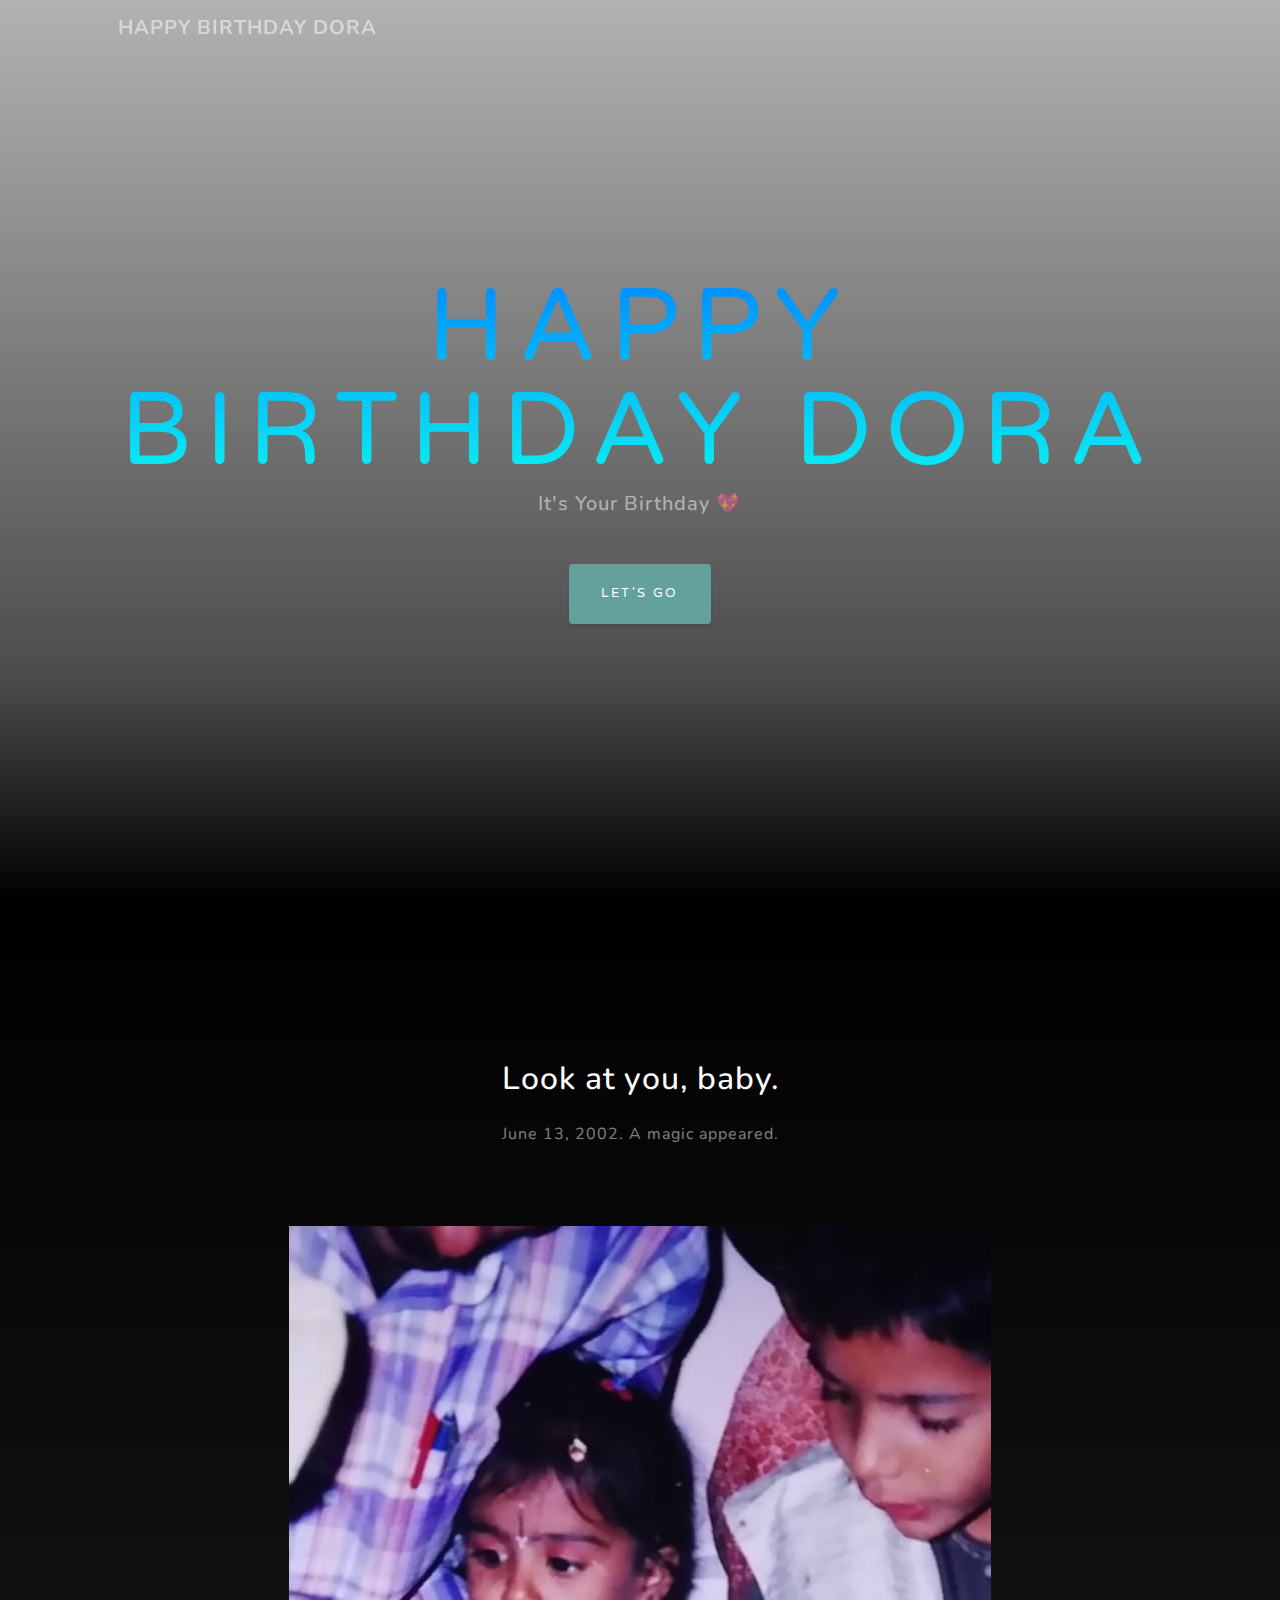
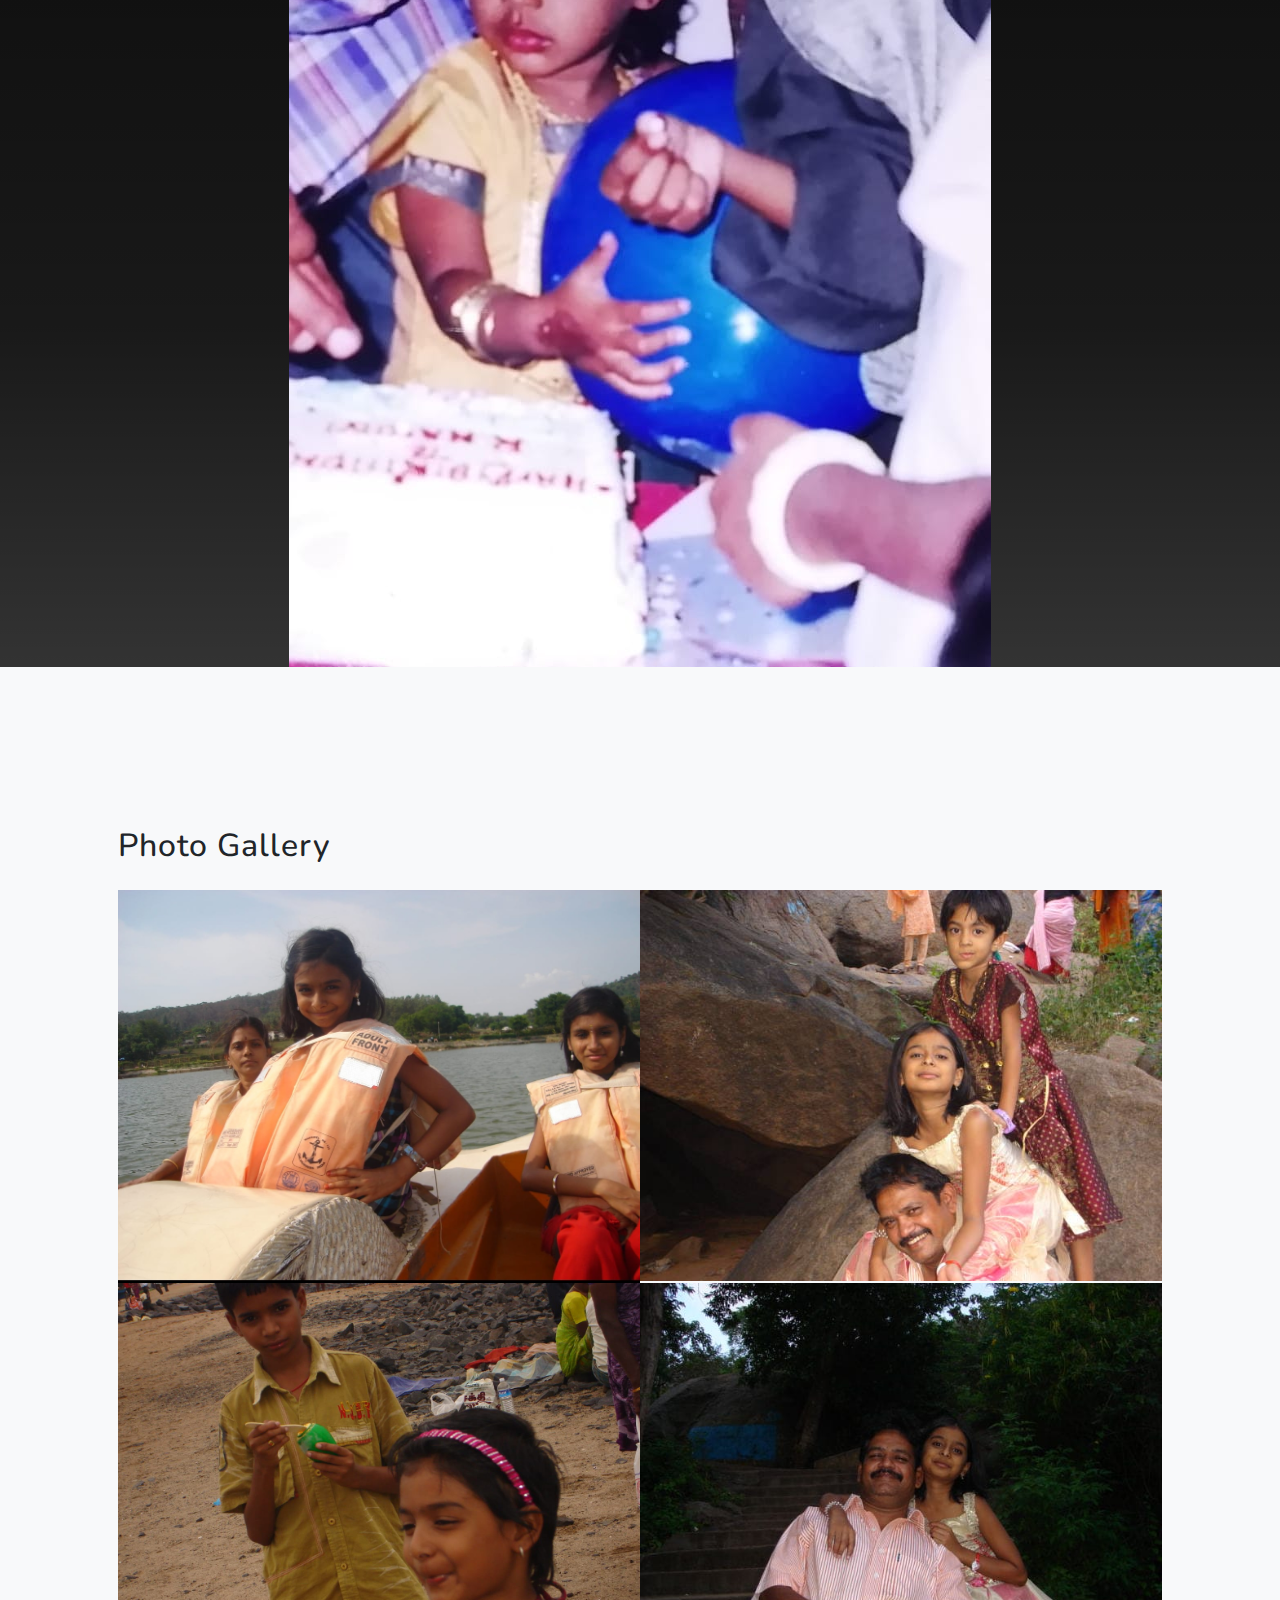
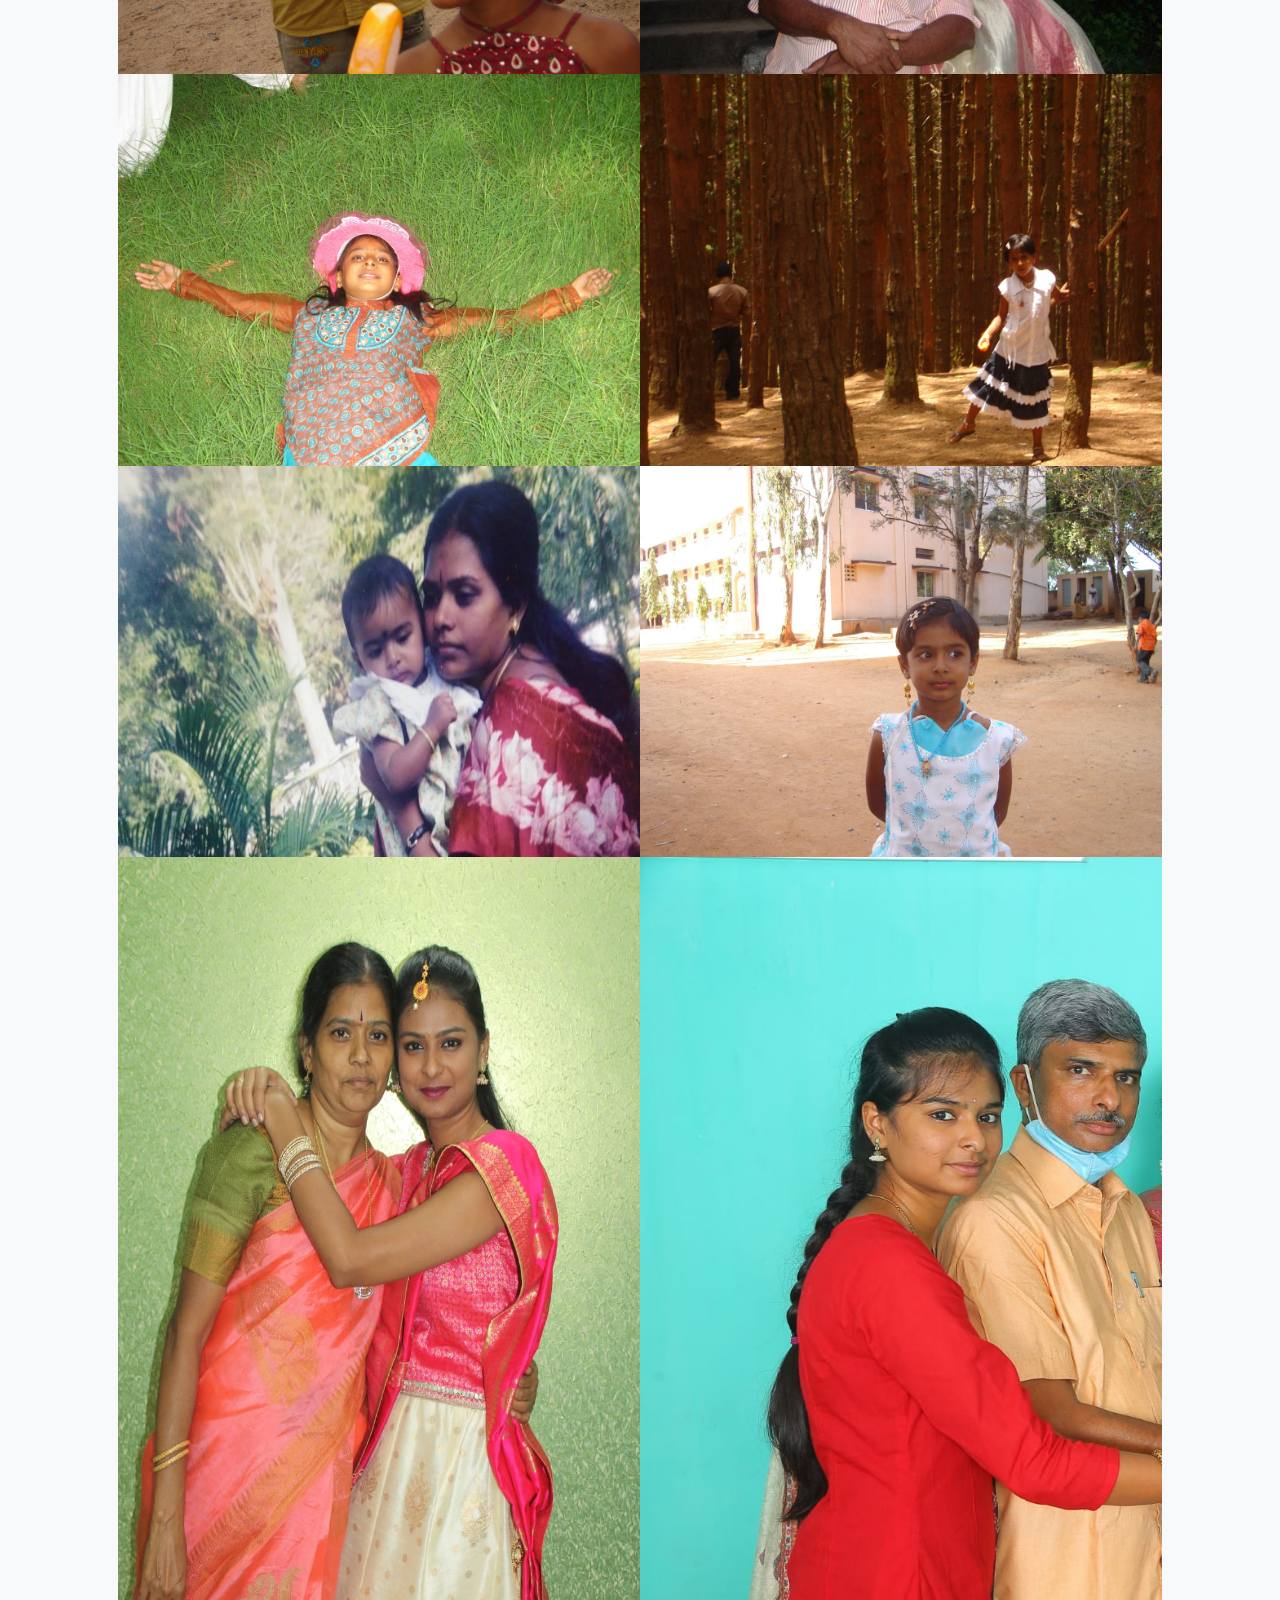
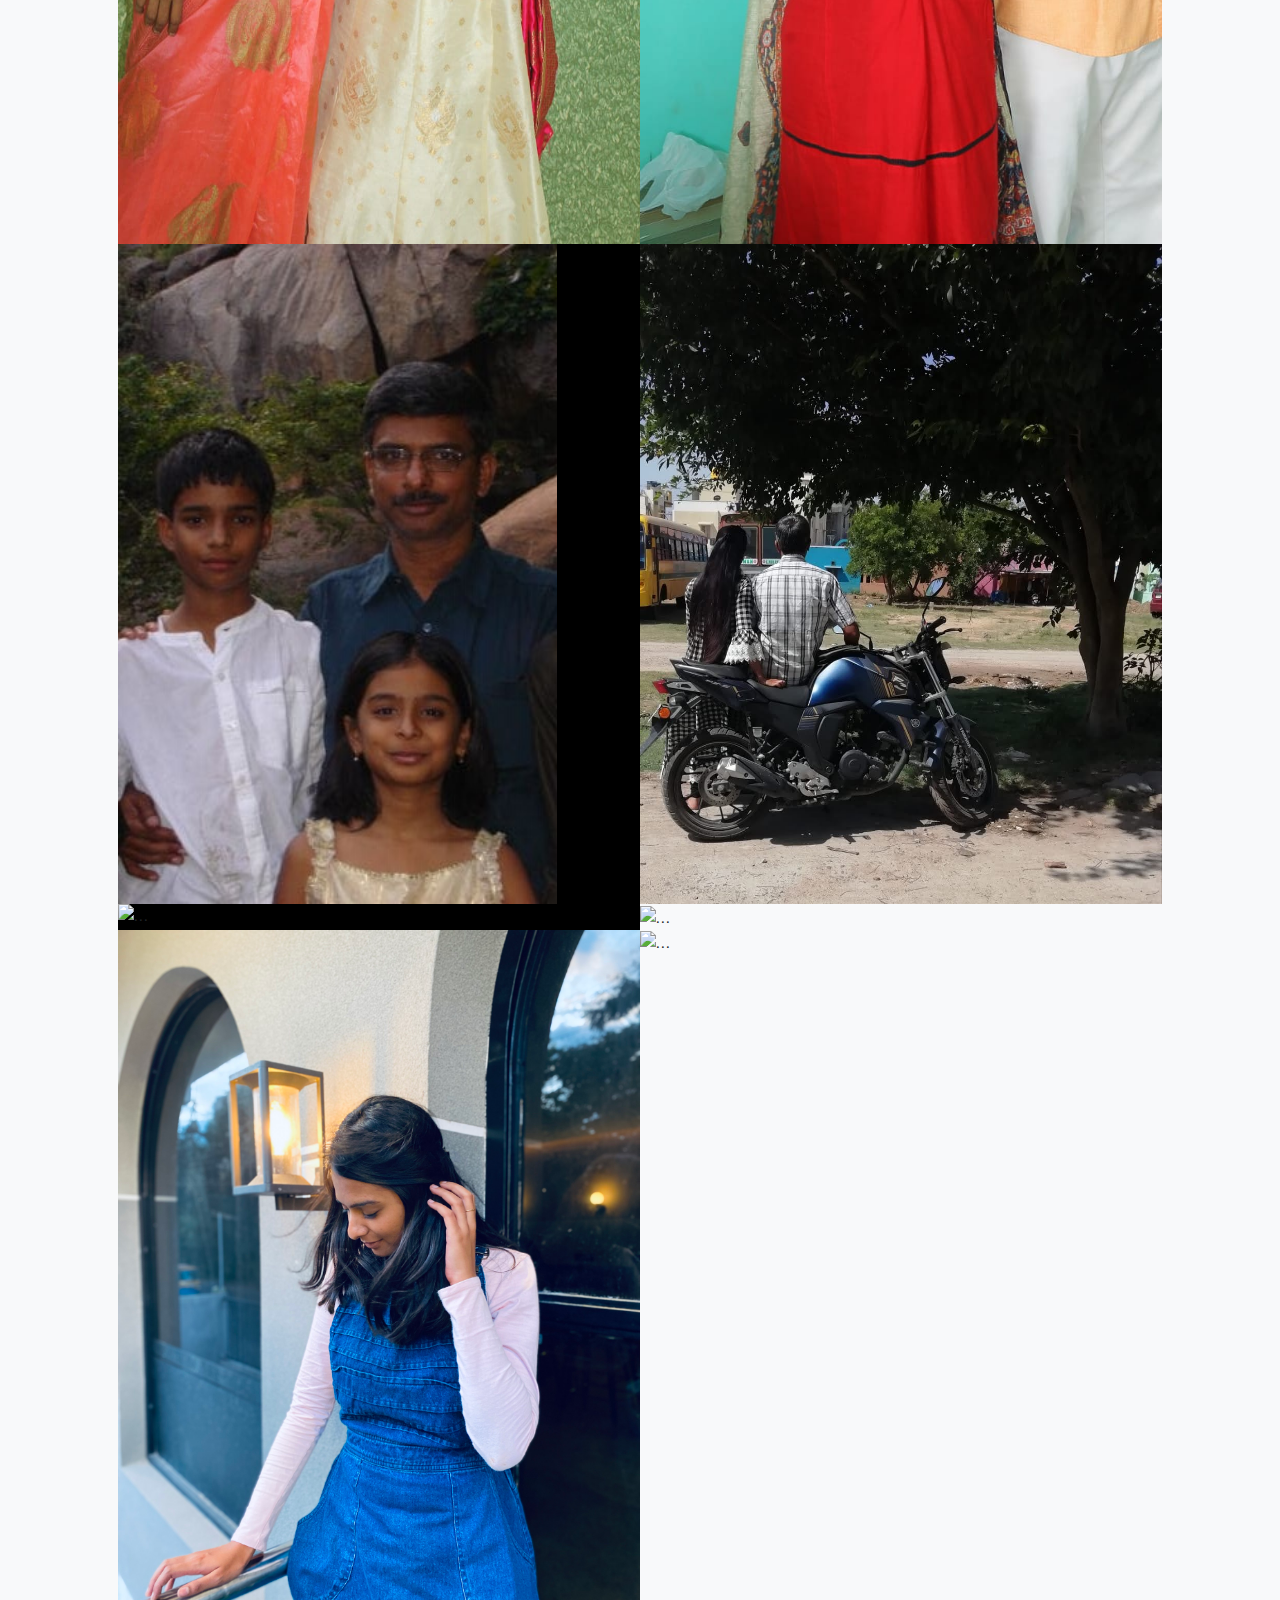
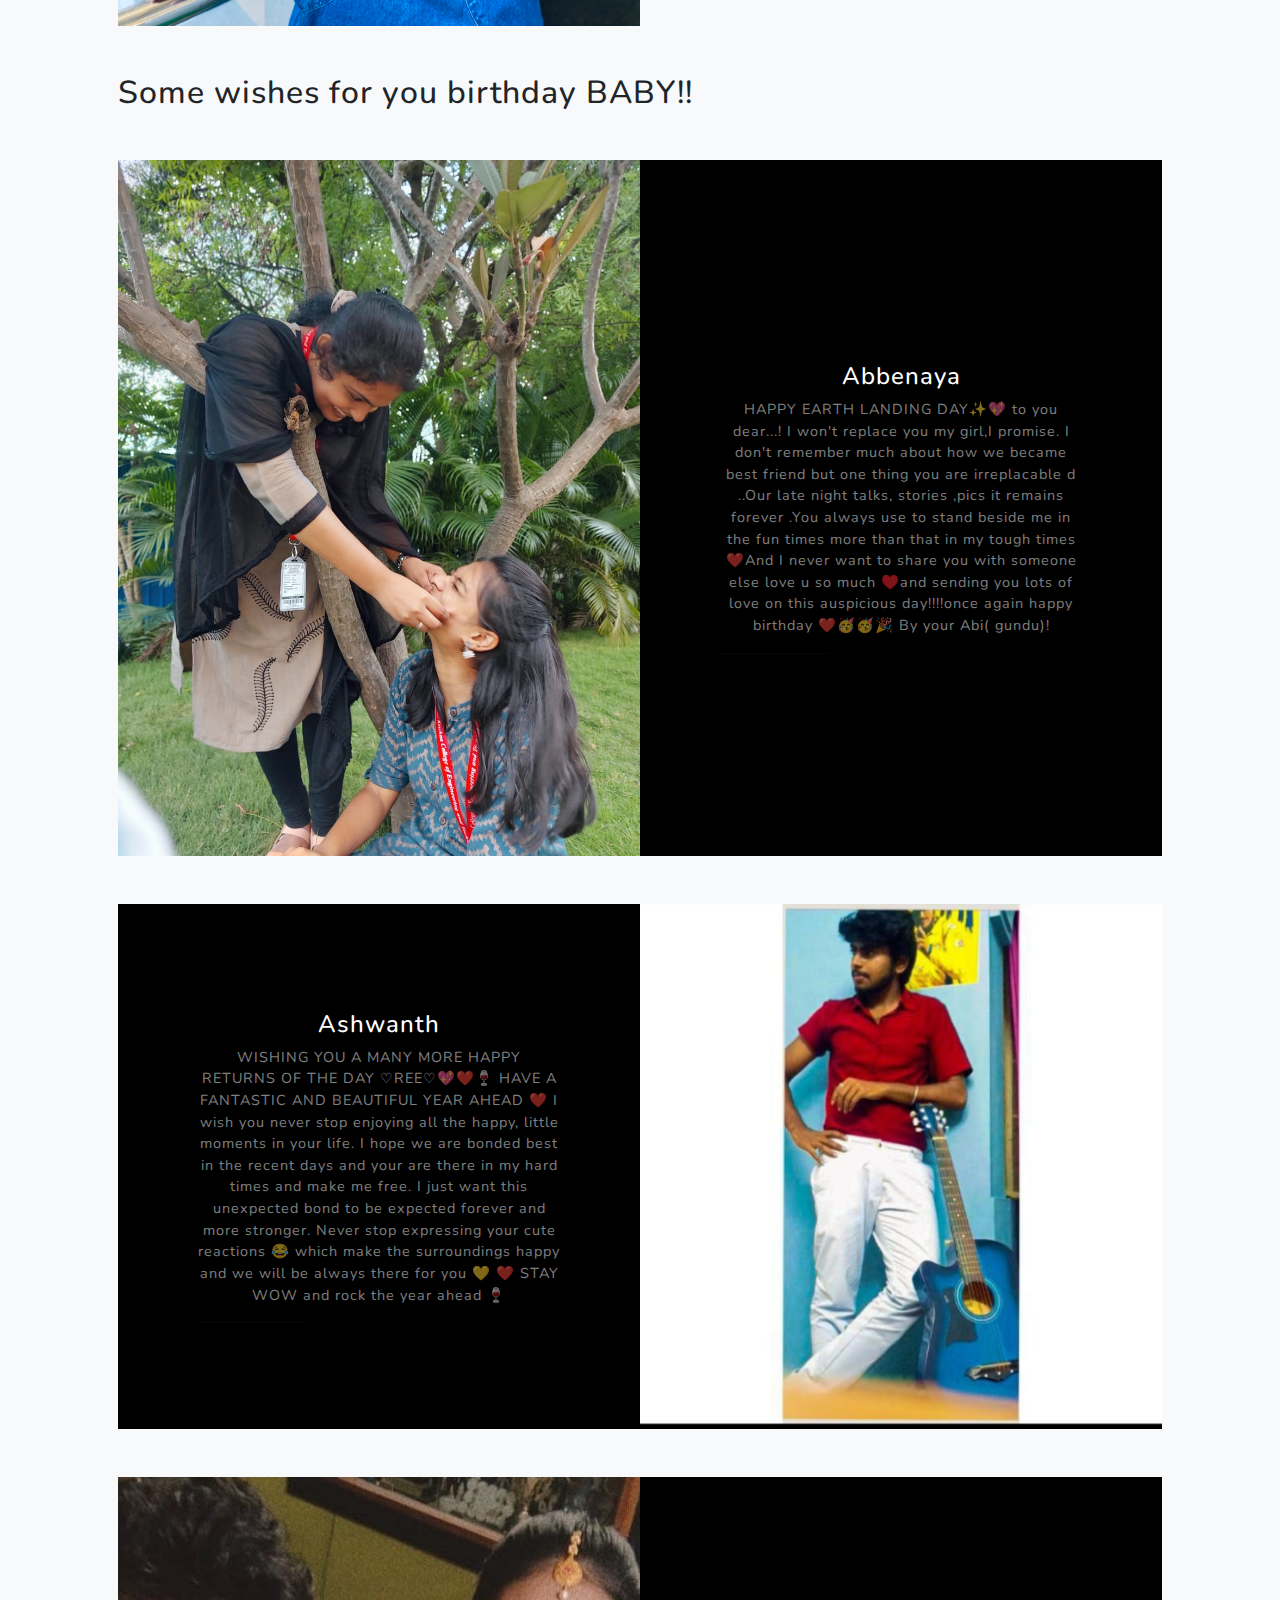
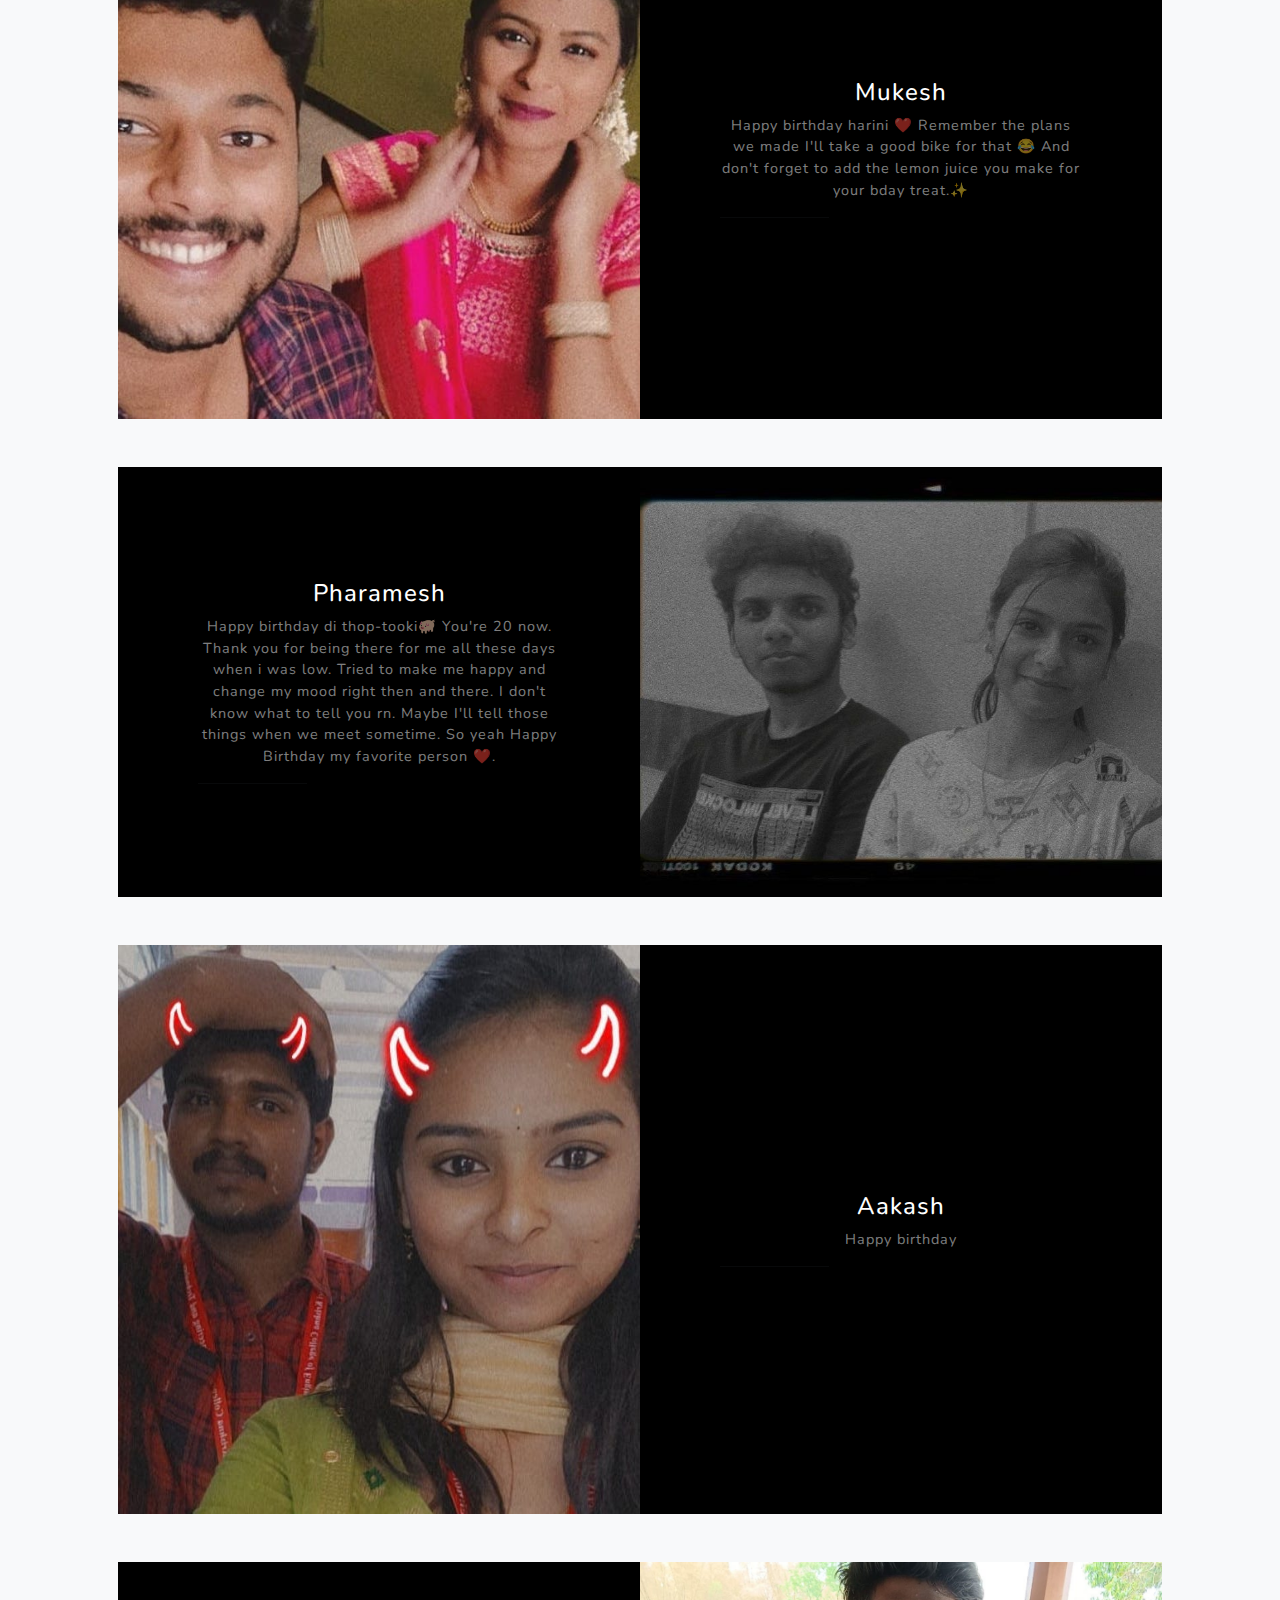
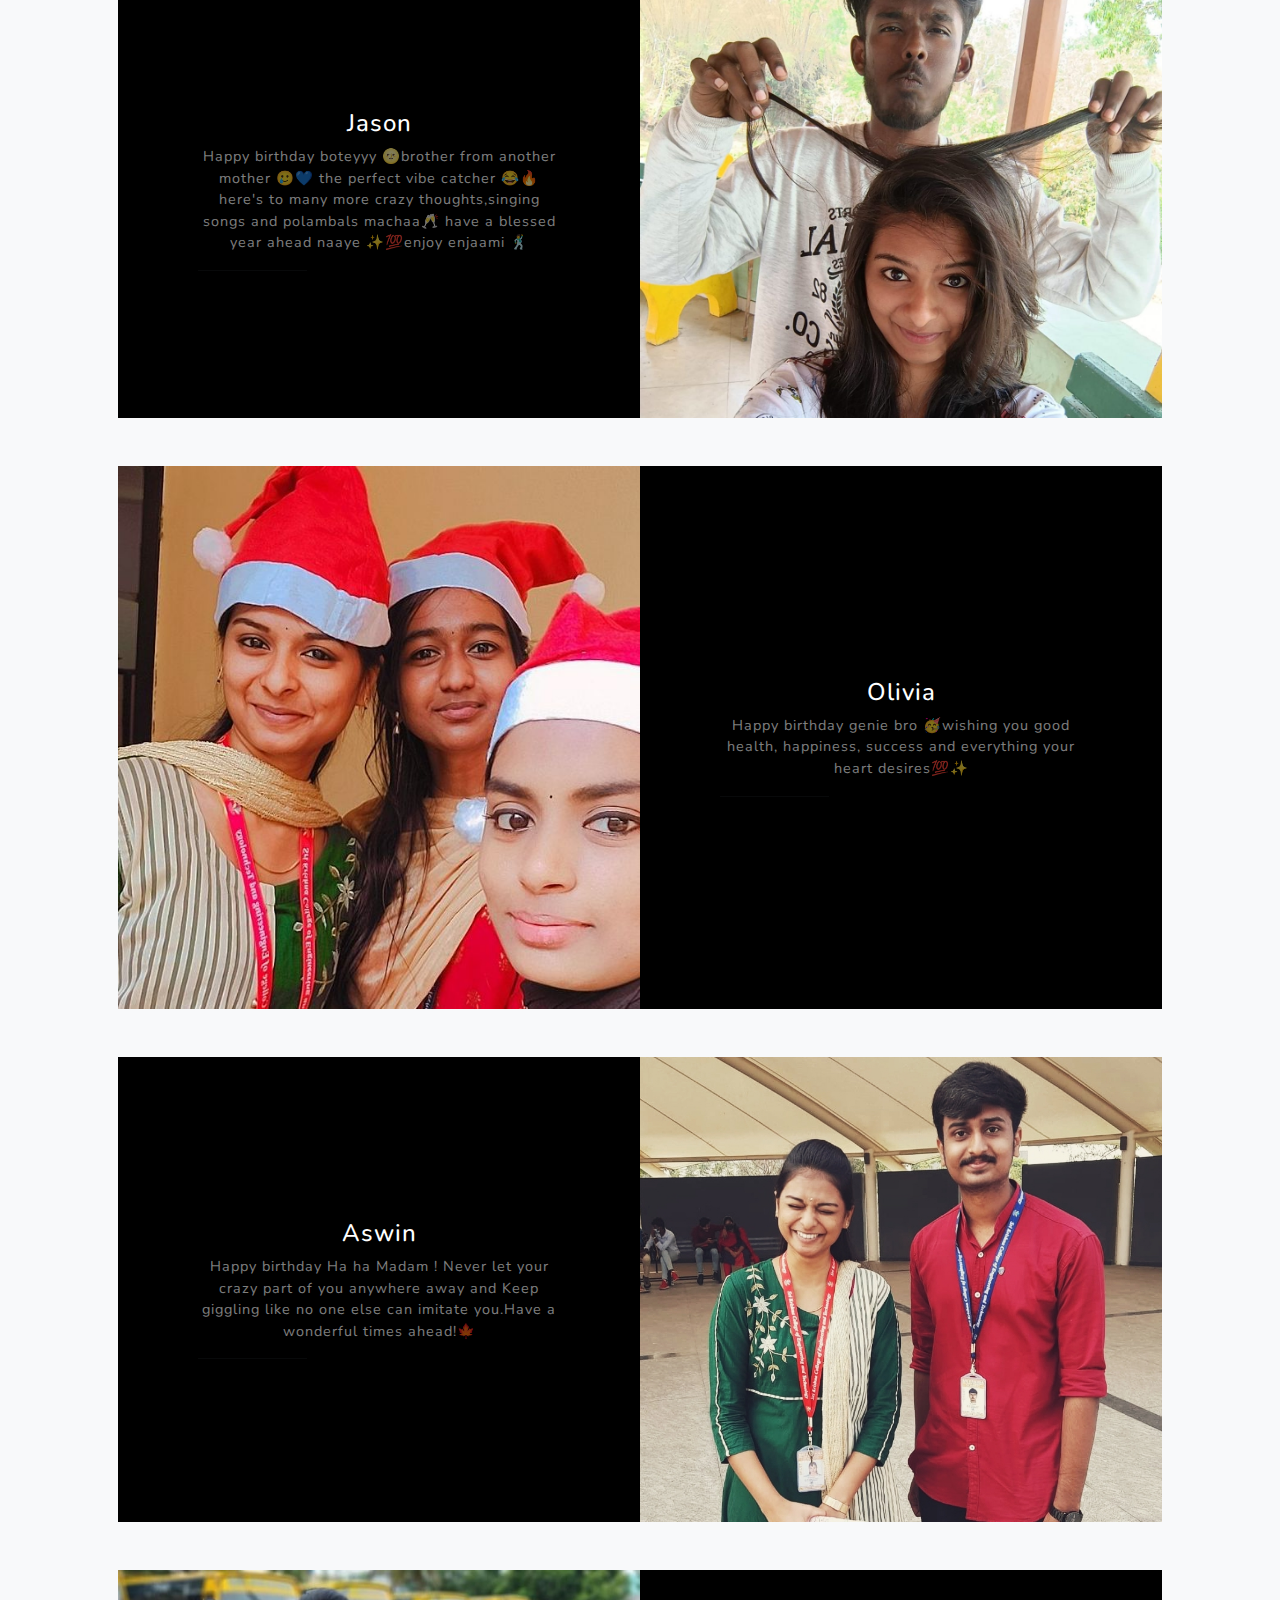
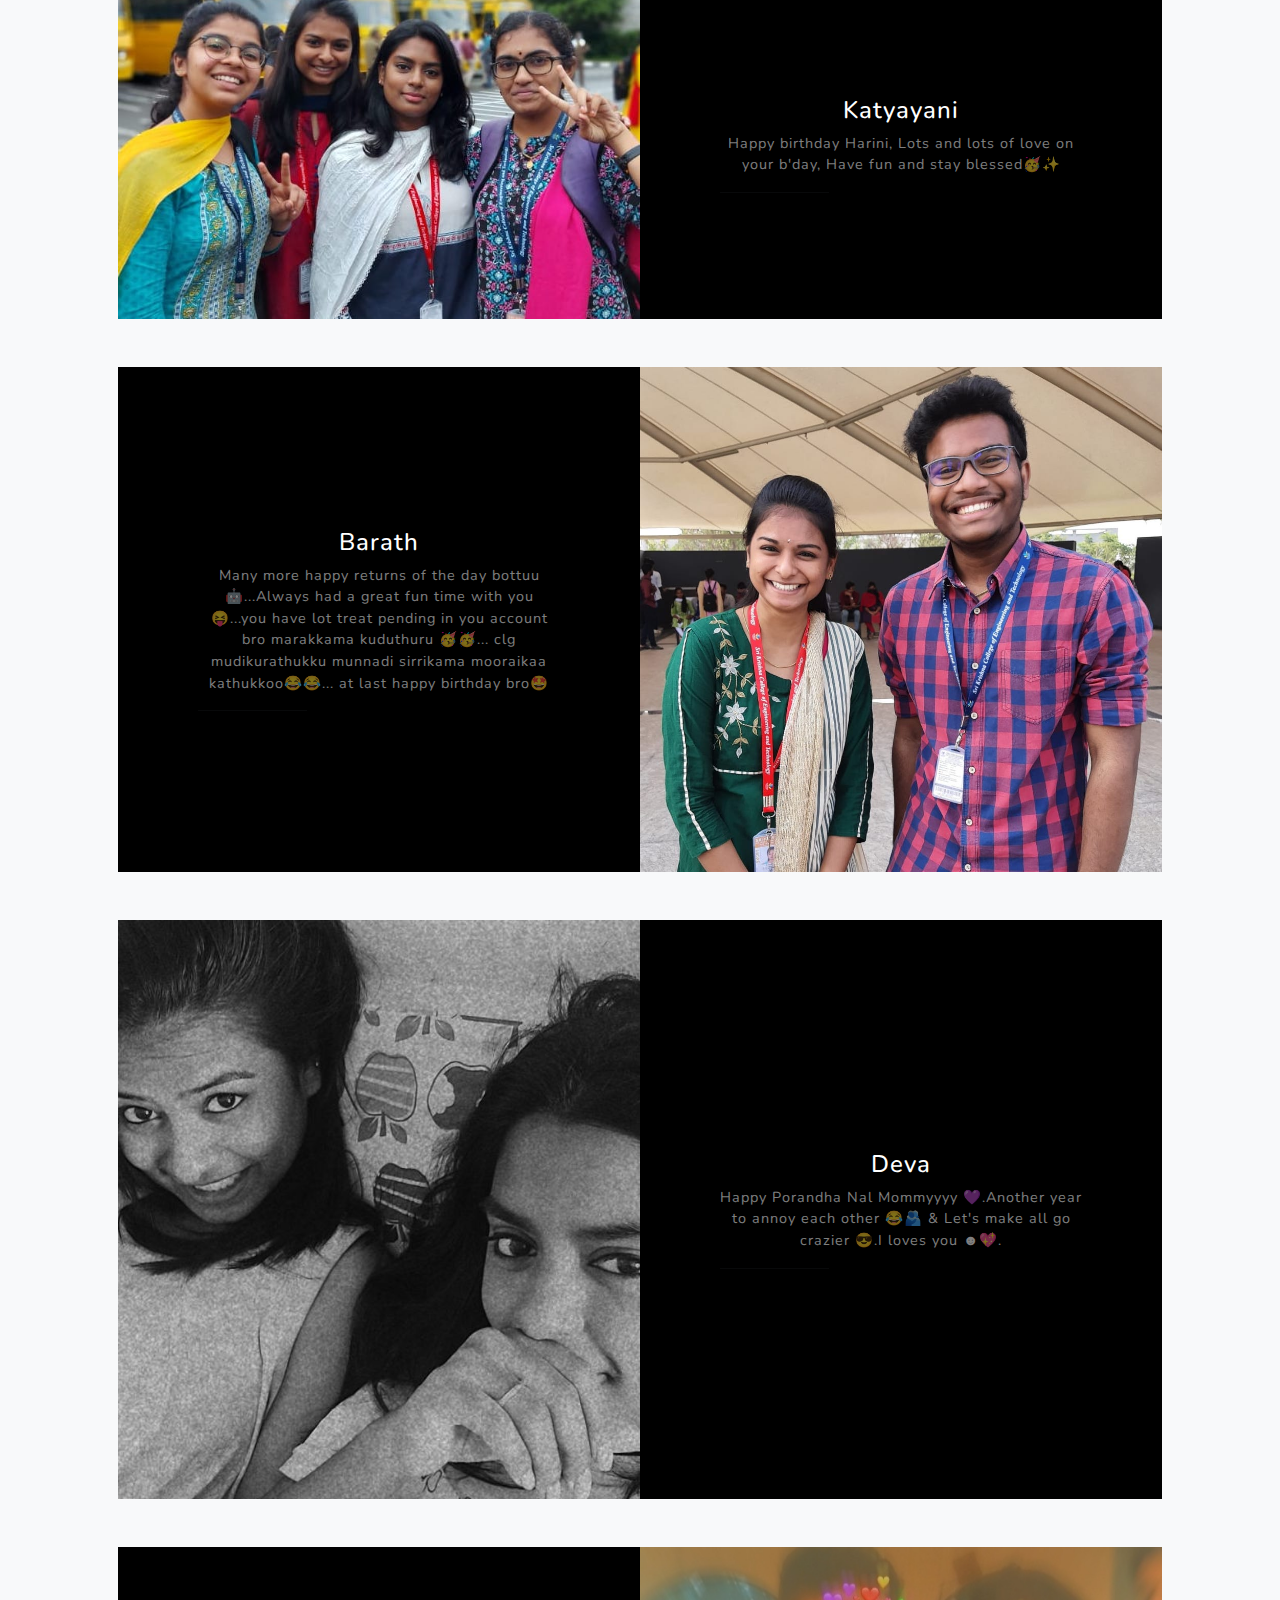
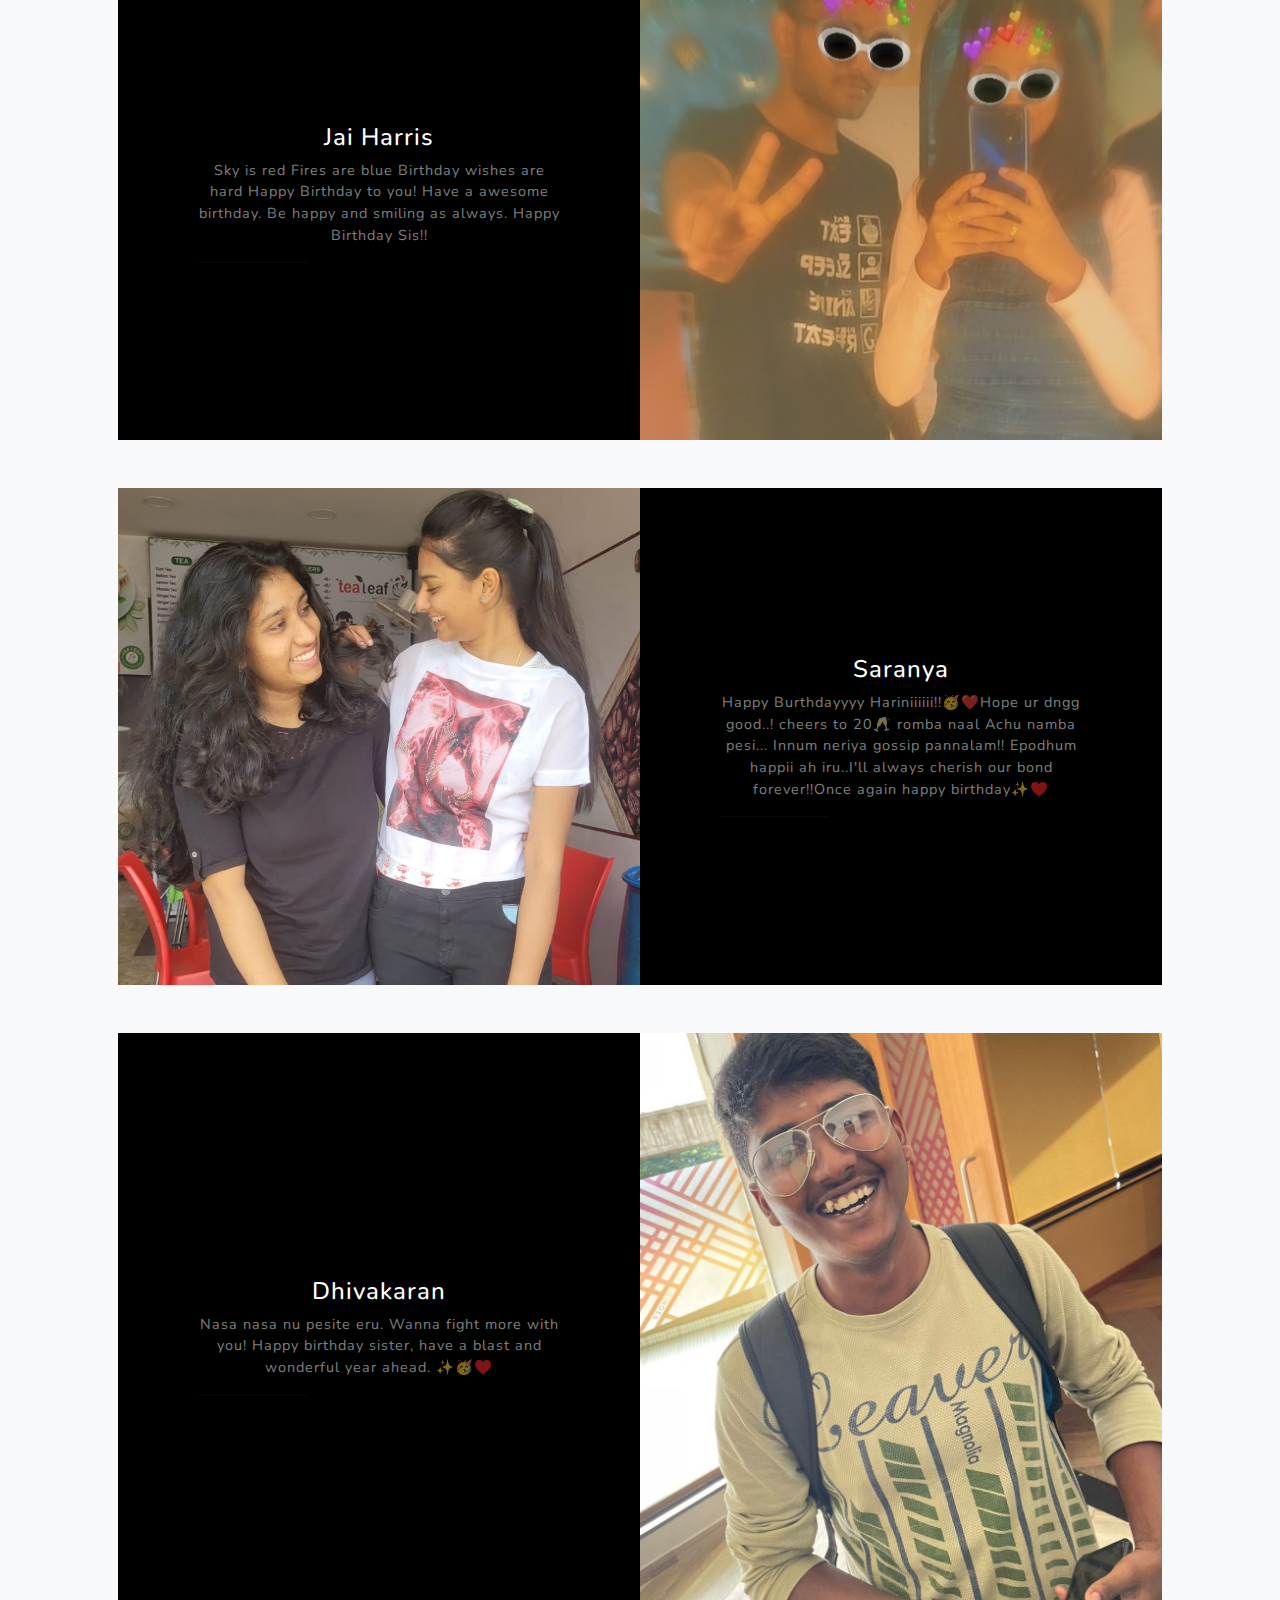
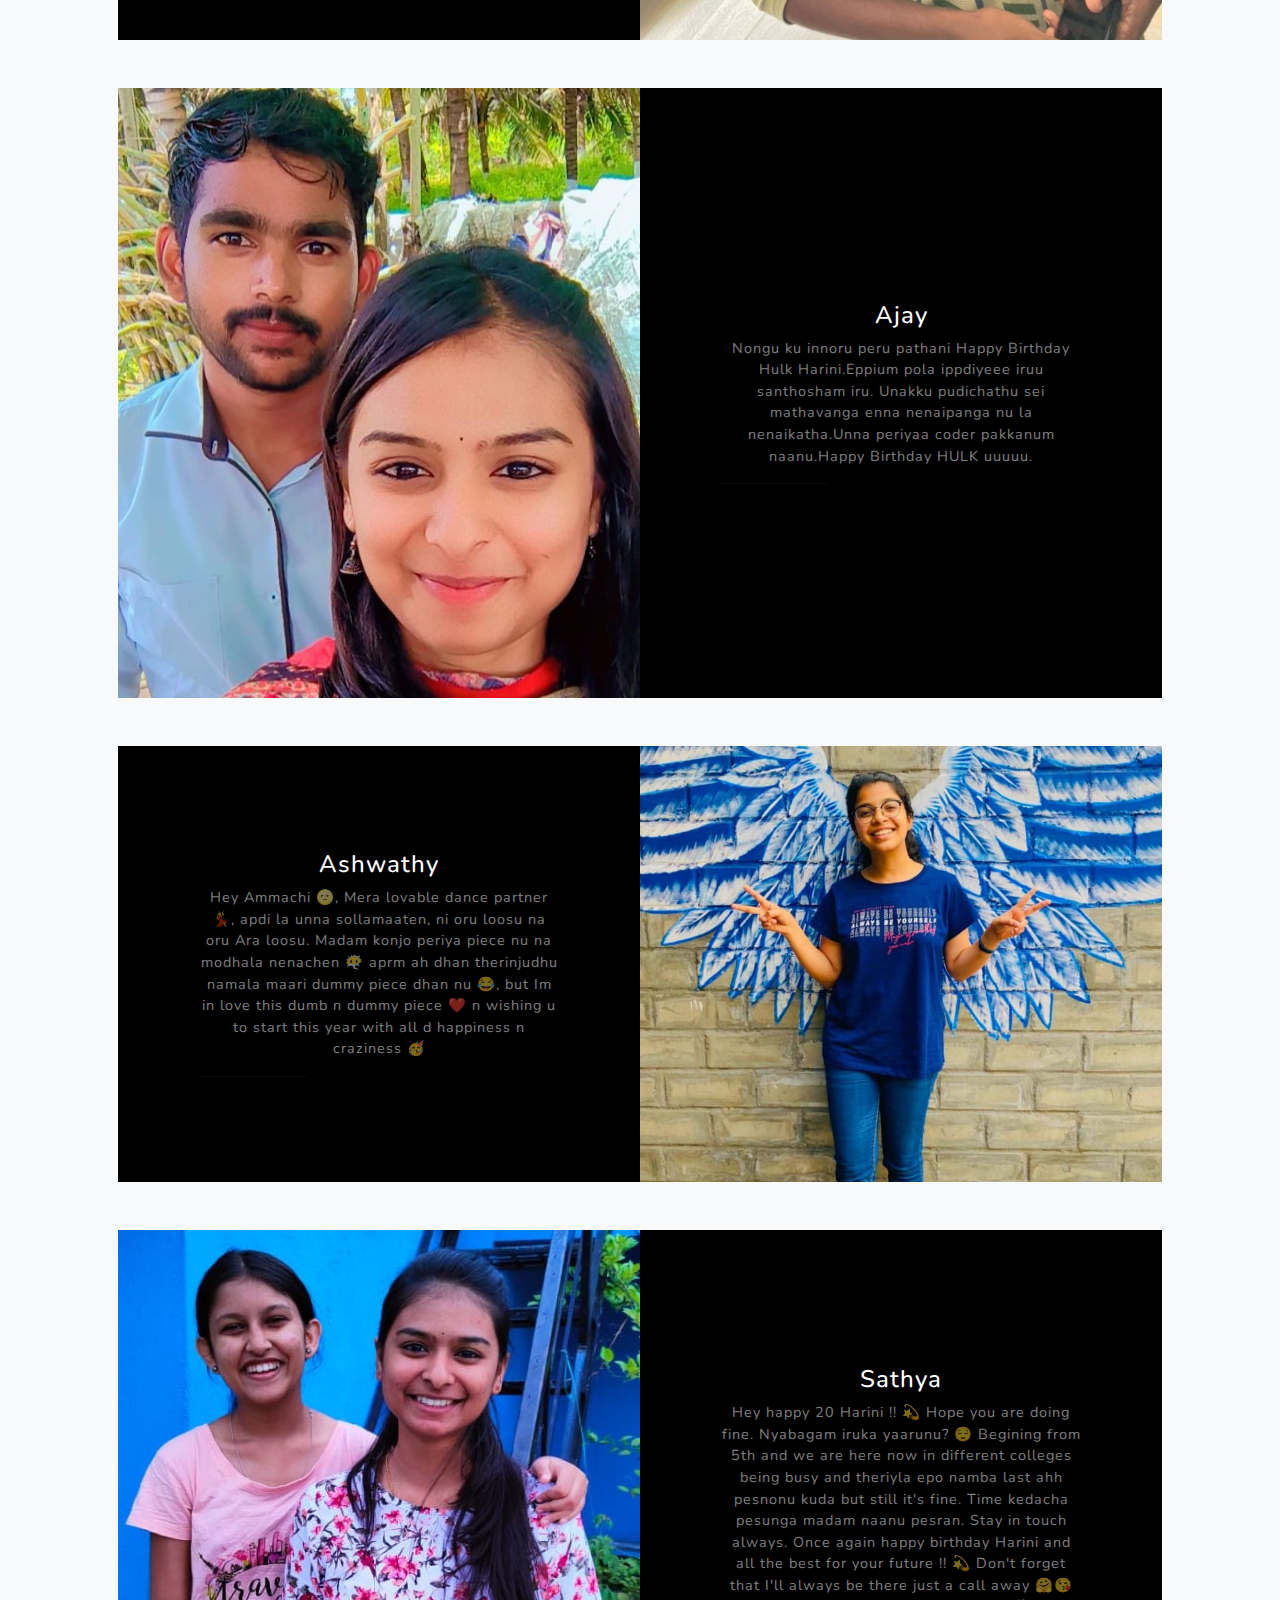
==== commit e733f107: "wish added" ====
--- a/wish/wish.html
+++ b/wish/wish.html
@@ -486,6 +486,46 @@
                     </div>
                 </div>
 
+                <!-- Sathya birthday wishes -->
+                <br><br>
+                <div class="row gx-0 mb-5 mb-lg-0 justify-content-center">
+                    <div class="col-lg-6"><img class="img-fluid" src="assets/img/sathya.jpeg" alt="..." /></div>
+                    <div class="col-lg-6">
+                        <div class="bg-black text-center h-100 project">
+                            <div class="d-flex h-100">
+                                <div class="project-text w-100 my-auto text-center text-lg-left">
+                                    <h4 class="text-white">Sathya</h4>
+                                    <p class="mb-0 text-white-50">
+                                        Hey happy 20 Harini !! 💫
+                                        Hope you are doing fine. Nyabagam iruka yaarunu? 😌 Begining from 5th and we are here now in different colleges being busy and theriyla epo namba last ahh pesnonu kuda but still it's fine. Time kedacha pesunga madam naanu pesran. Stay in touch always. Once again happy birthday Harini and all the best for your future !! 💫 Don't forget that I'll always be there just a call away 🤗😘
+                                        Love you and miss you idiot !! ❤️🫂
+                                    </p>
+                                    <hr class="d-none d-lg-block mb-0 ms-0" />
+                                </div>
+                            </div>
+                        </div>
+                    </div>
+                </div>
+
+                <!-- Biju birthday wishes -->
+               <br><br>
+                <div class="row gx-0 justify-content-center">
+                    <div class="col-lg-6"><img class="img-fluid" src="assets/img/biju.jpeg" alt="..." /></div>
+                    <div class="col-lg-6 order-lg-first">
+                        <div class="bg-black text-center h-100 project">
+                            <div class="d-flex h-100">
+                                <div class="project-text w-100 my-auto text-center text-lg-right">
+                                    <h4 class="text-white">Ashwin Biju</h4>
+                                    <p class="mb-0 text-white-50">
+                                        Happy birthday Ammachi ! May you be blessed with the best and a long, healthy life that brings you joy and happiness ✨
+                                    </p>
+                                    <hr class="d-none d-lg-block mb-0 me-0" />
+                                </div>
+                            </div>
+                        </div>
+                    </div>
+                </div>
+
             </div>
         </section>
         <!-- Bootstrap core JS-->
